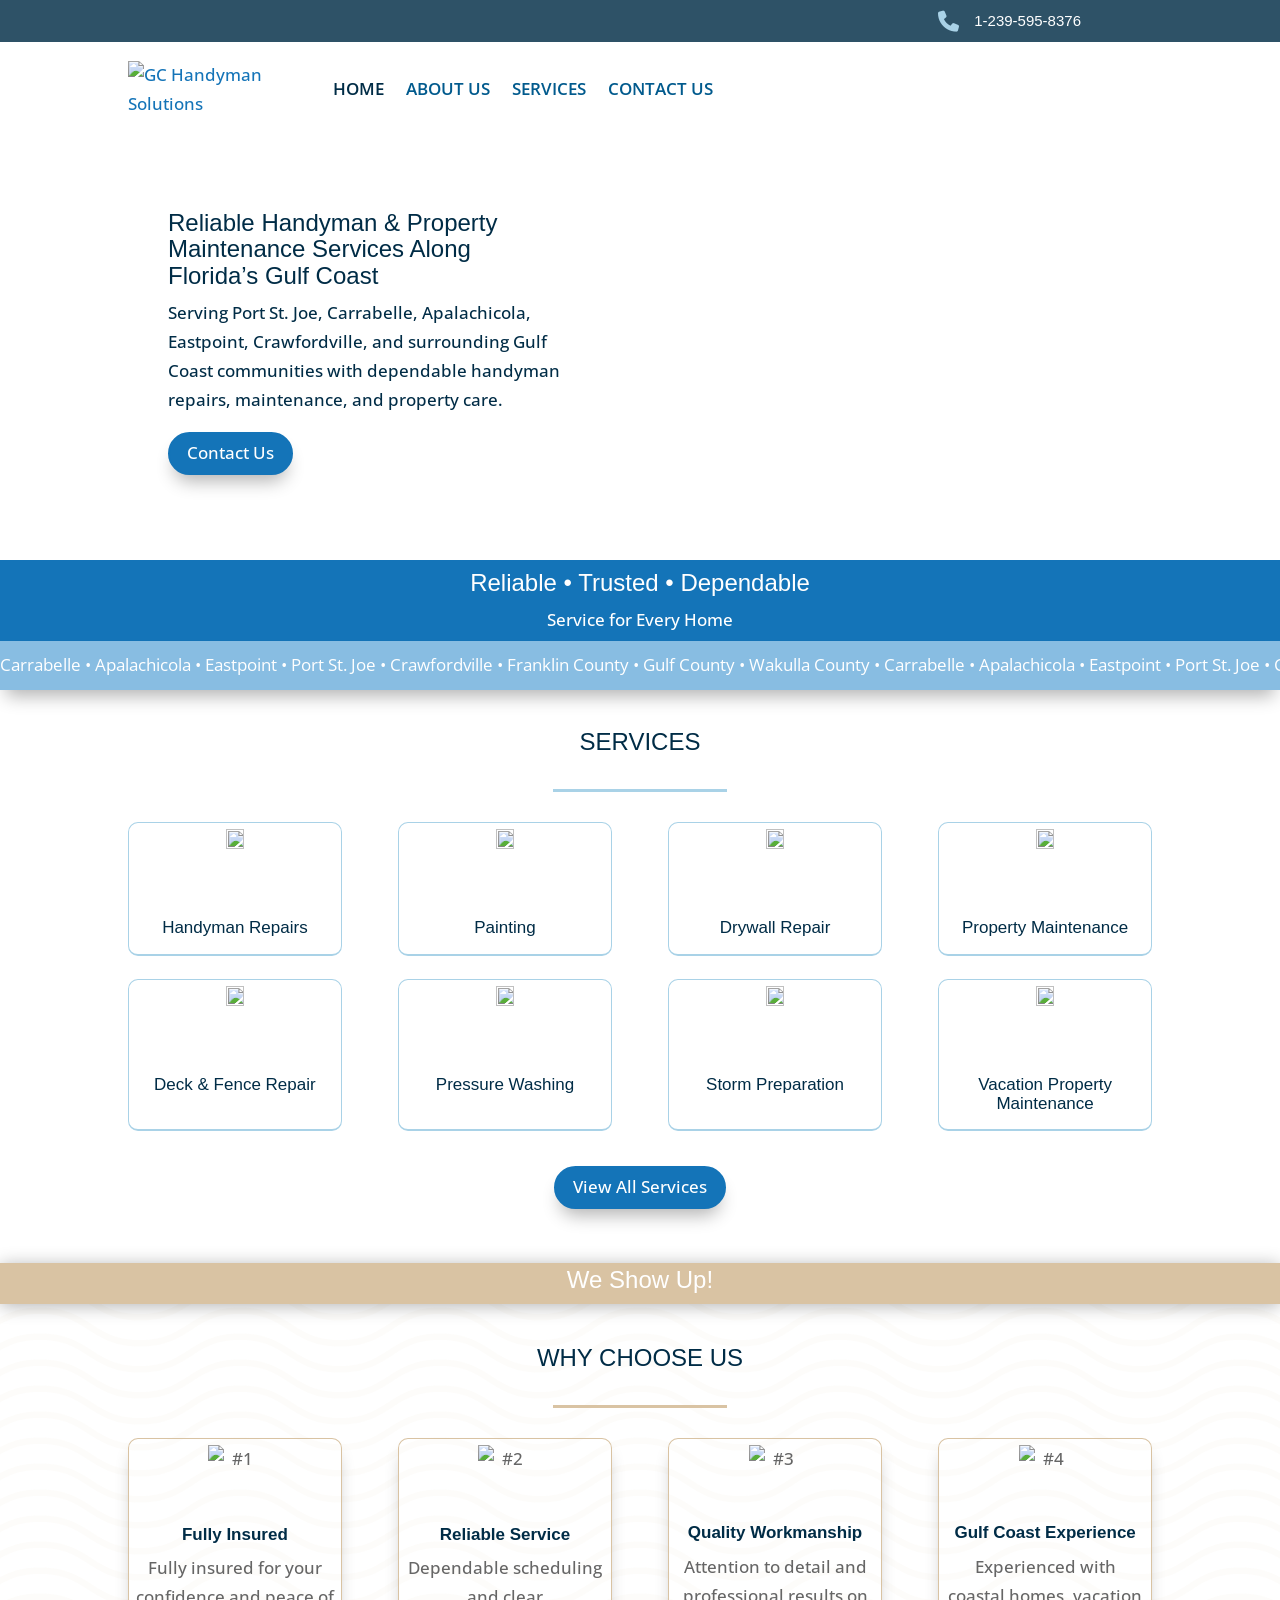
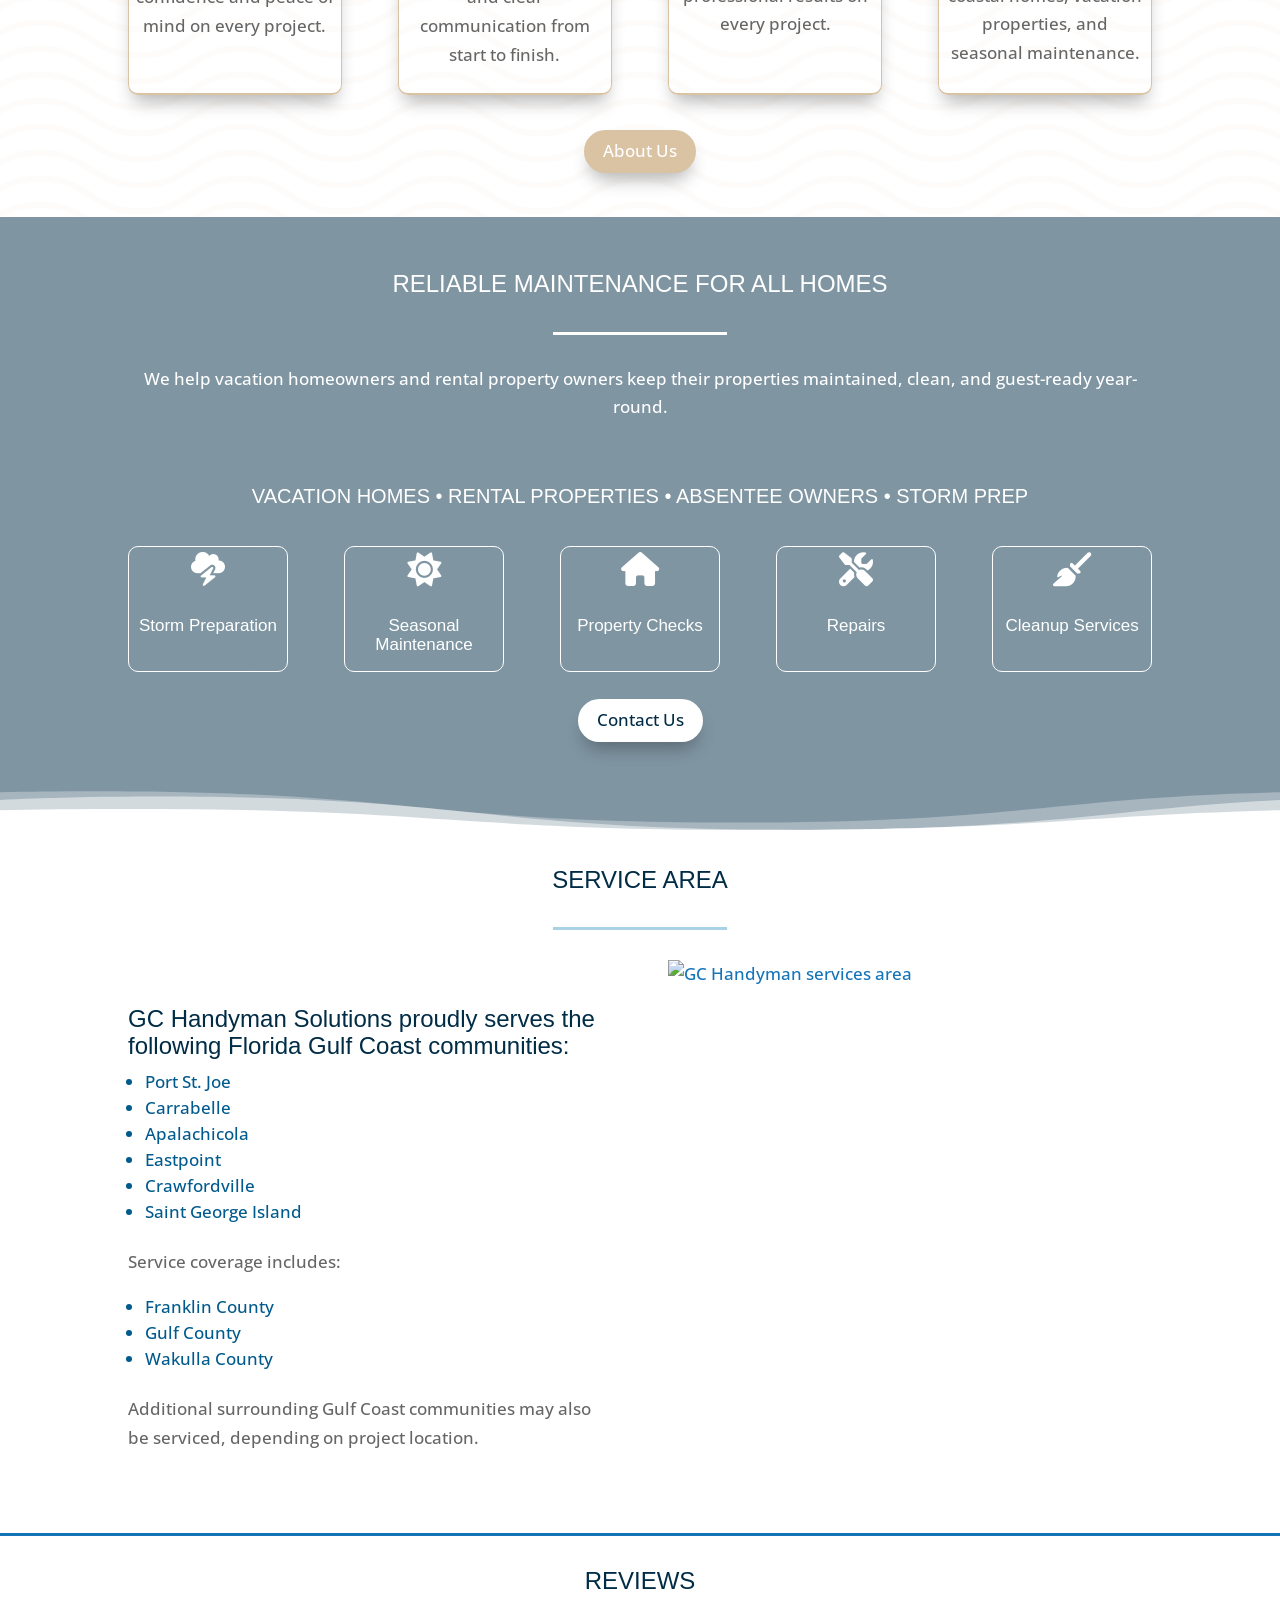
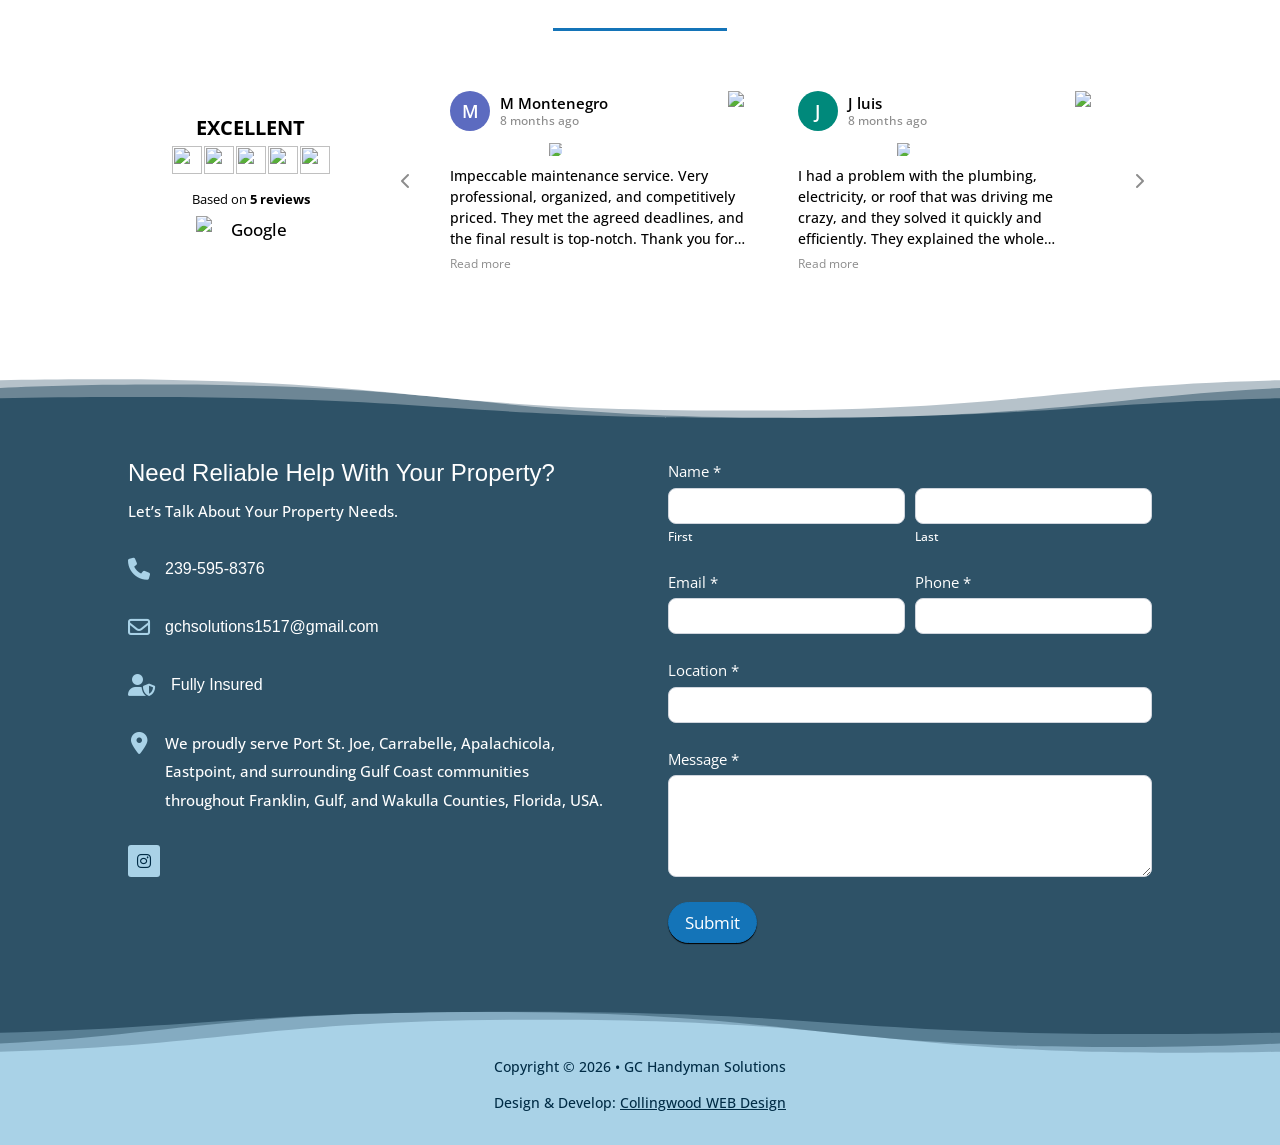
==== index.html @ f22fcc20 "Update Storm Preparation icon and copyright line Replace the poo-storm icon with a storm cloud icon " ====
<!DOCTYPE html>
<html lang="en-US">
<head>
  <meta charset="UTF-8">
  <meta name="viewport" content="width=device-width, initial-scale=1">
  <title>GC Handy Man Solutions Gulf Coast | Reliable • Trusted • Dependable • Service for Every Home</title>
  <meta name="description" content="Reliable handyman and property maintenance services along Florida's Gulf Coast. Serving Port St. Joe, Carrabelle, Apalachicola, Eastpoint, Crawfordville and surrounding communities.">

  <link rel="icon" href="https://media.cwd-cdn.com/gc-handyman-solutions/images/favicon-32.jpg" sizes="32x32">
  <link rel="icon" href="https://media.cwd-cdn.com/gc-handyman-solutions/images/favicon-192.jpg" sizes="192x192">
  <link rel="apple-touch-icon" href="https://media.cwd-cdn.com/gc-handyman-solutions/images/favicon-180.jpg">

  <link rel="preconnect" href="https://fonts.googleapis.com">
  <link rel="preconnect" href="https://fonts.gstatic.com" crossorigin>
  <link rel="stylesheet" href="https://fonts.googleapis.com/css2?family=Open+Sans:wght@400;500;600;700&display=swap">
  <link rel="stylesheet" href="https://cdnjs.cloudflare.com/ajax/libs/font-awesome/6.5.2/css/all.min.css" crossorigin="anonymous" referrerpolicy="no-referrer">
  <link rel="stylesheet" href="css/styles.css">
</head>
<body>

  <!-- Top bar -->
  <div class="top-bar">
    <div class="container top-bar__row">
      <a class="top-bar__phone" href="tel:+12395958376">
        <i class="fa-solid fa-phone" aria-hidden="true"></i>
        <span>1-239-595-8376</span>
      </a>
    </div>
  </div>

  <!-- Main header -->
  <header class="site-header" id="site-header">
    <div class="container site-header__row">
      <div class="site-header__logo">
        <a href="./"><img src="https://media.cwd-cdn.com/gc-handyman-solutions/images/logo.png" width="701" height="226" alt="GC Handyman Solutions"></a>
      </div>
      <nav class="main-nav" aria-label="Main">
        <ul>
          <li class="current"><a href="./" aria-current="page">HOME</a></li>
          <li><a href="about-us">ABOUT US</a></li>
          <li><a href="services">SERVICES</a></li>
          <li><a href="contact-us">CONTACT US</a></li>
        </ul>
      </nav>
      <button class="menu-toggle" id="menu-toggle" aria-label="Open menu" aria-expanded="false" aria-controls="mobile-menu">
        <span></span><span></span><span></span>
      </button>
    </div>
    <nav class="mobile-menu" id="mobile-menu" aria-label="Mobile">
      <ul>
        <li class="current"><a href="./" aria-current="page">HOME</a></li>
        <li><a href="about-us">ABOUT US</a></li>
        <li><a href="services">SERVICES</a></li>
        <li><a href="contact-us">CONTACT US</a></li>
      </ul>
    </nav>
  </header>

  <main>

    <!-- Hero -->
    <section class="hero">
      <div class="container">
        <div class="hero__box">
          <h1>Reliable Handyman &amp; Property Maintenance Services Along Florida’s Gulf Coast</h1>
          <p class="hide-phone">Serving Port St. Joe, Carrabelle, Apalachicola, Eastpoint, Crawfordville, and surrounding Gulf Coast communities with dependable handyman repairs, maintenance, and property care.</p>
          <p class="show-phone">Serving Port St. Joe, Carrabelle, Apalachicola, Eastpoint, Crawfordville, and surrounding Gulf Coast communities.</p>
          <a class="btn btn--blue" href="contact-us">Contact Us</a>
        </div>
      </div>
    </section>

    <!-- Tagline strip -->
    <section class="tagline">
      <div class="container">
        <h2 class="hide-phone">Reliable • Trusted • Dependable</h2>
        <h2 class="show-phone">Reliable • Trusted<br>Dependable</h2>
        <p>Service for Every Home</p>
      </div>
    </section>

    <!-- Scrolling service areas -->
    <div class="marquee" aria-label="Service areas">
      <div class="marquee__track">
        <span>Carrabelle • Apalachicola • Eastpoint • Port St. Joe • Crawfordville • Franklin County • Gulf County • Wakulla County • Carrabelle • Apalachicola • Eastpoint • Port St. Joe • Crawfordville • Franklin County • Gulf County • Wakulla County • Carrabelle • Apalachicola • Eastpoint • Port St. Joe • Crawfordville • Franklin County • Gulf County • Wakulla County </span>
      </div>
    </div>

    <!-- Services -->
    <section class="services">
      <div class="container">
        <h2 class="section-title">SERVICES</h2>
        <div class="divider divider--light-blue"></div>

        <div class="card-grid card-grid--4">
          <div class="card card--blue">
            <img class="card__icon reveal" src="https://media.cwd-cdn.com/gc-handyman-solutions/images/icon-handyman-repairs.jpg" width="190" height="190" alt="" loading="lazy">
            <h3>Handyman Repairs</h3>
          </div>
          <div class="card card--blue">
            <img class="card__icon reveal" src="https://media.cwd-cdn.com/gc-handyman-solutions/images/icon-painting.jpg" width="190" height="190" alt="" loading="lazy">
            <h3>Painting</h3>
          </div>
          <div class="card card--blue">
            <img class="card__icon reveal" src="https://media.cwd-cdn.com/gc-handyman-solutions/images/icon-drywall-repair.jpg" width="190" height="190" alt="" loading="lazy">
            <h3>Drywall Repair</h3>
          </div>
          <div class="card card--blue">
            <img class="card__icon reveal" src="https://media.cwd-cdn.com/gc-handyman-solutions/images/icon-property-maintenance.jpg" width="190" height="190" alt="" loading="lazy">
            <h3>Property Maintenance</h3>
          </div>
        </div>

        <div class="card-grid card-grid--4 card-grid--second">
          <div class="card card--blue">
            <img class="card__icon reveal" src="https://media.cwd-cdn.com/gc-handyman-solutions/images/icon-deck-fence.jpg" width="190" height="190" alt="" loading="lazy">
            <h3>Deck &amp; Fence Repair</h3>
          </div>
          <div class="card card--blue">
            <img class="card__icon reveal" src="https://media.cwd-cdn.com/gc-handyman-solutions/images/icon-pressure-washing.jpg" width="190" height="190" alt="" loading="lazy">
            <h3>Pressure Washing</h3>
          </div>
          <div class="card card--blue">
            <img class="card__icon reveal" src="https://media.cwd-cdn.com/gc-handyman-solutions/images/icon-storm-prep.jpg" width="190" height="190" alt="" loading="lazy">
            <h3>Storm Preparation</h3>
          </div>
          <div class="card card--blue">
            <img class="card__icon reveal" src="https://media.cwd-cdn.com/gc-handyman-solutions/images/icon-vacation-property.jpg" width="190" height="190" alt="" loading="lazy">
            <h3>Vacation Property Maintenance</h3>
          </div>
        </div>

        <div class="btn-row">
          <a class="btn btn--blue" href="services">View All Services</a>
        </div>
      </div>
    </section>

    <!-- We Show Up bar -->
    <section class="show-up">
      <h2>We Show Up!</h2>
    </section>

    <!-- Why choose us -->
    <section class="why">
      <div class="container">
        <h2 class="section-title">WHY CHOOSE US</h2>
        <div class="divider divider--tan"></div>

        <div class="card-grid card-grid--4">
          <div class="card card--tan">
            <img class="card__number reveal" src="https://media.cwd-cdn.com/gc-handyman-solutions/images/why-1.png" width="370" height="347" alt="#1" loading="lazy">
            <h3>Fully Insured</h3>
            <p>Fully insured for your confidence and peace of mind on every project.</p>
          </div>
          <div class="card card--tan">
            <img class="card__number reveal" src="https://media.cwd-cdn.com/gc-handyman-solutions/images/why-2.png" width="370" height="347" alt="#2" loading="lazy">
            <h3>Reliable Service</h3>
            <p>Dependable scheduling and clear communication from start to finish.</p>
          </div>
          <div class="card card--tan">
            <img class="card__number card__number--sm reveal" src="https://media.cwd-cdn.com/gc-handyman-solutions/images/why-3.png" width="370" height="347" alt="#3" loading="lazy">
            <h3>Quality Workmanship</h3>
            <p>Attention to detail and professional results on every project.</p>
          </div>
          <div class="card card--tan">
            <img class="card__number card__number--sm reveal" src="https://media.cwd-cdn.com/gc-handyman-solutions/images/why-4.png" width="370" height="347" alt="#4" loading="lazy">
            <h3>Gulf Coast Experience</h3>
            <p>Experienced with coastal homes, vacation properties, and seasonal maintenance.</p>
          </div>
        </div>

        <div class="btn-row">
          <a class="btn btn--tan" href="about-us">About Us</a>
        </div>
      </div>
    </section>

    <!-- Reliable maintenance -->
    <section class="maintenance">
      <div class="container">
        <h2 class="section-title">Reliable Maintenance for ALL HOMES</h2>
        <div class="divider divider--white"></div>
        <p class="maintenance__intro">We help vacation homeowners and rental property owners keep their properties maintained, clean, and guest-ready year-round.</p>
        <h3 class="maintenance__sub">vacation homes • rental properties • absentee owners • storm prep</h3>

        <div class="card-grid card-grid--maint">
          <div class="card card--white">
            <i class="fa-solid fa-cloud-bolt reveal" aria-hidden="true"></i>
            <h4>Storm Preparation</h4>
          </div>
          <div class="card card--white">
            <i class="fa-solid fa-sun reveal" aria-hidden="true"></i>
            <h4>Seasonal Maintenance</h4>
          </div>
          <div class="card card--white">
            <i class="fa-solid fa-house reveal" aria-hidden="true"></i>
            <h4>Property Checks</h4>
          </div>
          <div class="card card--white">
            <i class="fa-solid fa-screwdriver-wrench reveal" aria-hidden="true"></i>
            <h4>Repairs</h4>
          </div>
          <div class="card card--white">
            <i class="fa-solid fa-broom reveal" aria-hidden="true"></i>
            <h4>Cleanup Services</h4>
          </div>
          <div class="card card--white card--tablet-only">
            <i class="fa-regular fa-star reveal" aria-hidden="true"></i>
            <h4>Reliable Service</h4>
          </div>
        </div>

        <div class="btn-row">
          <a class="btn btn--white" href="contact-us">Contact Us</a>
        </div>
      </div>
      <div class="wave wave--maintenance" aria-hidden="true"></div>
    </section>

    <!-- Service area -->
    <section class="service-area">
      <div class="container">
        <h2 class="section-title">SERVICE AREA</h2>
        <div class="divider divider--light-blue"></div>

        <div class="service-area__row">
          <div class="service-area__text">
            <h2>GC Handyman Solutions proudly serves the following Florida Gulf Coast communities:</h2>
            <ul>
              <li>Port St. Joe</li>
              <li>Carrabelle</li>
              <li>Apalachicola</li>
              <li>Eastpoint</li>
              <li>Crawfordville</li>
              <li>Saint George Island</li>
            </ul>
            <p>Service coverage includes:</p>
            <ul>
              <li>Franklin County</li>
              <li>Gulf County</li>
              <li>Wakulla County</li>
            </ul>
            <p>Additional surrounding Gulf Coast communities may also be serviced, depending on project location.</p>
          </div>
          <div class="service-area__map">
            <a href="https://media.cwd-cdn.com/gc-handyman-solutions/images/service-area-map.jpg" class="lightbox-link" title="GC Handyman services area">
              <img src="https://media.cwd-cdn.com/gc-handyman-solutions/images/service-area-map.jpg" width="1170" height="1344" alt="GC Handyman services area" loading="lazy">
            </a>
          </div>
        </div>
      </div>
    </section>

    <!-- Reviews -->
    <section class="reviews">
      <div class="container">
        <h2 class="section-title">REVIEWS</h2>
        <div class="divider divider--blue"></div>

        <div class="reviews__widget">
          <div class="reviews__summary">
            <strong class="reviews__rating">EXCELLENT</strong>
            <div class="stars stars--lg" aria-label="5 out of 5 stars">
              <img src="https://media.cwd-cdn.com/gc-handyman-solutions/images/reviews/star.svg" alt=""><img src="https://media.cwd-cdn.com/gc-handyman-solutions/images/reviews/star.svg" alt=""><img src="https://media.cwd-cdn.com/gc-handyman-solutions/images/reviews/star.svg" alt=""><img src="https://media.cwd-cdn.com/gc-handyman-solutions/images/reviews/star.svg" alt=""><img src="https://media.cwd-cdn.com/gc-handyman-solutions/images/reviews/star.svg" alt="">
            </div>
            <span class="reviews__count">Based on <strong>5 reviews</strong></span>
            <img class="reviews__google" src="https://media.cwd-cdn.com/gc-handyman-solutions/images/reviews/google-logo.svg" width="110" height="35" alt="Google">
          </div>

          <div class="reviews__slider">
            <button class="reviews__arrow reviews__arrow--prev" type="button" aria-label="Previous review"><i class="fa-solid fa-chevron-left" aria-hidden="true"></i></button>
            <div class="reviews__viewport">
              <div class="reviews__track">

                <article class="review">
                  <header class="review__head">
                    <span class="review__avatar" style="background:#5c6bc0">M</span>
                    <div class="review__who">
                      <span class="review__name">M Montenegro</span>
                      <span class="review__date">8 months ago</span>
                    </div>
                    <img class="review__platform" src="https://media.cwd-cdn.com/gc-handyman-solutions/images/reviews/google-icon.svg" width="20" height="20" alt="Posted on Google">
                  </header>
                  <div class="review__stars">
                    <span class="stars"><img src="https://media.cwd-cdn.com/gc-handyman-solutions/images/reviews/star.svg" alt=""><img src="https://media.cwd-cdn.com/gc-handyman-solutions/images/reviews/star.svg" alt=""><img src="https://media.cwd-cdn.com/gc-handyman-solutions/images/reviews/star.svg" alt=""><img src="https://media.cwd-cdn.com/gc-handyman-solutions/images/reviews/star.svg" alt=""><img src="https://media.cwd-cdn.com/gc-handyman-solutions/images/reviews/star.svg" alt=""></span>
                    <img class="review__verified" src="https://media.cwd-cdn.com/gc-handyman-solutions/images/reviews/verified.svg" width="13" height="13" alt="Verified">
                  </div>
                  <p class="review__text">Impeccable maintenance service. Very professional, organized, and competitively priced. They met the agreed deadlines, and the final result is top-notch. Thank you for the great work</p>
                  <button class="review__more" type="button">Read more</button>
                </article>

                <article class="review">
                  <header class="review__head">
                    <span class="review__avatar" style="background:#00897b">J</span>
                    <div class="review__who">
                      <span class="review__name">J luis</span>
                      <span class="review__date">8 months ago</span>
                    </div>
                    <img class="review__platform" src="https://media.cwd-cdn.com/gc-handyman-solutions/images/reviews/google-icon.svg" width="20" height="20" alt="Posted on Google">
                  </header>
                  <div class="review__stars">
                    <span class="stars"><img src="https://media.cwd-cdn.com/gc-handyman-solutions/images/reviews/star.svg" alt=""><img src="https://media.cwd-cdn.com/gc-handyman-solutions/images/reviews/star.svg" alt=""><img src="https://media.cwd-cdn.com/gc-handyman-solutions/images/reviews/star.svg" alt=""><img src="https://media.cwd-cdn.com/gc-handyman-solutions/images/reviews/star.svg" alt=""><img src="https://media.cwd-cdn.com/gc-handyman-solutions/images/reviews/star.svg" alt=""></span>
                    <img class="review__verified" src="https://media.cwd-cdn.com/gc-handyman-solutions/images/reviews/verified.svg" width="13" height="13" alt="Verified">
                  </div>
                  <p class="review__text">I had a problem with the plumbing, electricity, or roof that was driving me crazy, and they solved it quickly and efficiently. They explained the whole process clearly, and the quote was very honest. It's a pleasure dealing with such resourceful professionals. Highly recommended if you're looking for peace of mind and excellent results.</p>
                  <button class="review__more" type="button">Read more</button>
                </article>

                <article class="review">
                  <header class="review__head">
                    <span class="review__avatar" style="background:#e53935">J</span>
                    <div class="review__who">
                      <span class="review__name">J A</span>
                      <span class="review__date">8 months ago</span>
                    </div>
                    <img class="review__platform" src="https://media.cwd-cdn.com/gc-handyman-solutions/images/reviews/google-icon.svg" width="20" height="20" alt="Posted on Google">
                  </header>
                  <div class="review__stars">
                    <span class="stars"><img src="https://media.cwd-cdn.com/gc-handyman-solutions/images/reviews/star.svg" alt=""><img src="https://media.cwd-cdn.com/gc-handyman-solutions/images/reviews/star.svg" alt=""><img src="https://media.cwd-cdn.com/gc-handyman-solutions/images/reviews/star.svg" alt=""><img src="https://media.cwd-cdn.com/gc-handyman-solutions/images/reviews/star.svg" alt=""><img src="https://media.cwd-cdn.com/gc-handyman-solutions/images/reviews/star.svg" alt=""></span>
                    <img class="review__verified" src="https://media.cwd-cdn.com/gc-handyman-solutions/images/reviews/verified.svg" width="13" height="13" alt="Verified">
                  </div>
                  <p class="review__text">My name is Julio GC Handyman Solutions Naples did my bathroom and the kitchen and let me tell you these guys are awesome they are pretty fair honest people very polite and they work ethics are excellent</p>
                  <button class="review__more" type="button">Read more</button>
                </article>

                <article class="review">
                  <header class="review__head">
                    <span class="review__avatar" style="background:#f4511e">P</span>
                    <div class="review__who">
                      <span class="review__name">P Pilotti</span>
                      <span class="review__date">8 months ago</span>
                    </div>
                    <img class="review__platform" src="https://media.cwd-cdn.com/gc-handyman-solutions/images/reviews/google-icon.svg" width="20" height="20" alt="Posted on Google">
                  </header>
                  <div class="review__stars">
                    <span class="stars"><img src="https://media.cwd-cdn.com/gc-handyman-solutions/images/reviews/star.svg" alt=""><img src="https://media.cwd-cdn.com/gc-handyman-solutions/images/reviews/star.svg" alt=""><img src="https://media.cwd-cdn.com/gc-handyman-solutions/images/reviews/star.svg" alt=""><img src="https://media.cwd-cdn.com/gc-handyman-solutions/images/reviews/star.svg" alt=""><img src="https://media.cwd-cdn.com/gc-handyman-solutions/images/reviews/star.svg" alt=""></span>
                    <img class="review__verified" src="https://media.cwd-cdn.com/gc-handyman-solutions/images/reviews/verified.svg" width="13" height="13" alt="Verified">
                  </div>
                  <p class="review__text">Excellent workmanship, Honest and reliable I would definitely recommend .</p>
                  <button class="review__more" type="button">Read more</button>
                </article>

                <article class="review">
                  <header class="review__head">
                    <span class="review__avatar" style="background:#8e24aa">M</span>
                    <div class="review__who">
                      <span class="review__name">M Brassard</span>
                      <span class="review__date">8 months ago</span>
                    </div>
                    <img class="review__platform" src="https://media.cwd-cdn.com/gc-handyman-solutions/images/reviews/google-icon.svg" width="20" height="20" alt="Posted on Google">
                  </header>
                  <div class="review__stars">
                    <span class="stars"><img src="https://media.cwd-cdn.com/gc-handyman-solutions/images/reviews/star.svg" alt=""><img src="https://media.cwd-cdn.com/gc-handyman-solutions/images/reviews/star.svg" alt=""><img src="https://media.cwd-cdn.com/gc-handyman-solutions/images/reviews/star.svg" alt=""><img src="https://media.cwd-cdn.com/gc-handyman-solutions/images/reviews/star.svg" alt=""><img src="https://media.cwd-cdn.com/gc-handyman-solutions/images/reviews/star.svg" alt=""></span>
                    <img class="review__verified" src="https://media.cwd-cdn.com/gc-handyman-solutions/images/reviews/verified.svg" width="13" height="13" alt="Verified">
                  </div>
                  <p class="review__text">GC Handyman Solutions did an excellent job installing our new doors and replacing several light fixtures. Professional,  on time, and offered great prices, for high-quality work - highly recommend!!!</p>
                  <button class="review__more" type="button">Read more</button>
                </article>

              </div>
            </div>
            <button class="reviews__arrow reviews__arrow--next" type="button" aria-label="Next review"><i class="fa-solid fa-chevron-right" aria-hidden="true"></i></button>
          </div>
        </div>
      </div>
    </section>

  </main>

  <!-- Footer -->
  <footer class="site-footer">
    <div class="wave wave--footer-top" aria-hidden="true"></div>
    <div class="container site-footer__row">
      <div class="site-footer__info">
        <h2>Need Reliable Help With Your Property?</h2>
        <p class="site-footer__lead">Let’s Talk About Your Property Needs.</p>

        <ul class="contact-list">
          <li>
            <i class="fa-solid fa-phone" aria-hidden="true"></i>
            <h4><a href="tel:+12395958376">239-595-8376</a></h4>
          </li>
          <li>
            <i class="fa-regular fa-envelope" aria-hidden="true"></i>
            <h4><a href="mailto:gchsolutions1517@gmail.com">gchsolutions1517@gmail.com</a></h4>
          </li>
          <li>
            <i class="fa-solid fa-user-shield" aria-hidden="true"></i>
            <h4>Fully Insured</h4>
          </li>
          <li class="contact-list__text">
            <i class="fa-solid fa-location-dot" aria-hidden="true"></i>
            <p>We proudly serve Port St. Joe, Carrabelle, Apalachicola, Eastpoint, and surrounding Gulf Coast communities throughout Franklin, Gulf, and Wakulla Counties, Florida, USA.</p>
          </li>
        </ul>

        <a class="social-icon" href="https://www.instagram.com/gchandymansolutions/" target="_blank" rel="noopener" aria-label="Follow GC Handyman Solutions on Instagram">
          <i class="fa-brands fa-instagram" aria-hidden="true"></i>
        </a>
      </div>

      <div class="site-footer__form">
        <form id="contact-form" class="contact-form">
          <div class="form-field form-field--full">
            <span class="form-label">Name <span class="req">*</span></span>
            <div class="form-split">
              <label>
                <input name="First Name" type="text" autocomplete="given-name" required>
                <span class="form-sub">First</span>
              </label>
              <label>
                <input name="Last Name" type="text" autocomplete="family-name" required>
                <span class="form-sub">Last</span>
              </label>
            </div>
          </div>

          <div class="form-split">
            <label class="form-field">
              <span class="form-label">Email <span class="req">*</span></span>
              <input name="Email" type="email" autocomplete="email" required>
            </label>
            <label class="form-field">
              <span class="form-label">Phone <span class="req">*</span></span>
              <input name="Phone" type="tel" autocomplete="tel" required>
            </label>
          </div>

          <label class="form-field form-field--full">
            <span class="form-label">Location <span class="req">*</span></span>
            <input name="Location" type="text" required>
          </label>

          <label class="form-field form-field--full">
            <span class="form-label">Message <span class="req">*</span></span>
            <textarea name="Message" rows="5" required></textarea>
          </label>

          <input
            type="text"
            name="website"
            data-cwd-honeypot
            tabindex="-1"
            autocomplete="off"
            style="position:absolute;left:-9999px;opacity:0;height:0;width:0"
            aria-hidden="true"
          >

          <button type="submit" class="form-submit">Submit</button>
          <p class="form-status" data-cwd-contact-status role="status" aria-live="polite"></p>
        </form>
      </div>
    </div>
  </footer>

  <div class="footer-bottom">
    <div class="wave wave--footer-bottom" aria-hidden="true"></div>
    <div class="container">
      <p class="footer-bottom__copy">Copyright © <span id="copyright-year">2026</span> • GC Handyman Solutions</p>
      <p class="footer-bottom__credit">Design &amp; Develop: <a href="https://www.collingwoodwebdesign.com/" target="_blank" rel="noopener">Collingwood WEB Design</a></p>
    </div>
  </div>

  <button class="scroll-top" id="scroll-top" type="button" aria-label="Back to top"><i class="fa-solid fa-chevron-up" aria-hidden="true"></i></button>

  <div class="lightbox" id="lightbox" hidden>
    <button class="lightbox__close" type="button" aria-label="Close">&times;</button>
    <img src="" alt="">
  </div>

  <script src="js/main.js"></script>
  <script src="https://web-production-54a6d.up.railway.app/static/cwd-contact.js"></script>
</body>
</html>
---- css/styles.css ----
/* GC Handyman Solutions — Home */

:root {
  --navy: #002c46;
  --slate: #2e5267;
  --blue: #1474b8;
  --link-blue: #015a8d;
  --sky: #66bce8;
  --marquee: #88bde2;
  --light-blue: #a9d2e7;
  --tan: #d9c3a3;
  --text: #666666;
  --white: #ffffff;
  --heading-font: Arial, Helvetica, sans-serif;
  --body-font: "Open Sans", Arial, sans-serif;
  --btn-shadow: 0 12px 18px -6px rgba(0, 0, 0, 0.3);
}

*,
*::before,
*::after {
  box-sizing: border-box;
}

html {
  scroll-behavior: smooth;
}

body {
  margin: 0;
  font-family: var(--body-font);
  font-size: 17px;
  font-weight: 500;
  line-height: 1.7;
  color: var(--text);
  background: var(--white);
  -webkit-font-smoothing: antialiased;
}

img {
  max-width: 100%;
  height: auto;
  display: block;
}

a {
  color: var(--blue);
  text-decoration: none;
}

h1, h2, h3, h4 {
  font-family: var(--heading-font);
  font-weight: 400;
  line-height: 1.1;
  color: var(--navy);
  margin: 0;
  padding-bottom: 10px;
}

p {
  margin: 0;
}

.container {
  width: 80%;
  max-width: 1080px;
  margin: 0 auto;
}

.show-phone {
  display: none;
}

/* ---------- Buttons ---------- */

.btn {
  display: inline-block;
  position: relative;
  font-family: var(--body-font);
  font-size: 17px;
  font-weight: 500;
  line-height: 1.7;
  padding: 0.3em 1em;
  border: 2px solid transparent;
  border-radius: 30px;
  box-shadow: var(--btn-shadow);
  transition: all 300ms ease;
}

.btn::after {
  content: "\f105";
  font-family: "Font Awesome 6 Free";
  font-weight: 900;
  position: absolute;
  top: 50%;
  right: 0.7em;
  transform: translateY(-50%);
  opacity: 0;
  transition: all 300ms ease;
}

.btn:hover {
  padding: 0.3em 2em 0.3em 0.7em;
}

.btn:hover::after {
  opacity: 1;
}

.btn--blue {
  color: var(--white);
  background: var(--blue);
  border-color: var(--blue);
}

.btn--tan {
  color: var(--white);
  background: var(--tan);
  border-color: var(--tan);
}

.btn--white {
  color: var(--navy);
  background: var(--white);
  border-color: var(--white);
}

.btn-row {
  text-align: center;
}

/* ---------- Section headings ---------- */

.section-title {
  font-size: 24px;
  text-align: center;
}

.divider {
  width: 17%;
  margin: 24px auto 30px;
  border-top: 3px solid;
}

.divider--light-blue { border-color: var(--light-blue); }
.divider--tan { border-color: var(--tan); }
.divider--white { border-color: var(--white); }
.divider--blue { border-color: var(--blue); }

/* ---------- Top bar ---------- */

.top-bar {
  background: var(--slate);
}

.top-bar__row {
  display: grid;
  grid-template-columns: repeat(4, 1fr);
  column-gap: 5.5%;
  padding: 8px 0;
}

.top-bar__phone {
  grid-column: 4;
  display: flex;
  align-items: center;
  gap: 15px;
  font-family: var(--heading-font);
  font-size: 15px;
  line-height: 1.1;
  color: var(--white);
  min-height: 26px;
}

.top-bar__phone i {
  font-size: 21px;
  color: var(--light-blue);
  width: 21px;
  text-align: center;
}

/* ---------- Main header ---------- */

.site-header {
  position: sticky;
  top: 0;
  z-index: 100;
  background: var(--white);
  margin-top: 10px;
  transition: box-shadow 300ms ease;
}

.site-header.is-stuck {
  box-shadow: 0 0 7px rgba(0, 0, 0, 0.1);
}

.site-header__row {
  display: flex;
  align-items: center;
  min-height: 76px;
  padding-bottom: 7px;
}

.site-header__logo {
  width: 20%;
  padding-right: 30px;
  flex-shrink: 0;
}

.site-header__logo img {
  width: 100%;
  max-width: 186px;
}

.main-nav ul {
  display: flex;
  list-style: none;
  margin: 0;
  padding: 0;
}

.main-nav li {
  padding-right: 22px;
}

.main-nav a {
  display: block;
  padding: 23px 0;
  font-family: var(--body-font);
  font-size: 17px;
  font-weight: 600;
  color: var(--link-blue);
  transition: opacity 0.4s ease;
}

.main-nav a:hover {
  opacity: 0.7;
}

.main-nav .current a {
  color: var(--navy);
}

.menu-toggle {
  display: none;
  margin-left: auto;
  width: 34px;
  height: 30px;
  padding: 4px 2px;
  border: 0;
  background: none;
  cursor: pointer;
  flex-direction: column;
  justify-content: space-between;
}

.menu-toggle span {
  display: block;
  height: 3px;
  border-radius: 2px;
  background: var(--blue);
}

.mobile-menu {
  display: none;
}

/* ---------- Hero ---------- */

.hero {
  position: relative;
  min-height: 426px;
  padding: 36px 0 63px;
  background: url("https://media.cwd-cdn.com/gc-handyman-solutions/images/hero.jpg") center top / cover no-repeat;
}

.hero__box {
  width: calc(47.25% - 14px);
  min-height: 317px;
  padding: 40px 31px 9px 40px;
  background: rgba(255, 255, 255, 0.5);
}

.hero__box h1 {
  font-size: 24px;
  color: var(--navy);
}

.hero__box p {
  color: var(--navy);
}

.hero__box .btn {
  margin-top: 17px;
}

/* ---------- Tagline strip ---------- */

.tagline {
  background: var(--blue);
  padding: 10px 0 6px;
  text-align: center;
}

.tagline h2 {
  font-size: 24px;
  color: var(--white);
}

.tagline p {
  color: var(--white);
}

/* ---------- Marquee ---------- */

.marquee {
  position: relative;
  z-index: 10;
  overflow: hidden;
  width: 100%;
  background: var(--marquee);
  padding: 10px 0;
  box-shadow: var(--btn-shadow);
}

.marquee__track {
  display: flex;
  width: max-content;
  will-change: transform;
  animation: marquee 30s linear infinite;
}

.marquee__track span {
  white-space: nowrap;
  padding-right: 3rem;
  font-weight: 400;
  color: var(--white);
  font-size: 17px;
}

.marquee:hover .marquee__track {
  animation-play-state: paused;
}

@keyframes marquee {
  0% { transform: translateX(0); }
  100% { transform: translateX(-50%); }
}

@media (prefers-reduced-motion: reduce) {
  .marquee__track { animation: none; }
}

/* ---------- Cards ---------- */

.card-grid {
  display: grid;
  column-gap: 5.5%;
  row-gap: 30px;
}

.card-grid--4 {
  grid-template-columns: repeat(4, 1fr);
}

.card {
  border-radius: 10px;
  padding: 6px;
  text-align: center;
  overflow: hidden;
}

.card h3 {
  font-size: 17px;
  color: var(--navy);
}

.card--blue {
  border: 1px solid var(--light-blue);
  border-bottom-width: 2px;
}

.card--tan {
  border: 1px solid var(--tan);
  border-bottom-width: 2px;
  box-shadow: var(--btn-shadow);
}

.card--white {
  border: 1px solid var(--white);
}

.card__icon {
  width: 30%;
  max-width: 63px;
  margin: 0 auto 30px;
}

.card__number {
  width: 27%;
  margin: 0 auto 30px;
}

.card__number--sm {
  width: 26%;
}

/* Scroll-in animation for card icons */
.reveal {
  opacity: 0;
  transform: translateY(-10%);
  transition: opacity 0.6s ease, transform 0.6s ease;
}

.reveal.is-visible {
  opacity: 1;
  transform: none;
}

/* ---------- Services ---------- */

.services {
  padding: 39px 0 54px;
}

.services .card-grid--second {
  margin-top: 23px;
}

.services .btn-row {
  margin-top: 35px;
}

/* ---------- We Show Up ---------- */

.show-up {
  position: relative;
  z-index: 10;
  background: var(--tan);
  box-shadow: 0 2px 18px 0 rgba(0, 0, 0, 0.3);
  padding: 4px 0 0;
  text-align: center;
}

.show-up h2 {
  font-size: 24px;
  color: var(--white);
}

/* ---------- Why choose us ---------- */

.why {
  padding: 41px 0 44px;
  background-color: var(--white);
  background-image: url("data:image/svg+xml,%3Csvg fill='rgba(243,234,220,0.14)' height='26px' width='200px' viewBox='0 0 200 26' preserveAspectRatio='none' xmlns='http://www.w3.org/2000/svg'%3E%3Cpath d='M33.77,0C25.09,3.81,14.57,6.5,0,6.5V0ZM200,6.5V0H166.23C174.91,3.81,185.43,6.5,200,6.5ZM133.77,0H100c24,0,35.79,7.64,48.23,15.73a125,125,0,0,0,18,10.27H200c-24,0-35.79-7.64-48.23-15.73A125,125,0,0,0,133.77,0ZM100,0H66.23a125,125,0,0,0-18,10.27C35.79,18.36,24,26,0,26H33.77a125,125,0,0,0,18-10.27C64.21,7.64,76,0,100,0ZM66.23,26h67.54c-8.68-3.81-19.2-6.5-33.77-6.5S74.91,22.19,66.23,26Z'/%3E%3C/svg%3E");
  background-position: center;
}

.why .card h3 {
  font-weight: 600;
}

.why .card p {
  padding-bottom: 17px;
}

.why .btn-row {
  margin-top: 35px;
}

/* ---------- Reliable maintenance ---------- */

.maintenance {
  position: relative;
  padding: 54px 0 101px;
  background:
    linear-gradient(180deg, rgba(0, 44, 70, 0.5) 0%, rgba(0, 44, 70, 0.5) 98%),
    url("https://media.cwd-cdn.com/gc-handyman-solutions/images/maintenance-bg.jpg") center / cover no-repeat;
  text-align: center;
}

.maintenance .section-title {
  text-transform: uppercase;
  color: var(--white);
}

.maintenance__intro {
  color: var(--white);
  padding-bottom: 17px;
}

.maintenance__sub {
  font-size: 20px;
  text-transform: uppercase;
  color: var(--white);
  margin-top: 46px;
}

.card-grid--maint {
  grid-template-columns: repeat(5, 1fr);
  margin-top: 29px;
}

.card--white i {
  display: block;
  font-size: 34px;
  line-height: 1;
  color: var(--white);
  margin: 0 0 30px;
}

.card--white h4 {
  font-size: 17px;
  color: var(--white);
}

.card--tablet-only {
  display: none;
}

.maintenance .btn-row {
  margin-top: 27px;
}

.wave {
  position: absolute;
  left: 0;
  width: 100%;
  pointer-events: none;
  background-repeat: no-repeat;
}

.wave--maintenance {
  bottom: 0;
  height: 52px;
  background-size: 100% 52px;
  background-image: url("data:image/svg+xml,%3Csvg width='100%25' height='100px' viewBox='0 0 1280 140' preserveAspectRatio='none' xmlns='http://www.w3.org/2000/svg'%3E%3Cg fill='%23ffffff'%3E%3Cpath d='M1280 3.4C1050.59 18 1019.4 84.89 734.42 84.89c-320 0-320-84.3-640-84.3C59.4.59 28.2 1.6 0 3.4V140h1280z' fill-opacity='.3'/%3E%3Cpath d='M0 24.31c43.46-5.69 94.56-9.25 158.42-9.25 320 0 320 89.24 640 89.24 256.13 0 307.28-57.16 481.58-80V140H0z' fill-opacity='.5'/%3E%3Cpath d='M1280 51.76c-201 12.49-242.43 53.4-513.58 53.4-320 0-320-57-640-57-48.85.01-90.21 1.35-126.42 3.6V140h1280z'/%3E%3C/g%3E%3C/svg%3E");
}

/* ---------- Service area ---------- */

.service-area {
  padding: 24px 0 0;
}

.service-area__row {
  display: grid;
  grid-template-columns: 1fr 1fr;
  column-gap: 5.5%;
  align-items: center;
  padding-bottom: 17px;
}

.service-area__text h2 {
  font-size: 24px;
  color: var(--navy);
}

.service-area__text ul {
  list-style: disc;
  margin: 0;
  padding: 0 0 23px 17px;
  line-height: 26px;
}

.service-area__text li {
  color: var(--link-blue);
}

.service-area__text p {
  padding-bottom: 17px;
}

.service-area__map img {
  width: 100%;
  cursor: zoom-in;
}

/* ---------- Reviews ---------- */

.reviews {
  border-top: 3px solid var(--blue);
  padding: 32px 0 91px;
}

.reviews .divider {
  margin-bottom: 45px;
}

.reviews__widget {
  display: flex;
  align-items: center;
  gap: 20px;
  font-family: var(--body-font);
}

.reviews__summary {
  flex: 0 0 245px;
  text-align: center;
  color: #000;
}

.reviews__rating {
  display: block;
  font-size: 20px;
  font-weight: 700;
  line-height: 1.4;
  margin-bottom: 4px;
}

.stars {
  display: inline-flex;
  gap: 2px;
}

.stars img {
  width: 17px;
  height: 16px;
}

.stars--lg img {
  width: 30px;
  height: 28px;
}

.reviews__count {
  display: block;
  font-size: 13px;
  font-weight: 400;
  line-height: 1.6;
  margin-top: 6px;
}

.reviews__google {
  width: 110px;
  margin: 6px auto 0;
}

.reviews__slider {
  flex: 1;
  min-width: 0;
  display: flex;
  align-items: center;
  gap: 6px;
}

.reviews__viewport {
  flex: 1;
  overflow: hidden;
}

.reviews__track {
  display: flex;
  transition: transform 0.5s ease;
}

.review {
  flex: 0 0 50%;
  padding: 15px 25px;
  font-size: 14px;
  line-height: 1.5;
  color: #000;
}

.review__head {
  display: flex;
  align-items: center;
  gap: 10px;
  margin-bottom: 10px;
}

.review__avatar {
  flex: 0 0 40px;
  width: 40px;
  height: 40px;
  border-radius: 50%;
  display: flex;
  align-items: center;
  justify-content: center;
  color: var(--white);
  font-size: 18px;
  font-weight: 600;
}

.review__who {
  flex: 1;
  min-width: 0;
}

.review__name {
  display: block;
  font-size: 15px;
  font-weight: 600;
  line-height: 1.3;
}

.review__date {
  display: block;
  font-size: 12px;
  color: #8c8c8c;
  line-height: 1.3;
}

.review__platform {
  width: 20px;
  height: 20px;
  align-self: flex-start;
}

.review__stars {
  display: flex;
  align-items: center;
  gap: 6px;
  margin-bottom: 8px;
}

.review__verified {
  width: 13px;
  height: 13px;
}

.review__text {
  display: -webkit-box;
  -webkit-line-clamp: 4;
  -webkit-box-orient: vertical;
  overflow: hidden;
}

.review.is-expanded .review__text {
  display: block;
}

.review__more {
  display: none;
  margin-top: 6px;
  padding: 0;
  border: 0;
  background: none;
  font-family: inherit;
  font-size: 12px;
  color: #8c8c8c;
  cursor: pointer;
}

.review.has-more .review__more {
  display: inline-block;
}

.reviews__arrow {
  flex: 0 0 26px;
  height: 40px;
  border: 0;
  background: none;
  color: #8c8c8c;
  font-size: 16px;
  cursor: pointer;
}

.reviews__arrow:hover {
  color: #333;
}

/* ---------- Footer ---------- */

.site-footer {
  position: relative;
  background: var(--slate);
  padding: 81px 0 9px;
  color: var(--white);
}

.wave--footer-top {
  top: 0;
  height: 52px;
  background-size: 100% 52px;
  background-image: url("data:image/svg+xml,%3Csvg width='100%25' height='100px' viewBox='0 0 1280 140' preserveAspectRatio='none' xmlns='http://www.w3.org/2000/svg'%3E%3Cg fill='%23FFFFFF'%3E%3Cpath d='M0 51.76c36.21-2.25 77.57-3.58 126.42-3.58 320 0 320 57 640 57 271.15 0 312.58-40.91 513.58-53.4V0H0z' fill-opacity='.3'/%3E%3Cpath d='M0 24.31c43.46-5.69 94.56-9.25 158.42-9.25 320 0 320 89.24 640 89.24 256.13 0 307.28-57.16 481.58-80V0H0z' fill-opacity='.5'/%3E%3Cpath d='M0 0v3.4C28.2 1.6 59.4.59 94.42.59c320 0 320 84.3 640 84.3 285 0 316.17-66.85 545.58-81.49V0z'/%3E%3C/g%3E%3C/svg%3E");
}

.site-footer__row {
  display: grid;
  grid-template-columns: 1fr 1fr;
  column-gap: 5.5%;
  padding-bottom: 5px;
}

.site-footer h2 {
  font-size: 24px;
  color: var(--white);
}

.site-footer__lead {
  font-size: 15px;
  line-height: 28.9px;
  color: var(--white);
  margin-bottom: 29px;
}

.contact-list {
  list-style: none;
  margin: 0;
  padding: 0;
}

.contact-list li {
  display: flex;
  align-items: center;
  gap: 15px;
  min-height: 28px;
  margin-bottom: 30px;
}

.contact-list i {
  flex: 0 0 22px;
  font-size: 22px;
  line-height: 1;
  color: var(--light-blue);
  text-align: center;
}

.contact-list h4 {
  font-size: 16px;
  color: var(--white);
  padding-bottom: 0;
}

.contact-list h4 a {
  color: var(--white);
}

.contact-list__text {
  align-items: flex-start !important;
}

.contact-list__text p {
  font-size: 15px;
  line-height: 28.9px;
  color: var(--white);
}

.contact-list__text i {
  margin-top: 3px;
}

.social-icon {
  margin-bottom: 8px;
  display: inline-flex;
  align-items: center;
  justify-content: center;
  width: 32px;
  height: 32px;
  border-radius: 3px;
  background: var(--light-blue);
  color: var(--navy);
  font-size: 16px;
  transition: opacity 0.3s ease;
}

.social-icon:hover {
  opacity: 0.8;
}

/* Contact form */

.contact-form {
  position: relative;
  padding-bottom: 41px;
  font-family: var(--body-font);
}

.form-split {
  display: grid;
  grid-template-columns: 1fr 1fr;
  column-gap: 2%;
}

.form-field {
  display: block;
  margin-bottom: 25px;
}

.form-field .form-split {
  margin-bottom: 0;
}

.form-label {
  display: block;
  font-size: 15px;
  font-weight: 400;
  line-height: 1.5;
  color: var(--white);
  padding-bottom: 5px;
}

.req {
  color: var(--white);
}

.contact-form input,
.contact-form textarea {
  display: block;
  width: 100%;
  height: 36px;
  padding: 4px 12px;
  border: 1px solid #d0d5dd;
  border-radius: 8px;
  background: var(--white);
  font-family: var(--body-font);
  font-size: 14px;
  color: #1d2939;
}

.contact-form textarea {
  height: 102px;
  resize: vertical;
}

.contact-form input:focus,
.contact-form textarea:focus {
  outline: none;
  border-color: var(--blue);
  box-shadow: 0 0 0 3px rgba(20, 116, 184, 0.25);
}

.form-sub {
  display: block;
  font-size: 12px;
  line-height: 1.5;
  color: var(--white);
  padding-top: 4px;
}

.form-submit {
  padding: 8px 16px;
  border: 1px solid var(--blue);
  border-radius: 30px;
  background: var(--blue);
  color: var(--white);
  font-family: var(--body-font);
  font-size: 17px;
  font-weight: 400;
  box-shadow: 0 1px 1px 0 #000;
  cursor: pointer;
  transition: background 0.3s ease;
}

.form-submit:hover {
  background: #105f97;
}

.form-status {
  margin-top: 12px;
  font-size: 15px;
  color: var(--white);
}

.form-status:empty {
  display: none;
}

/* Footer bottom */

.footer-bottom {
  position: relative;
  background: var(--light-blue);
  padding: 55px 0 27px;
  text-align: center;
  font-size: 14px;
  line-height: 28.9px;
  color: var(--navy);
}

.wave--footer-bottom {
  top: -1px;
  height: 56px;
  background-size: 100% 55px;
  transform: scale(-1, -1);
  background-image: url("data:image/svg+xml,%3Csvg width='100%25' height='100px' viewBox='0 0 1280 140' preserveAspectRatio='none' xmlns='http://www.w3.org/2000/svg'%3E%3Cg fill='%232e5267'%3E%3Cpath d='M1280 3.4C1050.59 18 1019.4 84.89 734.42 84.89c-320 0-320-84.3-640-84.3C59.4.59 28.2 1.6 0 3.4V140h1280z' fill-opacity='.3'/%3E%3Cpath d='M0 24.31c43.46-5.69 94.56-9.25 158.42-9.25 320 0 320 89.24 640 89.24 256.13 0 307.28-57.16 481.58-80V140H0z' fill-opacity='.5'/%3E%3Cpath d='M1280 51.76c-201 12.49-242.43 53.4-513.58 53.4-320 0-320-57-640-57-48.85.01-90.21 1.35-126.42 3.6V140h1280z'/%3E%3C/g%3E%3C/svg%3E");
}

.footer-bottom__copy {
  margin-bottom: 7px;
}

.footer-bottom a {
  color: var(--navy);
  text-decoration: underline;
}

/* ---------- Scroll to top ---------- */

.scroll-top {
  position: fixed;
  right: 0;
  bottom: 125px;
  z-index: 200;
  width: 30px;
  height: 36px;
  border: 0;
  border-radius: 5px 0 0 5px;
  background: rgba(0, 0, 0, 0.4);
  color: var(--white);
  font-size: 15px;
  cursor: pointer;
  opacity: 0;
  visibility: hidden;
  transition: opacity 0.4s ease, visibility 0.4s ease;
}

.scroll-top.is-visible {
  opacity: 1;
  visibility: visible;
}

/* ---------- Lightbox ---------- */

.lightbox {
  position: fixed;
  inset: 0;
  z-index: 1000;
  display: flex;
  align-items: center;
  justify-content: center;
  padding: 40px;
  background: rgba(0, 0, 0, 0.85);
  cursor: zoom-out;
}

.lightbox[hidden] {
  display: none;
}

.lightbox img {
  max-width: 100%;
  max-height: 100%;
  width: auto;
}

.lightbox__close {
  position: absolute;
  top: 12px;
  right: 20px;
  border: 0;
  background: none;
  color: var(--white);
  font-size: 40px;
  line-height: 1;
  cursor: pointer;
}

/* ---------- Tablet (980px and below) ---------- */

@media (max-width: 980px) {
  .top-bar__row {
    grid-template-columns: 1fr;
  }

  .top-bar__phone {
    grid-column: 1;
  }

  .site-header__row {
    min-height: 0;
    padding: 10px 0 7px;
  }

  .site-header__logo {
    width: 37%;
  }

  .site-header__logo img {
    max-width: none;
  }

  .main-nav {
    display: none;
  }

  .menu-toggle {
    display: flex;
  }

  .mobile-menu.is-open {
    display: block;
  }

  .mobile-menu {
    position: absolute;
    left: 0;
    right: 0;
    top: 100%;
    width: 80%;
    margin: 0 auto;
    background: var(--white);
    border-top: 3px solid var(--blue);
    box-shadow: 0 2px 5px rgba(0, 0, 0, 0.1);
    padding: 5%;
  }

  .mobile-menu ul {
    list-style: none;
    margin: 0;
    padding: 0;
  }

  .mobile-menu a {
    display: block;
    padding: 10px 5%;
    border-bottom: 1px solid rgba(0, 0, 0, 0.03);
    font-weight: 600;
    color: var(--link-blue);
  }

  .mobile-menu .current a {
    color: var(--navy);
    background: rgba(0, 0, 0, 0.03);
  }

  .hero__box {
    width: auto;
    max-width: 60%;
  }

  .card-grid--4 {
    grid-template-columns: repeat(2, 1fr);
  }

  .card-grid--maint {
    grid-template-columns: repeat(3, 1fr);
  }

  .card--tablet-only {
    display: block;
  }

  .service-area__row,
  .site-footer__row {
    grid-template-columns: 1fr;
    row-gap: 30px;
  }

  .service-area__map img {
    width: auto;
    margin: 0 auto;
  }

  .reviews__widget {
    flex-direction: column;
  }

  .reviews__summary {
    flex: none;
  }

  .reviews__slider {
    width: 100%;
  }
}

/* ---------- Phone (767px and below) ---------- */

@media (max-width: 767px) {
  .hide-phone {
    display: none;
  }

  .show-phone {
    display: block;
  }

  .site-header__logo {
    width: 55%;
  }

  .hero__box {
    max-width: 100%;
    background: rgba(255, 255, 255, 0.78);
    padding: 30px 25px 20px;
    min-height: 0;
  }

  .card-grid--maint {
    grid-template-columns: repeat(2, 1fr);
  }

  .review {
    flex-basis: 100%;
  }
}

@media (max-width: 479px) {
  .card-grid--4 {
    grid-template-columns: 1fr;
  }

  .form-split {
    grid-template-columns: 1fr;
  }

  .form-split .form-field,
  .form-field .form-split label {
    margin-bottom: 12px;
  }
}
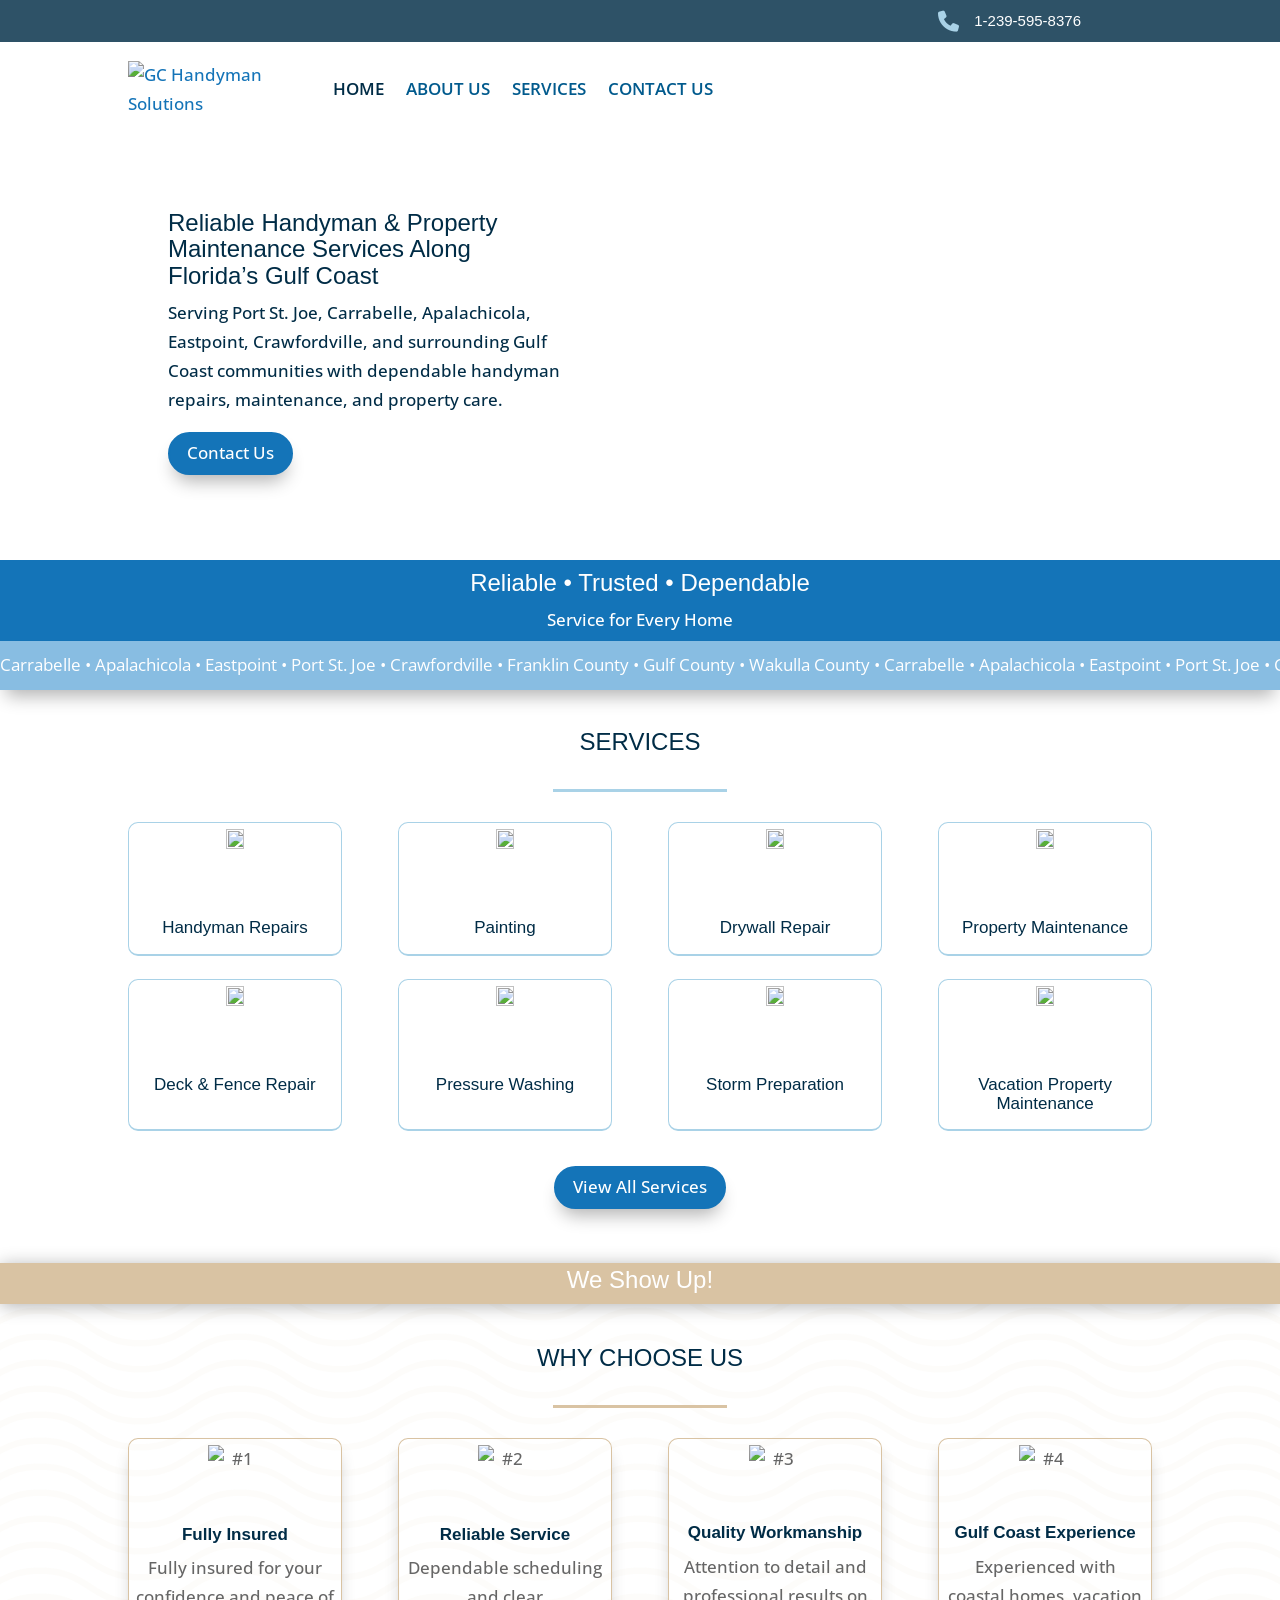
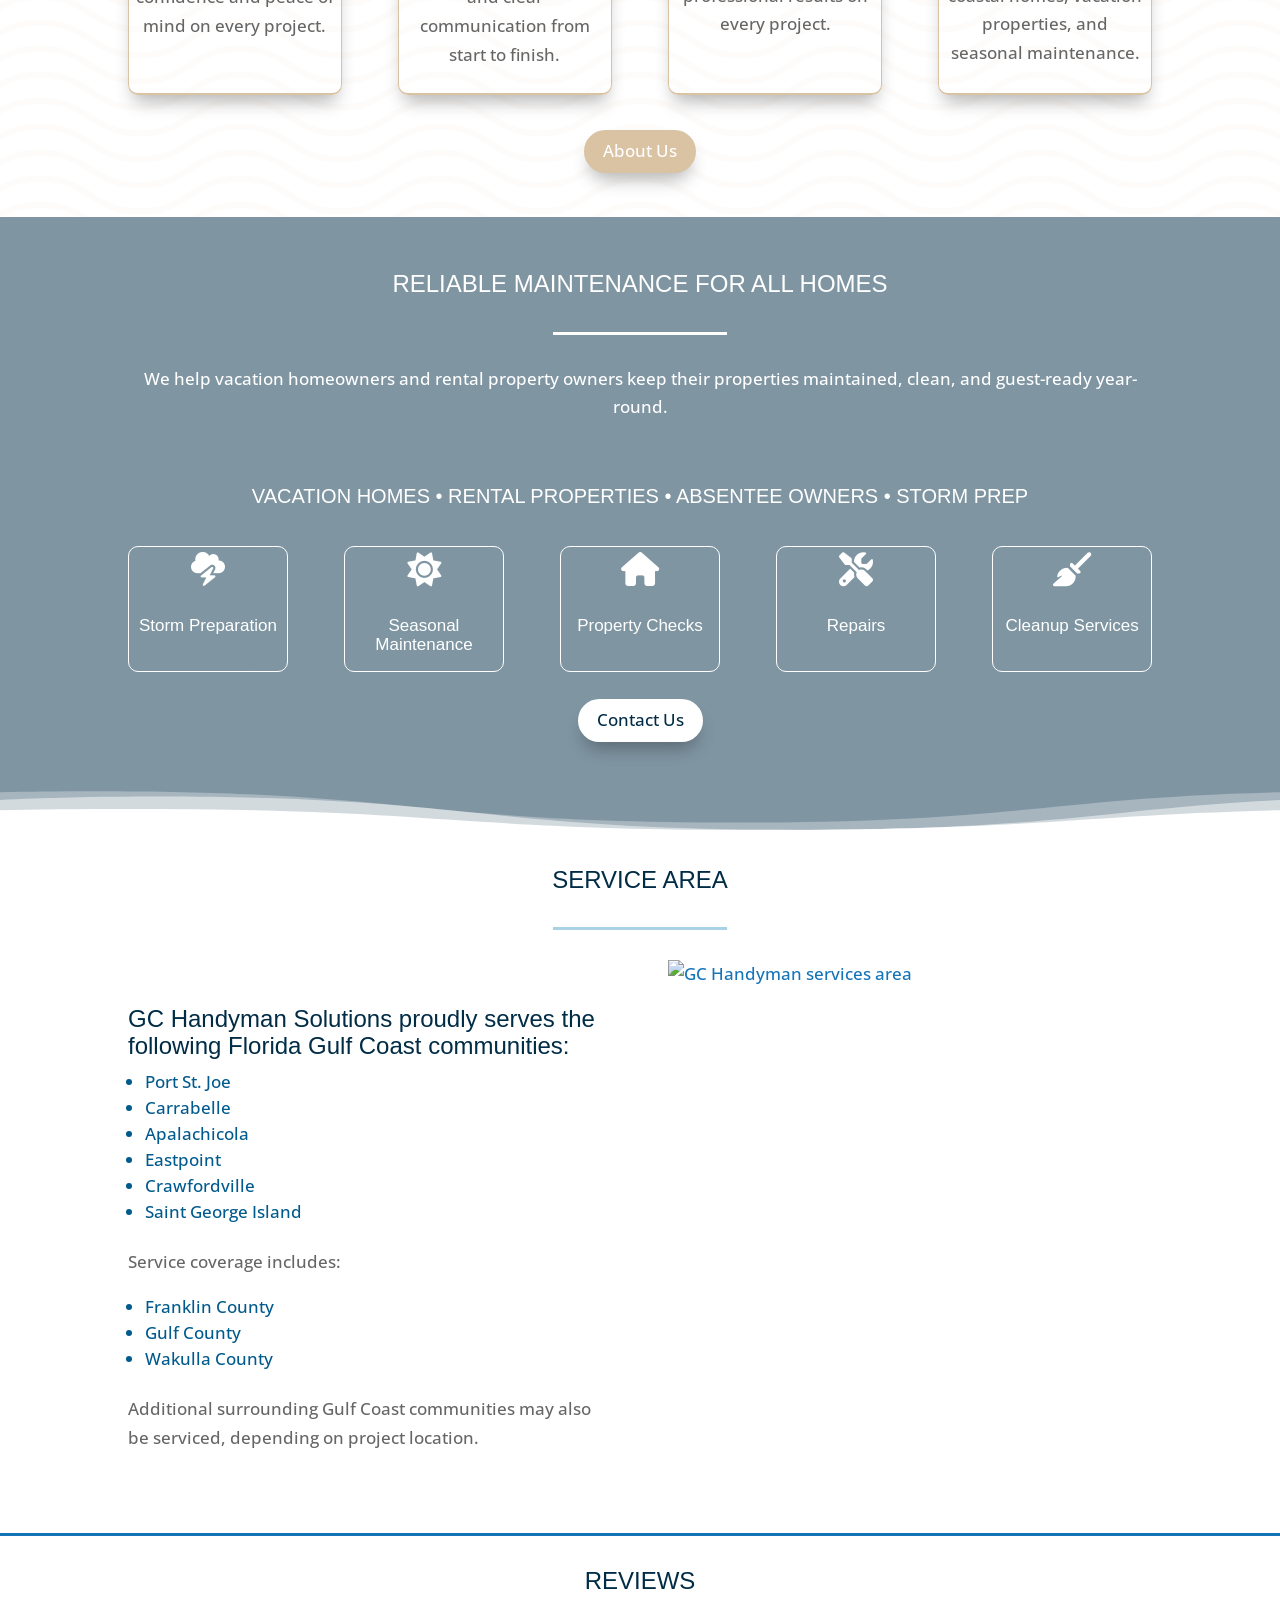
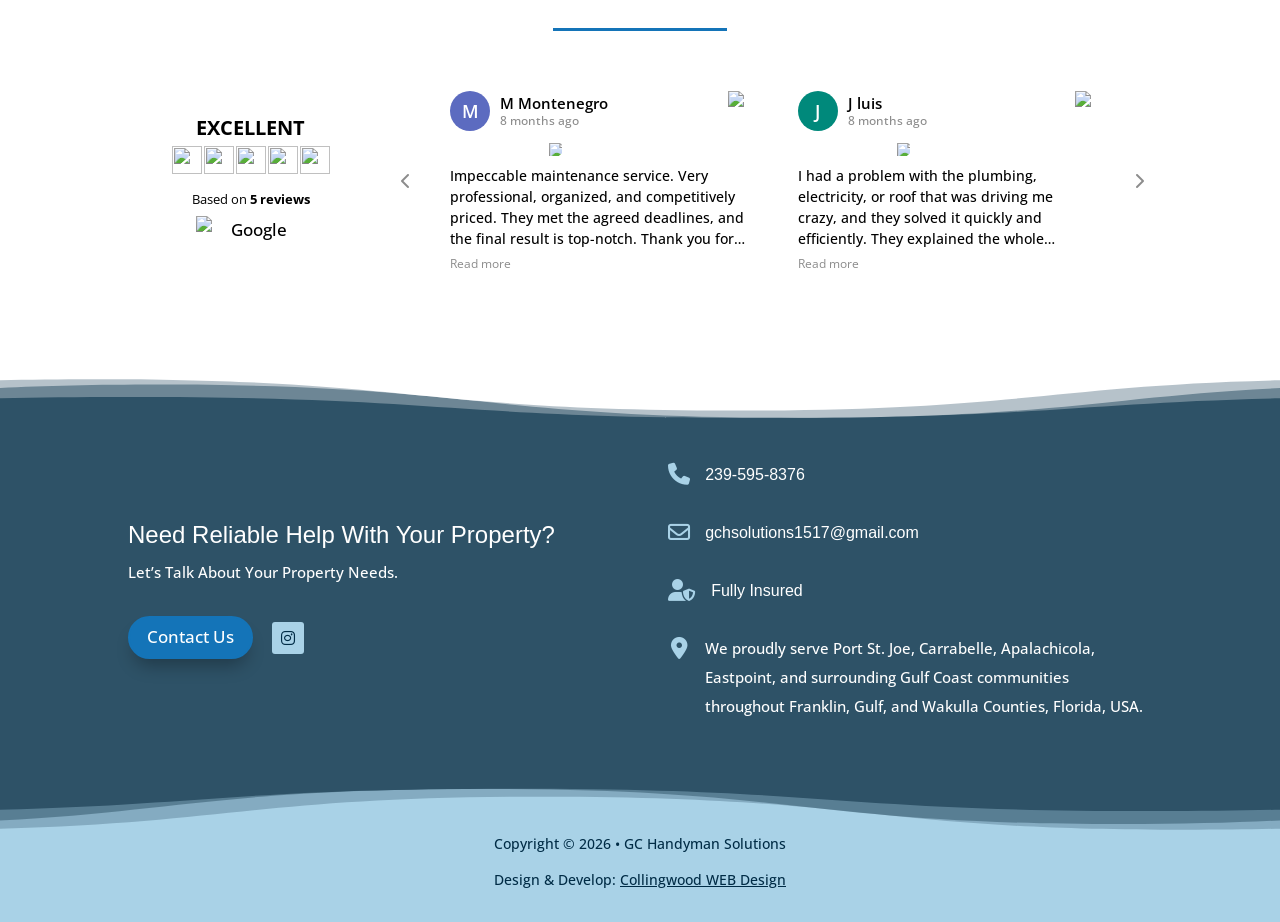
==== commit a6be0e14: "Remove footer contact form and rebalance footer layout Drops the footer form and the shared contact-" ====
--- a/index.html
+++ b/index.html
@@ -372,10 +372,16 @@
   <footer class="site-footer">
     <div class="wave wave--footer-top" aria-hidden="true"></div>
     <div class="container site-footer__row">
-      <div class="site-footer__info">
+      <div class="site-footer__intro">
         <h2>Need Reliable Help With Your Property?</h2>
         <p class="site-footer__lead">Let’s Talk About Your Property Needs.</p>
-
+        <a class="btn btn--blue" href="contact-us">Contact Us</a>
+        <a class="social-icon" href="https://www.instagram.com/gchandymansolutions/" target="_blank" rel="noopener" aria-label="Follow GC Handyman Solutions on Instagram">
+          <i class="fa-brands fa-instagram" aria-hidden="true"></i>
+        </a>
+      </div>
+
+      <div class="site-footer__info">
         <ul class="contact-list">
           <li>
             <i class="fa-solid fa-phone" aria-hidden="true"></i>
@@ -394,62 +400,6 @@
             <p>We proudly serve Port St. Joe, Carrabelle, Apalachicola, Eastpoint, and surrounding Gulf Coast communities throughout Franklin, Gulf, and Wakulla Counties, Florida, USA.</p>
           </li>
         </ul>
-
-        <a class="social-icon" href="https://www.instagram.com/gchandymansolutions/" target="_blank" rel="noopener" aria-label="Follow GC Handyman Solutions on Instagram">
-          <i class="fa-brands fa-instagram" aria-hidden="true"></i>
-        </a>
-      </div>
-
-      <div class="site-footer__form">
-        <form id="contact-form" class="contact-form">
-          <div class="form-field form-field--full">
-            <span class="form-label">Name <span class="req">*</span></span>
-            <div class="form-split">
-              <label>
-                <input name="First Name" type="text" autocomplete="given-name" required>
-                <span class="form-sub">First</span>
-              </label>
-              <label>
-                <input name="Last Name" type="text" autocomplete="family-name" required>
-                <span class="form-sub">Last</span>
-              </label>
-            </div>
-          </div>
-
-          <div class="form-split">
-            <label class="form-field">
-              <span class="form-label">Email <span class="req">*</span></span>
-              <input name="Email" type="email" autocomplete="email" required>
-            </label>
-            <label class="form-field">
-              <span class="form-label">Phone <span class="req">*</span></span>
-              <input name="Phone" type="tel" autocomplete="tel" required>
-            </label>
-          </div>
-
-          <label class="form-field form-field--full">
-            <span class="form-label">Location <span class="req">*</span></span>
-            <input name="Location" type="text" required>
-          </label>
-
-          <label class="form-field form-field--full">
-            <span class="form-label">Message <span class="req">*</span></span>
-            <textarea name="Message" rows="5" required></textarea>
-          </label>
-
-          <input
-            type="text"
-            name="website"
-            data-cwd-honeypot
-            tabindex="-1"
-            autocomplete="off"
-            style="position:absolute;left:-9999px;opacity:0;height:0;width:0"
-            aria-hidden="true"
-          >
-
-          <button type="submit" class="form-submit">Submit</button>
-          <p class="form-status" data-cwd-contact-status role="status" aria-live="polite"></p>
-        </form>
       </div>
     </div>
   </footer>
@@ -470,6 +420,5 @@
   </div>
 
   <script src="js/main.js"></script>
-  <script src="https://web-production-54a6d.up.railway.app/static/cwd-contact.js"></script>
 </body>
 </html>
--- a/css/styles.css
+++ b/css/styles.css
@@ -765,7 +765,7 @@
 .site-footer {
   position: relative;
   background: var(--slate);
-  padding: 81px 0 9px;
+  padding: 81px 0 54px;
   color: var(--white);
 }
 
@@ -780,7 +780,12 @@
   display: grid;
   grid-template-columns: 1fr 1fr;
   column-gap: 5.5%;
-  padding-bottom: 5px;
+  align-items: center;
+}
+
+.site-footer__intro .btn {
+  margin-right: 15px;
+  vertical-align: middle;
 }
 
 .site-footer h2 {
@@ -809,6 +814,10 @@
   margin-bottom: 30px;
 }
 
+.contact-list li:last-child {
+  margin-bottom: 0;
+}
+
 .contact-list i {
   flex: 0 0 22px;
   font-size: 22px;
@@ -842,8 +851,8 @@
 }
 
 .social-icon {
-  margin-bottom: 8px;
   display: inline-flex;
+  vertical-align: middle;
   align-items: center;
   justify-content: center;
   width: 32px;
@@ -857,104 +866,6 @@
 
 .social-icon:hover {
   opacity: 0.8;
-}
-
-/* Contact form */
-
-.contact-form {
-  position: relative;
-  padding-bottom: 41px;
-  font-family: var(--body-font);
-}
-
-.form-split {
-  display: grid;
-  grid-template-columns: 1fr 1fr;
-  column-gap: 2%;
-}
-
-.form-field {
-  display: block;
-  margin-bottom: 25px;
-}
-
-.form-field .form-split {
-  margin-bottom: 0;
-}
-
-.form-label {
-  display: block;
-  font-size: 15px;
-  font-weight: 400;
-  line-height: 1.5;
-  color: var(--white);
-  padding-bottom: 5px;
-}
-
-.req {
-  color: var(--white);
-}
-
-.contact-form input,
-.contact-form textarea {
-  display: block;
-  width: 100%;
-  height: 36px;
-  padding: 4px 12px;
-  border: 1px solid #d0d5dd;
-  border-radius: 8px;
-  background: var(--white);
-  font-family: var(--body-font);
-  font-size: 14px;
-  color: #1d2939;
-}
-
-.contact-form textarea {
-  height: 102px;
-  resize: vertical;
-}
-
-.contact-form input:focus,
-.contact-form textarea:focus {
-  outline: none;
-  border-color: var(--blue);
-  box-shadow: 0 0 0 3px rgba(20, 116, 184, 0.25);
-}
-
-.form-sub {
-  display: block;
-  font-size: 12px;
-  line-height: 1.5;
-  color: var(--white);
-  padding-top: 4px;
-}
-
-.form-submit {
-  padding: 8px 16px;
-  border: 1px solid var(--blue);
-  border-radius: 30px;
-  background: var(--blue);
-  color: var(--white);
-  font-family: var(--body-font);
-  font-size: 17px;
-  font-weight: 400;
-  box-shadow: 0 1px 1px 0 #000;
-  cursor: pointer;
-  transition: background 0.3s ease;
-}
-
-.form-submit:hover {
-  background: #105f97;
-}
-
-.form-status {
-  margin-top: 12px;
-  font-size: 15px;
-  color: var(--white);
-}
-
-.form-status:empty {
-  display: none;
 }
 
 /* Footer bottom */
@@ -1191,13 +1102,4 @@
   .card-grid--4 {
     grid-template-columns: 1fr;
   }
-
-  .form-split {
-    grid-template-columns: 1fr;
-  }
-
-  .form-split .form-field,
-  .form-field .form-split label {
-    margin-bottom: 12px;
-  }
-}
+}
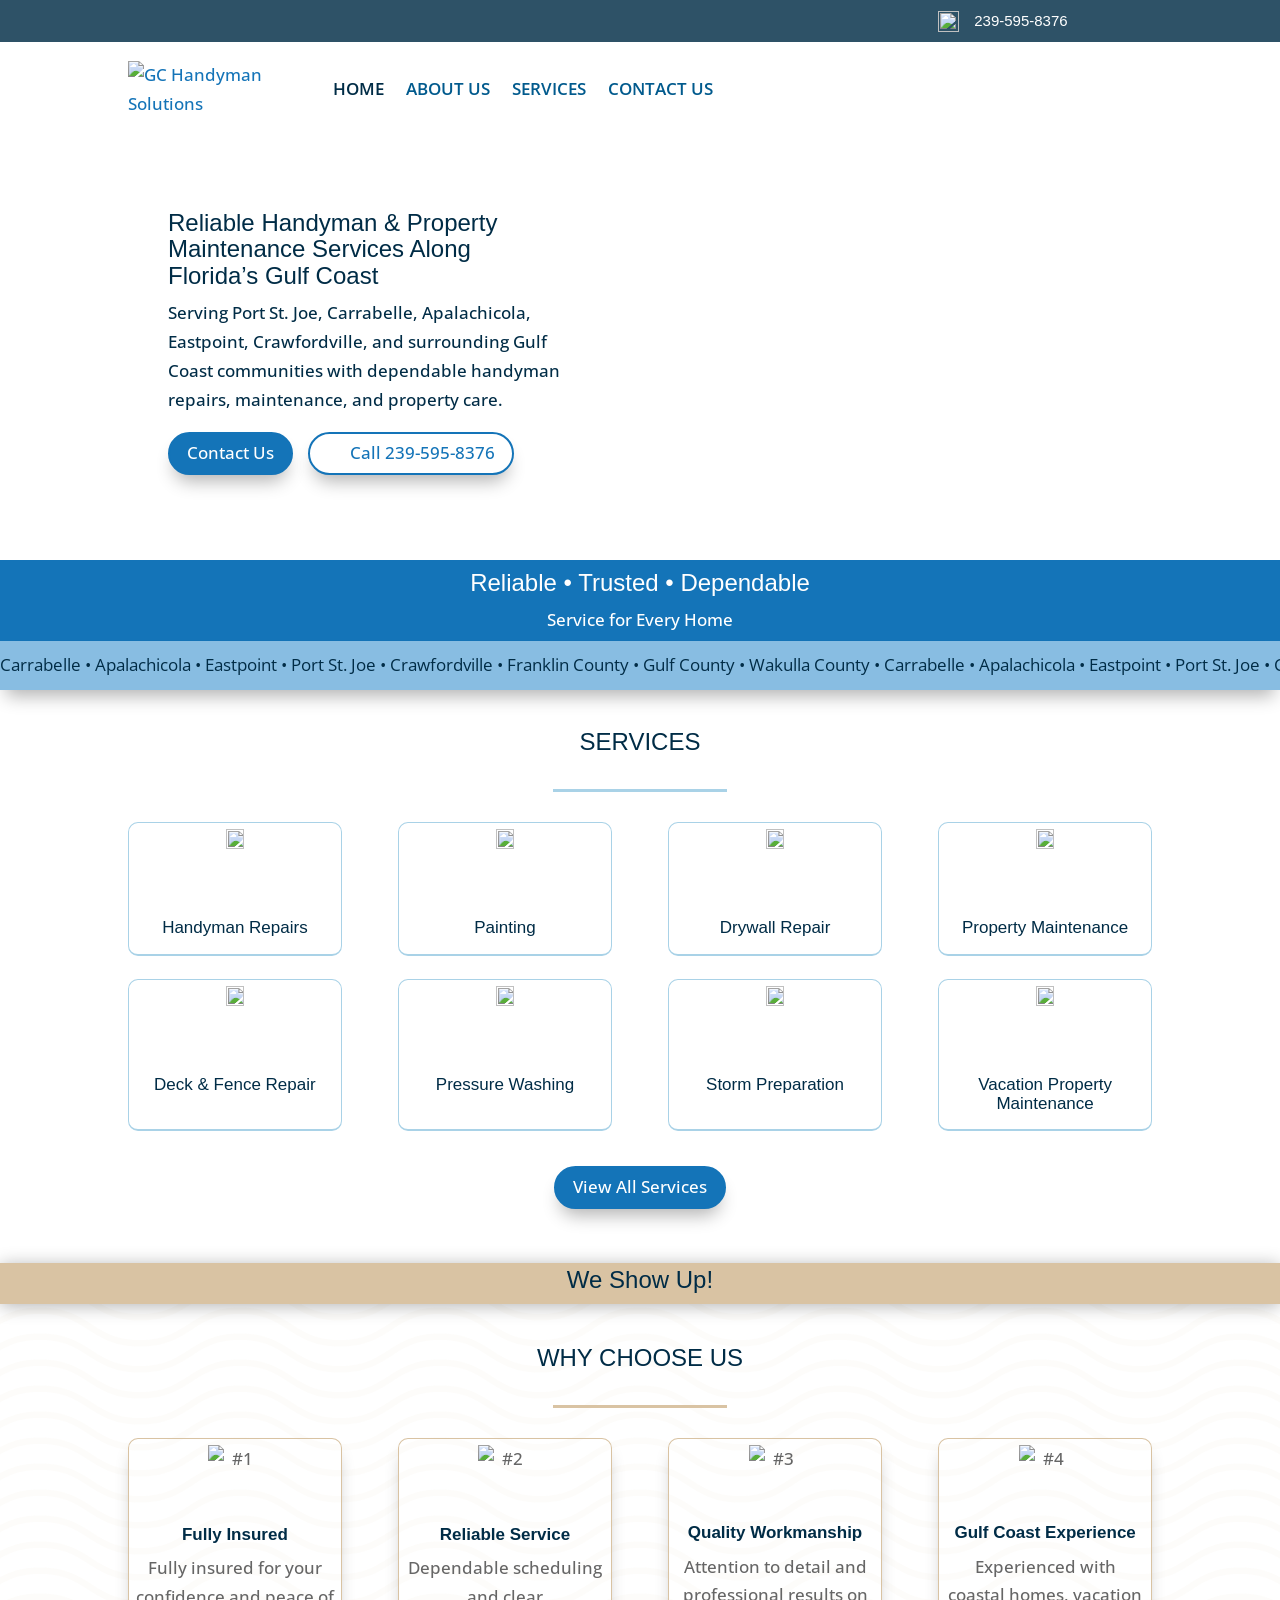
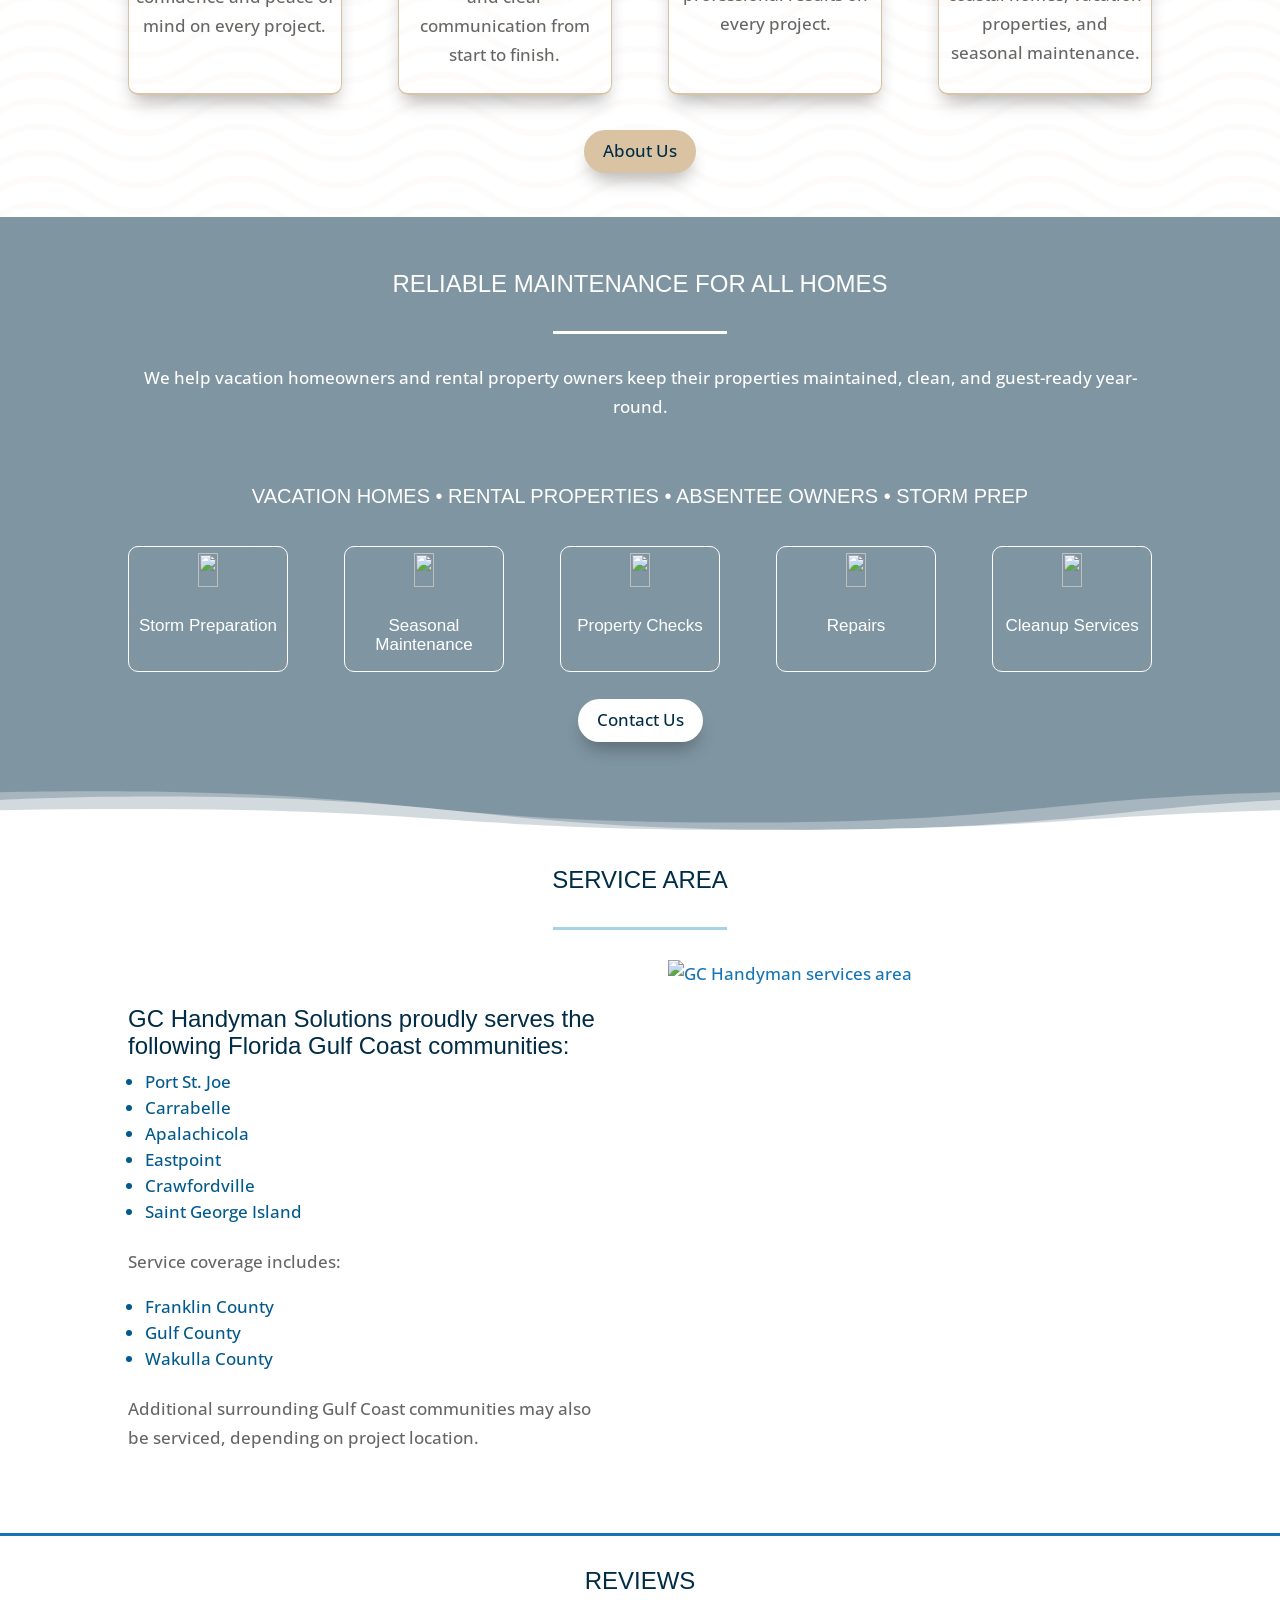
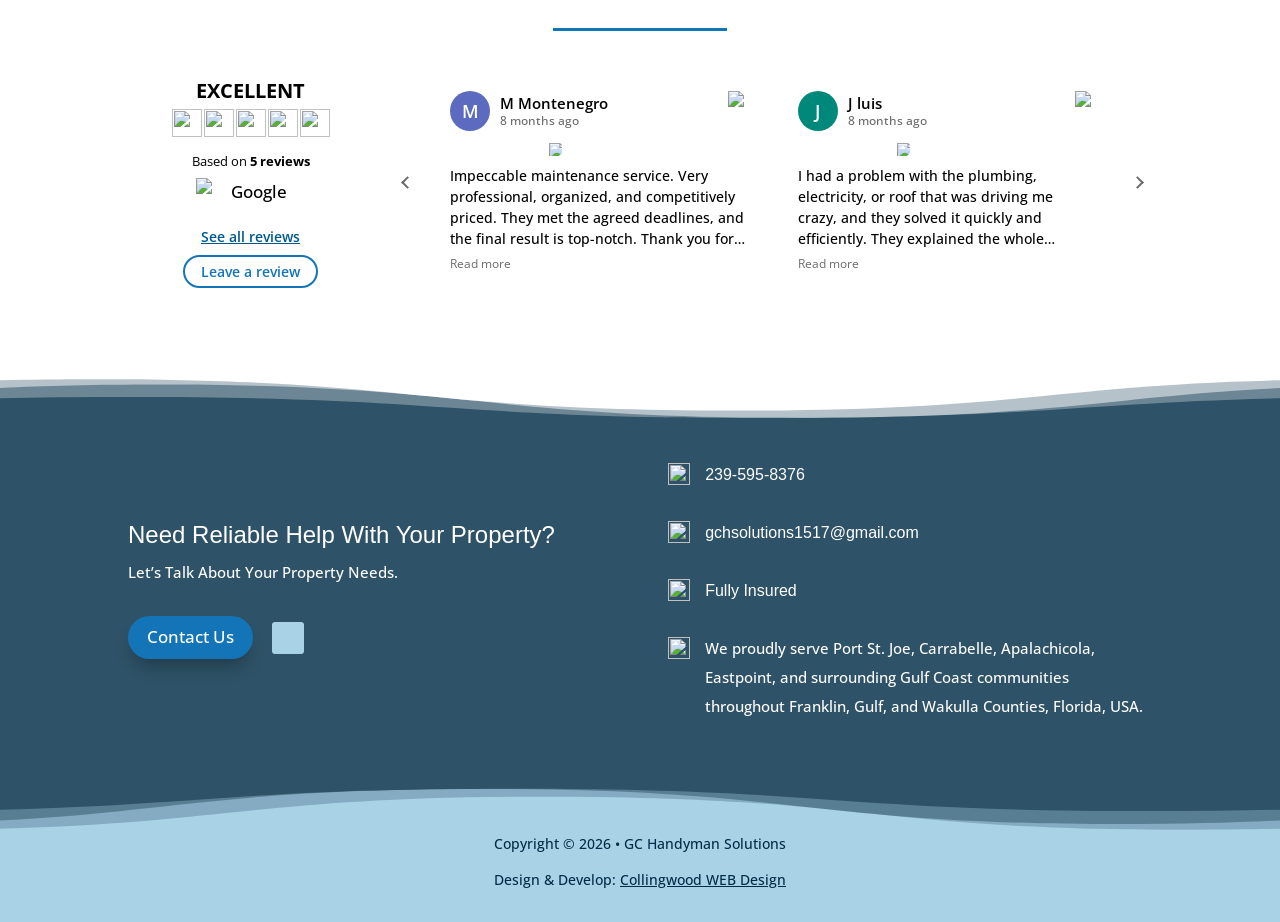
==== commit eb2564bd: "Home page improvements: WebP images, contrast, call button, review links - Serve hero, maintenance, " ====
--- a/index.html
+++ b/index.html
@@ -3,7 +3,7 @@
 <head>
   <meta charset="UTF-8">
   <meta name="viewport" content="width=device-width, initial-scale=1">
-  <title>GC Handy Man Solutions Gulf Coast | Reliable • Trusted • Dependable • Service for Every Home</title>
+  <title>GC Handyman Solutions Gulf Coast | Reliable • Trusted • Dependable • Service for Every Home</title>
   <meta name="description" content="Reliable handyman and property maintenance services along Florida's Gulf Coast. Serving Port St. Joe, Carrabelle, Apalachicola, Eastpoint, Crawfordville and surrounding communities.">
 
   <link rel="icon" href="https://media.cwd-cdn.com/gc-handyman-solutions/images/favicon-32.jpg" sizes="32x32">
@@ -13,7 +13,6 @@
   <link rel="preconnect" href="https://fonts.googleapis.com">
   <link rel="preconnect" href="https://fonts.gstatic.com" crossorigin>
   <link rel="stylesheet" href="https://fonts.googleapis.com/css2?family=Open+Sans:wght@400;500;600;700&display=swap">
-  <link rel="stylesheet" href="https://cdnjs.cloudflare.com/ajax/libs/font-awesome/6.5.2/css/all.min.css" crossorigin="anonymous" referrerpolicy="no-referrer">
   <link rel="stylesheet" href="css/styles.css">
 </head>
 <body>
@@ -22,8 +21,8 @@
   <div class="top-bar">
     <div class="container top-bar__row">
       <a class="top-bar__phone" href="tel:+12395958376">
-        <i class="fa-solid fa-phone" aria-hidden="true"></i>
-        <span>1-239-595-8376</span>
+        <img src="https://media.cwd-cdn.com/gc-handyman-solutions/images/icons/phone-light-blue.svg" width="21" height="21" alt="">
+        <span>239-595-8376</span>
       </a>
     </div>
   </div>
@@ -65,7 +64,10 @@
           <h1>Reliable Handyman &amp; Property Maintenance Services Along Florida’s Gulf Coast</h1>
           <p class="hide-phone">Serving Port St. Joe, Carrabelle, Apalachicola, Eastpoint, Crawfordville, and surrounding Gulf Coast communities with dependable handyman repairs, maintenance, and property care.</p>
           <p class="show-phone">Serving Port St. Joe, Carrabelle, Apalachicola, Eastpoint, Crawfordville, and surrounding Gulf Coast communities.</p>
-          <a class="btn btn--blue" href="contact-us">Contact Us</a>
+          <div class="hero__actions">
+            <a class="btn btn--blue" href="contact-us">Contact Us</a>
+            <a class="btn btn--call" href="tel:+12395958376"><img src="https://media.cwd-cdn.com/gc-handyman-solutions/images/icons/phone-blue.svg" width="15" height="15" alt="">Call 239-595-8376</a>
+          </div>
         </div>
       </div>
     </section>
@@ -93,41 +95,41 @@
         <div class="divider divider--light-blue"></div>
 
         <div class="card-grid card-grid--4">
-          <div class="card card--blue">
-            <img class="card__icon reveal" src="https://media.cwd-cdn.com/gc-handyman-solutions/images/icon-handyman-repairs.jpg" width="190" height="190" alt="" loading="lazy">
+          <a class="card card--blue card--link" href="services#handyman-repairs">
+            <img class="card__icon reveal" src="https://media.cwd-cdn.com/gc-handyman-solutions/images/icon-handyman-repairs.webp" width="128" height="128" alt="" loading="lazy">
             <h3>Handyman Repairs</h3>
-          </div>
-          <div class="card card--blue">
-            <img class="card__icon reveal" src="https://media.cwd-cdn.com/gc-handyman-solutions/images/icon-painting.jpg" width="190" height="190" alt="" loading="lazy">
+          </a>
+          <a class="card card--blue card--link" href="services#painting">
+            <img class="card__icon reveal" src="https://media.cwd-cdn.com/gc-handyman-solutions/images/icon-painting.webp" width="128" height="128" alt="" loading="lazy">
             <h3>Painting</h3>
-          </div>
-          <div class="card card--blue">
-            <img class="card__icon reveal" src="https://media.cwd-cdn.com/gc-handyman-solutions/images/icon-drywall-repair.jpg" width="190" height="190" alt="" loading="lazy">
+          </a>
+          <a class="card card--blue card--link" href="services#drywall-repair">
+            <img class="card__icon reveal" src="https://media.cwd-cdn.com/gc-handyman-solutions/images/icon-drywall-repair.webp" width="128" height="128" alt="" loading="lazy">
             <h3>Drywall Repair</h3>
-          </div>
-          <div class="card card--blue">
-            <img class="card__icon reveal" src="https://media.cwd-cdn.com/gc-handyman-solutions/images/icon-property-maintenance.jpg" width="190" height="190" alt="" loading="lazy">
+          </a>
+          <a class="card card--blue card--link" href="services#property-maintenance">
+            <img class="card__icon reveal" src="https://media.cwd-cdn.com/gc-handyman-solutions/images/icon-property-maintenance.webp" width="128" height="128" alt="" loading="lazy">
             <h3>Property Maintenance</h3>
-          </div>
+          </a>
         </div>
 
         <div class="card-grid card-grid--4 card-grid--second">
-          <div class="card card--blue">
-            <img class="card__icon reveal" src="https://media.cwd-cdn.com/gc-handyman-solutions/images/icon-deck-fence.jpg" width="190" height="190" alt="" loading="lazy">
+          <a class="card card--blue card--link" href="services#deck-fence-repair">
+            <img class="card__icon reveal" src="https://media.cwd-cdn.com/gc-handyman-solutions/images/icon-deck-fence.webp" width="128" height="128" alt="" loading="lazy">
             <h3>Deck &amp; Fence Repair</h3>
-          </div>
-          <div class="card card--blue">
-            <img class="card__icon reveal" src="https://media.cwd-cdn.com/gc-handyman-solutions/images/icon-pressure-washing.jpg" width="190" height="190" alt="" loading="lazy">
+          </a>
+          <a class="card card--blue card--link" href="services#pressure-washing">
+            <img class="card__icon reveal" src="https://media.cwd-cdn.com/gc-handyman-solutions/images/icon-pressure-washing.webp" width="128" height="128" alt="" loading="lazy">
             <h3>Pressure Washing</h3>
-          </div>
-          <div class="card card--blue">
-            <img class="card__icon reveal" src="https://media.cwd-cdn.com/gc-handyman-solutions/images/icon-storm-prep.jpg" width="190" height="190" alt="" loading="lazy">
+          </a>
+          <a class="card card--blue card--link" href="services#storm-preparation">
+            <img class="card__icon reveal" src="https://media.cwd-cdn.com/gc-handyman-solutions/images/icon-storm-prep.webp" width="128" height="128" alt="" loading="lazy">
             <h3>Storm Preparation</h3>
-          </div>
-          <div class="card card--blue">
-            <img class="card__icon reveal" src="https://media.cwd-cdn.com/gc-handyman-solutions/images/icon-vacation-property.jpg" width="190" height="190" alt="" loading="lazy">
+          </a>
+          <a class="card card--blue card--link" href="services#vacation-property-maintenance">
+            <img class="card__icon reveal" src="https://media.cwd-cdn.com/gc-handyman-solutions/images/icon-vacation-property.webp" width="128" height="128" alt="" loading="lazy">
             <h3>Vacation Property Maintenance</h3>
-          </div>
+          </a>
         </div>
 
         <div class="btn-row">
@@ -149,22 +151,22 @@
 
         <div class="card-grid card-grid--4">
           <div class="card card--tan">
-            <img class="card__number reveal" src="https://media.cwd-cdn.com/gc-handyman-solutions/images/why-1.png" width="370" height="347" alt="#1" loading="lazy">
+            <img class="card__number reveal" src="https://media.cwd-cdn.com/gc-handyman-solutions/images/why-1.webp" width="128" height="120" alt="#1" loading="lazy">
             <h3>Fully Insured</h3>
             <p>Fully insured for your confidence and peace of mind on every project.</p>
           </div>
           <div class="card card--tan">
-            <img class="card__number reveal" src="https://media.cwd-cdn.com/gc-handyman-solutions/images/why-2.png" width="370" height="347" alt="#2" loading="lazy">
+            <img class="card__number reveal" src="https://media.cwd-cdn.com/gc-handyman-solutions/images/why-2.webp" width="128" height="120" alt="#2" loading="lazy">
             <h3>Reliable Service</h3>
             <p>Dependable scheduling and clear communication from start to finish.</p>
           </div>
           <div class="card card--tan">
-            <img class="card__number card__number--sm reveal" src="https://media.cwd-cdn.com/gc-handyman-solutions/images/why-3.png" width="370" height="347" alt="#3" loading="lazy">
+            <img class="card__number card__number--sm reveal" src="https://media.cwd-cdn.com/gc-handyman-solutions/images/why-3.webp" width="128" height="120" alt="#3" loading="lazy">
             <h3>Quality Workmanship</h3>
             <p>Attention to detail and professional results on every project.</p>
           </div>
           <div class="card card--tan">
-            <img class="card__number card__number--sm reveal" src="https://media.cwd-cdn.com/gc-handyman-solutions/images/why-4.png" width="370" height="347" alt="#4" loading="lazy">
+            <img class="card__number card__number--sm reveal" src="https://media.cwd-cdn.com/gc-handyman-solutions/images/why-4.webp" width="128" height="120" alt="#4" loading="lazy">
             <h3>Gulf Coast Experience</h3>
             <p>Experienced with coastal homes, vacation properties, and seasonal maintenance.</p>
           </div>
@@ -186,27 +188,27 @@
 
         <div class="card-grid card-grid--maint">
           <div class="card card--white">
-            <i class="fa-solid fa-cloud-bolt reveal" aria-hidden="true"></i>
+            <img class="card__glyph reveal" src="https://media.cwd-cdn.com/gc-handyman-solutions/images/icons/cloud-bolt-white.svg" width="34" height="34" alt="">
             <h4>Storm Preparation</h4>
           </div>
           <div class="card card--white">
-            <i class="fa-solid fa-sun reveal" aria-hidden="true"></i>
+            <img class="card__glyph reveal" src="https://media.cwd-cdn.com/gc-handyman-solutions/images/icons/sun-white.svg" width="34" height="34" alt="">
             <h4>Seasonal Maintenance</h4>
           </div>
           <div class="card card--white">
-            <i class="fa-solid fa-house reveal" aria-hidden="true"></i>
+            <img class="card__glyph reveal" src="https://media.cwd-cdn.com/gc-handyman-solutions/images/icons/house-white.svg" width="34" height="34" alt="">
             <h4>Property Checks</h4>
           </div>
           <div class="card card--white">
-            <i class="fa-solid fa-screwdriver-wrench reveal" aria-hidden="true"></i>
+            <img class="card__glyph reveal" src="https://media.cwd-cdn.com/gc-handyman-solutions/images/icons/tools-white.svg" width="34" height="34" alt="">
             <h4>Repairs</h4>
           </div>
           <div class="card card--white">
-            <i class="fa-solid fa-broom reveal" aria-hidden="true"></i>
+            <img class="card__glyph reveal" src="https://media.cwd-cdn.com/gc-handyman-solutions/images/icons/broom-white.svg" width="34" height="34" alt="">
             <h4>Cleanup Services</h4>
           </div>
           <div class="card card--white card--tablet-only">
-            <i class="fa-regular fa-star reveal" aria-hidden="true"></i>
+            <img class="card__glyph reveal" src="https://media.cwd-cdn.com/gc-handyman-solutions/images/icons/star-white.svg" width="34" height="34" alt="">
             <h4>Reliable Service</h4>
           </div>
         </div>
@@ -244,8 +246,8 @@
             <p>Additional surrounding Gulf Coast communities may also be serviced, depending on project location.</p>
           </div>
           <div class="service-area__map">
-            <a href="https://media.cwd-cdn.com/gc-handyman-solutions/images/service-area-map.jpg" class="lightbox-link" title="GC Handyman services area">
-              <img src="https://media.cwd-cdn.com/gc-handyman-solutions/images/service-area-map.jpg" width="1170" height="1344" alt="GC Handyman services area" loading="lazy">
+            <a href="https://media.cwd-cdn.com/gc-handyman-solutions/images/service-area-map.webp" class="lightbox-link" title="GC Handyman services area">
+              <img src="https://media.cwd-cdn.com/gc-handyman-solutions/images/service-area-map.webp" width="1020" height="1172" alt="GC Handyman services area" loading="lazy">
             </a>
           </div>
         </div>
@@ -266,10 +268,14 @@
             </div>
             <span class="reviews__count">Based on <strong>5 reviews</strong></span>
             <img class="reviews__google" src="https://media.cwd-cdn.com/gc-handyman-solutions/images/reviews/google-logo.svg" width="110" height="35" alt="Google">
+            <div class="reviews__links">
+              <a href="https://www.google.com/maps/place/?q=place_id:ChIJZ3lsOB2p2QURaEzjManUs_E" target="_blank" rel="noopener">See all reviews</a>
+              <a class="reviews__write" href="https://search.google.com/local/writereview?placeid=ChIJZ3lsOB2p2QURaEzjManUs_E" target="_blank" rel="noopener">Leave a review</a>
+            </div>
           </div>
 
           <div class="reviews__slider">
-            <button class="reviews__arrow reviews__arrow--prev" type="button" aria-label="Previous review"><i class="fa-solid fa-chevron-left" aria-hidden="true"></i></button>
+            <button class="reviews__arrow reviews__arrow--prev" type="button" aria-label="Previous review"><span class="chevron chevron--left" aria-hidden="true"></span></button>
             <div class="reviews__viewport">
               <div class="reviews__track">
 
@@ -360,7 +366,7 @@
 
               </div>
             </div>
-            <button class="reviews__arrow reviews__arrow--next" type="button" aria-label="Next review"><i class="fa-solid fa-chevron-right" aria-hidden="true"></i></button>
+            <button class="reviews__arrow reviews__arrow--next" type="button" aria-label="Next review"><span class="chevron chevron--right" aria-hidden="true"></span></button>
           </div>
         </div>
       </div>
@@ -377,26 +383,26 @@
         <p class="site-footer__lead">Let’s Talk About Your Property Needs.</p>
         <a class="btn btn--blue" href="contact-us">Contact Us</a>
         <a class="social-icon" href="https://www.instagram.com/gchandymansolutions/" target="_blank" rel="noopener" aria-label="Follow GC Handyman Solutions on Instagram">
-          <i class="fa-brands fa-instagram" aria-hidden="true"></i>
+          <img src="https://media.cwd-cdn.com/gc-handyman-solutions/images/icons/instagram-navy.svg" width="16" height="16" alt="">
         </a>
       </div>
 
       <div class="site-footer__info">
         <ul class="contact-list">
           <li>
-            <i class="fa-solid fa-phone" aria-hidden="true"></i>
+            <img class="contact-list__icon" src="https://media.cwd-cdn.com/gc-handyman-solutions/images/icons/phone-light-blue.svg" width="22" height="22" alt="">
             <h4><a href="tel:+12395958376">239-595-8376</a></h4>
           </li>
           <li>
-            <i class="fa-regular fa-envelope" aria-hidden="true"></i>
+            <img class="contact-list__icon" src="https://media.cwd-cdn.com/gc-handyman-solutions/images/icons/envelope-light-blue.svg" width="22" height="22" alt="">
             <h4><a href="mailto:gchsolutions1517@gmail.com">gchsolutions1517@gmail.com</a></h4>
           </li>
           <li>
-            <i class="fa-solid fa-user-shield" aria-hidden="true"></i>
+            <img class="contact-list__icon" src="https://media.cwd-cdn.com/gc-handyman-solutions/images/icons/user-shield-light-blue.svg" width="22" height="22" alt="">
             <h4>Fully Insured</h4>
           </li>
           <li class="contact-list__text">
-            <i class="fa-solid fa-location-dot" aria-hidden="true"></i>
+            <img class="contact-list__icon" src="https://media.cwd-cdn.com/gc-handyman-solutions/images/icons/location-light-blue.svg" width="22" height="22" alt="">
             <p>We proudly serve Port St. Joe, Carrabelle, Apalachicola, Eastpoint, and surrounding Gulf Coast communities throughout Franklin, Gulf, and Wakulla Counties, Florida, USA.</p>
           </li>
         </ul>
@@ -412,7 +418,7 @@
     </div>
   </div>
 
-  <button class="scroll-top" id="scroll-top" type="button" aria-label="Back to top"><i class="fa-solid fa-chevron-up" aria-hidden="true"></i></button>
+  <button class="scroll-top" id="scroll-top" type="button" aria-label="Back to top"><span class="chevron chevron--up" aria-hidden="true"></span></button>
 
   <div class="lightbox" id="lightbox" hidden>
     <button class="lightbox__close" type="button" aria-label="Close">&times;</button>
--- a/css/styles.css
+++ b/css/styles.css
@@ -88,13 +88,15 @@
 }
 
 .btn::after {
-  content: "\f105";
-  font-family: "Font Awesome 6 Free";
-  font-weight: 900;
+  content: "";
   position: absolute;
   top: 50%;
-  right: 0.7em;
-  transform: translateY(-50%);
+  right: 0.95em;
+  width: 0.4em;
+  height: 0.4em;
+  border-top: 2px solid currentColor;
+  border-right: 2px solid currentColor;
+  transform: translateY(-50%) rotate(45deg);
   opacity: 0;
   transition: all 300ms ease;
 }
@@ -114,7 +116,7 @@
 }
 
 .btn--tan {
-  color: var(--white);
+  color: var(--navy);
   background: var(--tan);
   border-color: var(--tan);
 }
@@ -123,6 +125,20 @@
   color: var(--navy);
   background: var(--white);
   border-color: var(--white);
+}
+
+.btn--call {
+  display: inline-flex;
+  align-items: center;
+  gap: 8px;
+  color: var(--blue);
+  background: var(--white);
+  border-color: var(--blue);
+}
+
+.btn--call img {
+  width: 15px;
+  height: 15px;
 }
 
 .btn-row {
@@ -172,11 +188,9 @@
   min-height: 26px;
 }
 
-.top-bar__phone i {
-  font-size: 21px;
-  color: var(--light-blue);
+.top-bar__phone img {
   width: 21px;
-  text-align: center;
+  height: 21px;
 }
 
 /* ---------- Main header ---------- */
@@ -271,7 +285,7 @@
   position: relative;
   min-height: 426px;
   padding: 36px 0 63px;
-  background: url("https://media.cwd-cdn.com/gc-handyman-solutions/images/hero.jpg") center top / cover no-repeat;
+  background: url("https://media.cwd-cdn.com/gc-handyman-solutions/images/hero.webp") center top / cover no-repeat;
 }
 
 .hero__box {
@@ -290,7 +304,10 @@
   color: var(--navy);
 }
 
-.hero__box .btn {
+.hero__actions {
+  display: flex;
+  flex-wrap: wrap;
+  gap: 12px 15px;
   margin-top: 17px;
 }
 
@@ -334,7 +351,7 @@
   white-space: nowrap;
   padding-right: 3rem;
   font-weight: 400;
-  color: var(--white);
+  color: var(--navy);
   font-size: 17px;
 }
 
@@ -378,6 +395,19 @@
 .card--blue {
   border: 1px solid var(--light-blue);
   border-bottom-width: 2px;
+}
+
+.card--link {
+  display: block;
+  color: inherit;
+  transition: transform 300ms ease, box-shadow 300ms ease, border-color 300ms ease;
+}
+
+.card--link:hover,
+.card--link:focus-visible {
+  transform: translateY(-4px);
+  border-color: var(--blue);
+  box-shadow: var(--btn-shadow);
 }
 
 .card--tan {
@@ -444,7 +474,7 @@
 
 .show-up h2 {
   font-size: 24px;
-  color: var(--white);
+  color: var(--navy);
 }
 
 /* ---------- Why choose us ---------- */
@@ -475,7 +505,7 @@
   padding: 54px 0 101px;
   background:
     linear-gradient(180deg, rgba(0, 44, 70, 0.5) 0%, rgba(0, 44, 70, 0.5) 98%),
-    url("https://media.cwd-cdn.com/gc-handyman-solutions/images/maintenance-bg.jpg") center / cover no-repeat;
+    url("https://media.cwd-cdn.com/gc-handyman-solutions/images/maintenance-bg.webp") center / cover no-repeat;
   text-align: center;
 }
 
@@ -501,12 +531,10 @@
   margin-top: 29px;
 }
 
-.card--white i {
-  display: block;
-  font-size: 34px;
-  line-height: 1;
-  color: var(--white);
-  margin: 0 0 30px;
+.card__glyph {
+  width: auto;
+  height: 34px;
+  margin: 0 auto 30px;
 }
 
 .card--white h4 {
@@ -636,6 +664,36 @@
   margin: 6px auto 0;
 }
 
+.reviews__links {
+  display: flex;
+  flex-direction: column;
+  align-items: center;
+  gap: 8px;
+  margin-top: 14px;
+  font-size: 14px;
+  font-weight: 600;
+  line-height: 1.4;
+}
+
+.reviews__links a {
+  color: var(--link-blue);
+  text-decoration: underline;
+}
+
+.reviews__links .reviews__write {
+  padding: 5px 16px;
+  border: 2px solid var(--blue);
+  border-radius: 30px;
+  color: var(--blue);
+  text-decoration: none;
+  transition: all 300ms ease;
+}
+
+.reviews__links .reviews__write:hover {
+  color: var(--white);
+  background: var(--blue);
+}
+
 .reviews__slider {
   flex: 1;
   min-width: 0;
@@ -697,7 +755,7 @@
 .review__date {
   display: block;
   font-size: 12px;
-  color: #8c8c8c;
+  color: #6b6b6b;
   line-height: 1.3;
 }
 
@@ -738,7 +796,7 @@
   background: none;
   font-family: inherit;
   font-size: 12px;
-  color: #8c8c8c;
+  color: #6b6b6b;
   cursor: pointer;
 }
 
@@ -751,8 +809,7 @@
   height: 40px;
   border: 0;
   background: none;
-  color: #8c8c8c;
-  font-size: 16px;
+  color: #6b6b6b;
   cursor: pointer;
 }
 
@@ -818,12 +875,11 @@
   margin-bottom: 0;
 }
 
-.contact-list i {
+.contact-list__icon {
   flex: 0 0 22px;
-  font-size: 22px;
-  line-height: 1;
-  color: var(--light-blue);
-  text-align: center;
+  width: 22px;
+  height: 22px;
+  object-fit: contain;
 }
 
 .contact-list h4 {
@@ -846,7 +902,7 @@
   color: var(--white);
 }
 
-.contact-list__text i {
+.contact-list__text .contact-list__icon {
   margin-top: 3px;
 }
 
@@ -859,9 +915,12 @@
   height: 32px;
   border-radius: 3px;
   background: var(--light-blue);
-  color: var(--navy);
-  font-size: 16px;
   transition: opacity 0.3s ease;
+}
+
+.social-icon img {
+  width: 16px;
+  height: 16px;
 }
 
 .social-icon:hover {
@@ -910,7 +969,6 @@
   border-radius: 5px 0 0 5px;
   background: rgba(0, 0, 0, 0.4);
   color: var(--white);
-  font-size: 15px;
   cursor: pointer;
   opacity: 0;
   visibility: hidden;
@@ -921,6 +979,20 @@
   opacity: 1;
   visibility: visible;
 }
+
+/* ---------- Chevrons ---------- */
+
+.chevron {
+  display: inline-block;
+  width: 9px;
+  height: 9px;
+  border-top: 2px solid currentColor;
+  border-right: 2px solid currentColor;
+}
+
+.chevron--right { transform: rotate(45deg); margin-right: 3px; }
+.chevron--left { transform: rotate(-135deg); margin-left: 3px; }
+.chevron--up { transform: rotate(-45deg); margin-top: 4px; }
 
 /* ---------- Lightbox ---------- */
 
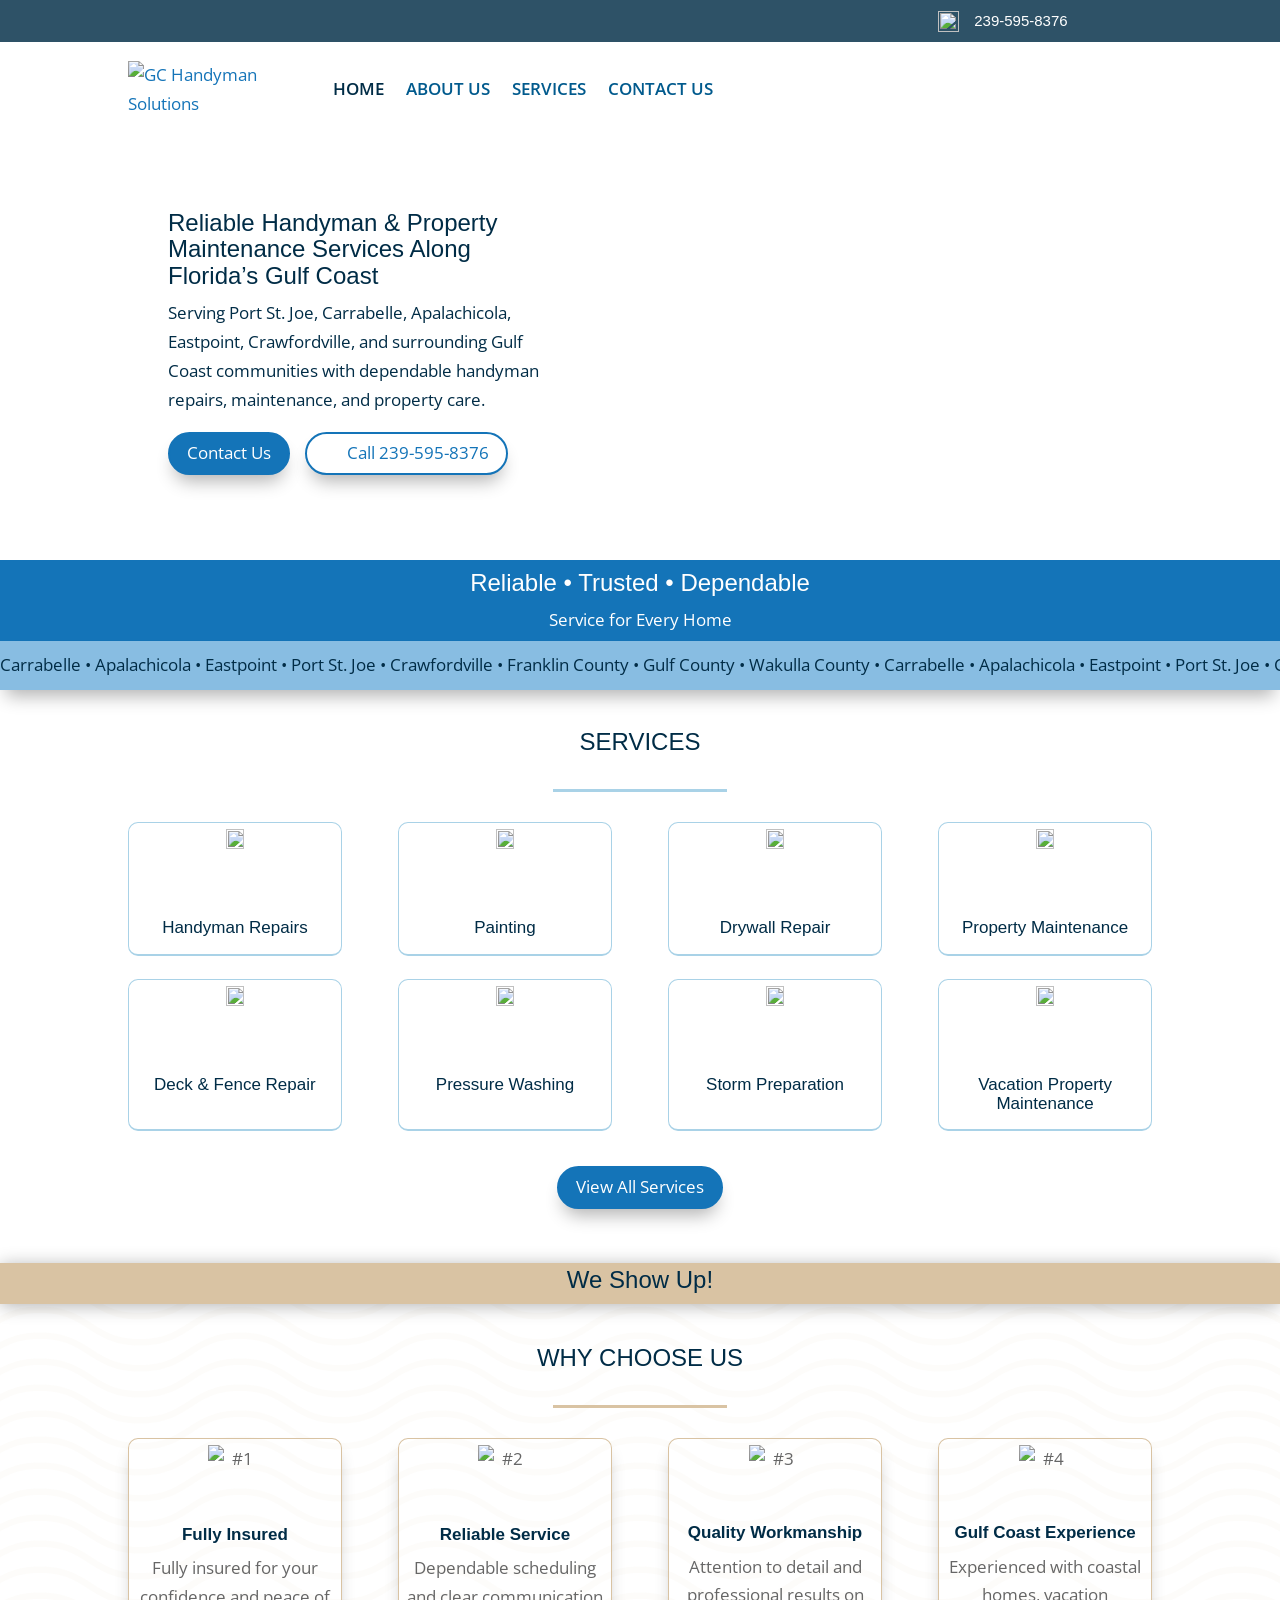
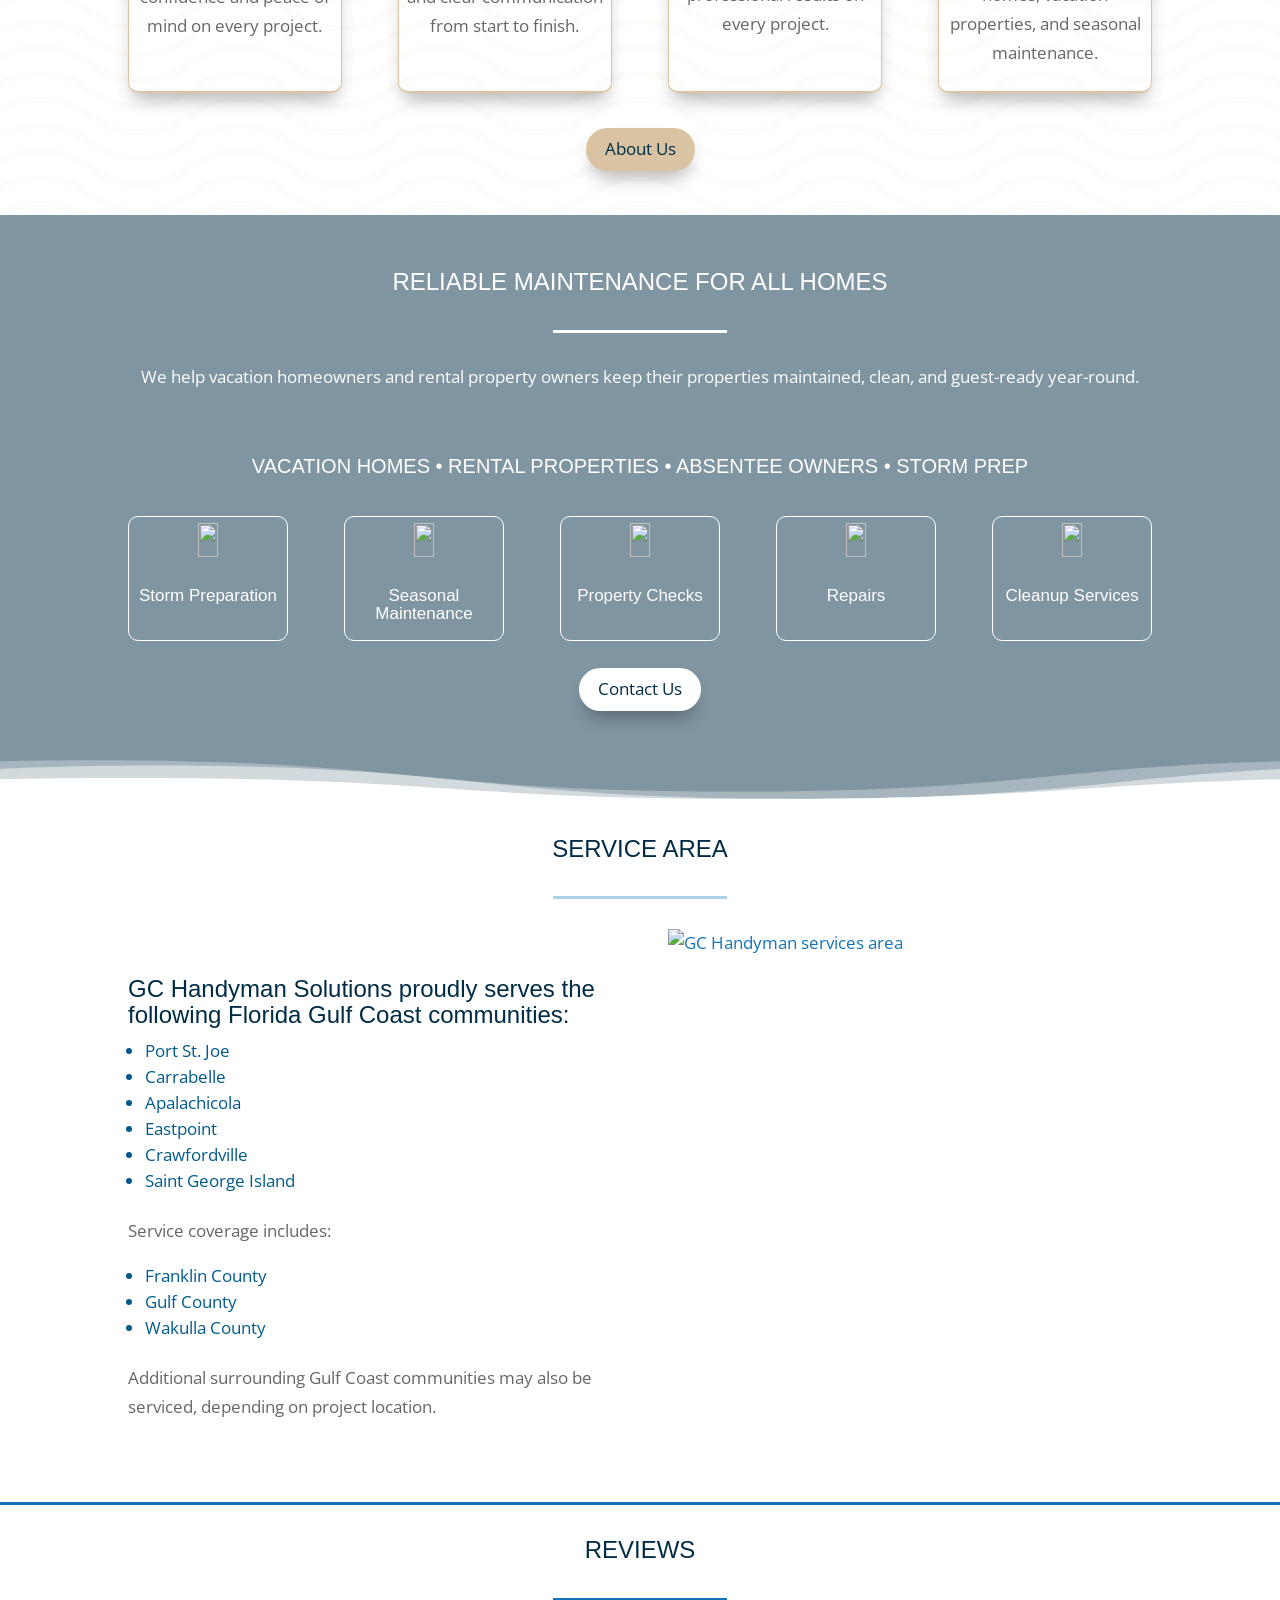
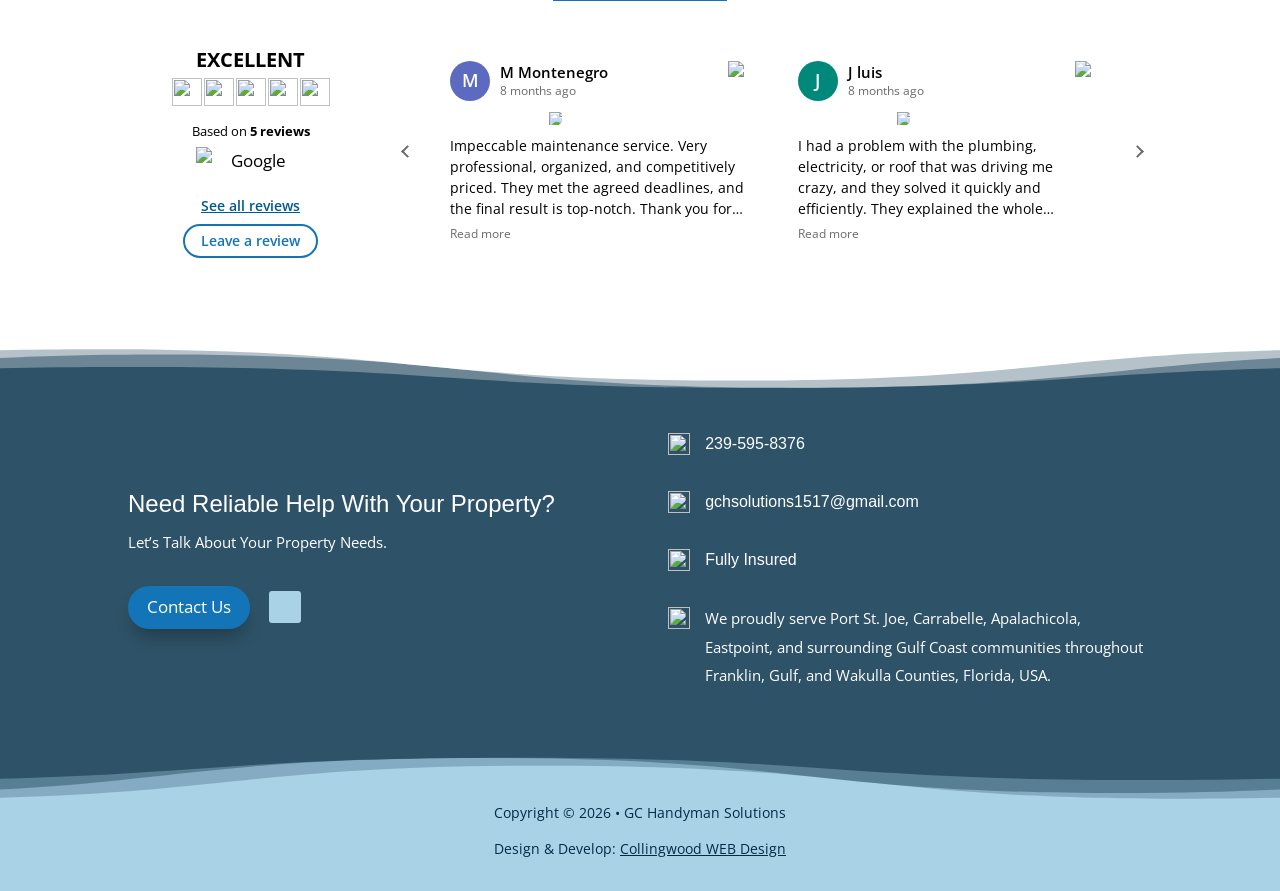
==== commit 4a5ca6f5: "Build About Us page - Add about-us.html copied from the live About Us page: beach hero with Call Now" ====
--- a/index.html
+++ b/index.html
@@ -12,7 +12,7 @@
 
   <link rel="preconnect" href="https://fonts.googleapis.com">
   <link rel="preconnect" href="https://fonts.gstatic.com" crossorigin>
-  <link rel="stylesheet" href="https://fonts.googleapis.com/css2?family=Open+Sans:wght@400;500;600;700&display=swap">
+  <link rel="stylesheet" href="https://fonts.googleapis.com/css2?family=Open+Sans:wght@400;600;700&display=swap">
   <link rel="stylesheet" href="css/styles.css">
 </head>
 <body>
--- a/css/styles.css
+++ b/css/styles.css
@@ -30,7 +30,7 @@
   margin: 0;
   font-family: var(--body-font);
   font-size: 17px;
-  font-weight: 500;
+  font-weight: 400;
   line-height: 1.7;
   color: var(--text);
   background: var(--white);
@@ -78,7 +78,7 @@
   position: relative;
   font-family: var(--body-font);
   font-size: 17px;
-  font-weight: 500;
+  font-weight: 400;
   line-height: 1.7;
   padding: 0.3em 1em;
   border: 2px solid transparent;
@@ -311,6 +311,23 @@
   margin-top: 17px;
 }
 
+.hero--about {
+  min-height: 0;
+  padding: 36px 0 146px;
+  background-image: url("https://media.cwd-cdn.com/gc-handyman-solutions/images/about-hero.webp");
+  background-position: right bottom;
+}
+
+.hero--about .hero__box {
+  width: 47.25%;
+  min-height: 0;
+  padding: 40px 31px 40px 40px;
+}
+
+.hero--about .hero__actions {
+  margin-top: 21px;
+}
+
 /* ---------- Tagline strip ---------- */
 
 .tagline {
@@ -602,6 +619,20 @@
 .service-area__map img {
   width: 100%;
   cursor: zoom-in;
+}
+
+/* ---------- About ---------- */
+
+.about {
+  padding: 24px 0 6px;
+}
+
+.about .divider {
+  margin: 25px auto 58px;
+}
+
+.about__text {
+  text-align: center;
 }
 
 /* ---------- Reviews ---------- */
@@ -1042,8 +1073,8 @@
   }
 
   .site-header__row {
-    min-height: 0;
-    padding: 10px 0 7px;
+    min-height: 88px;
+    padding: 0 0 6px;
   }
 
   .site-header__logo {
@@ -1098,9 +1129,14 @@
     background: rgba(0, 0, 0, 0.03);
   }
 
-  .hero__box {
+  .hero__box,
+  .hero--about .hero__box {
     width: auto;
     max-width: 60%;
+  }
+
+  .hero--about {
+    padding-bottom: 40px;
   }
 
   .card-grid--4 {
@@ -1161,6 +1197,11 @@
     min-height: 0;
   }
 
+  .hero--about .hero__box {
+    max-width: 100%;
+    padding: 40px 31px 40px 40px;
+  }
+
   .card-grid--maint {
     grid-template-columns: repeat(2, 1fr);
   }
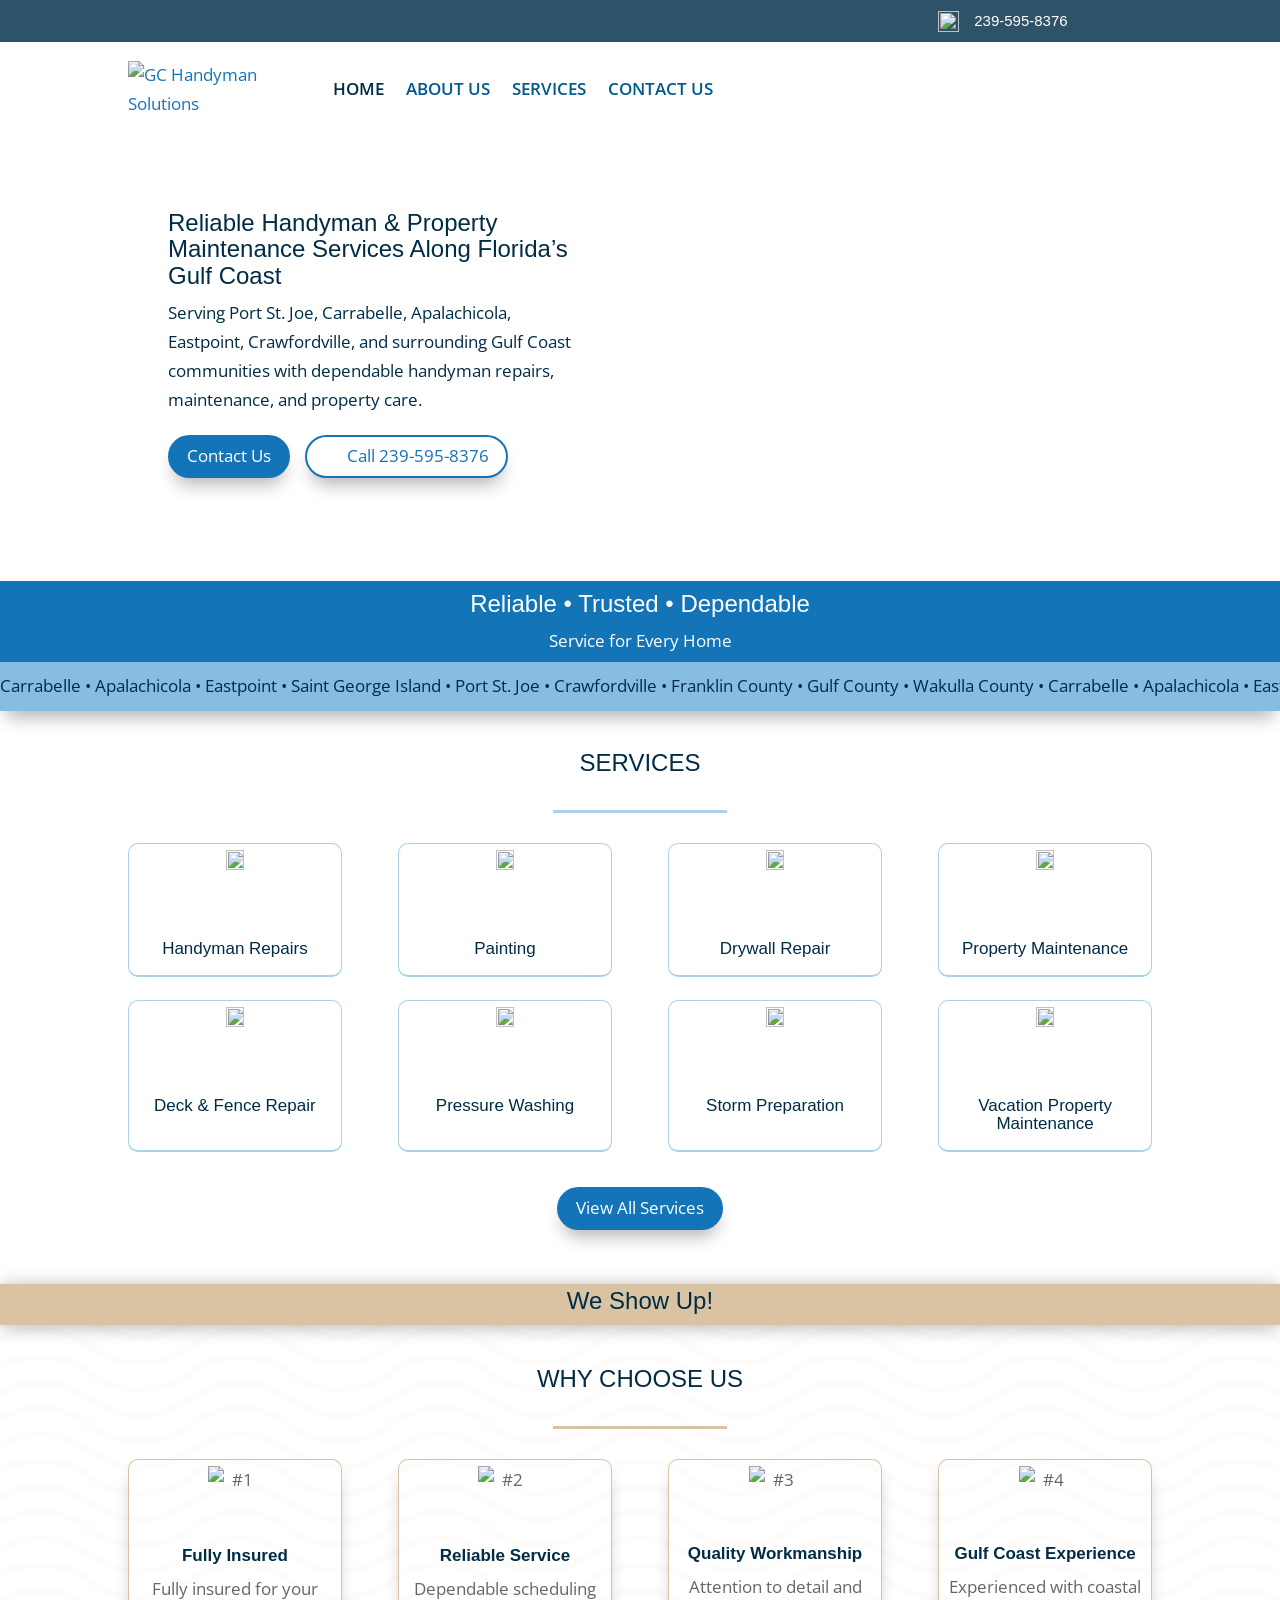
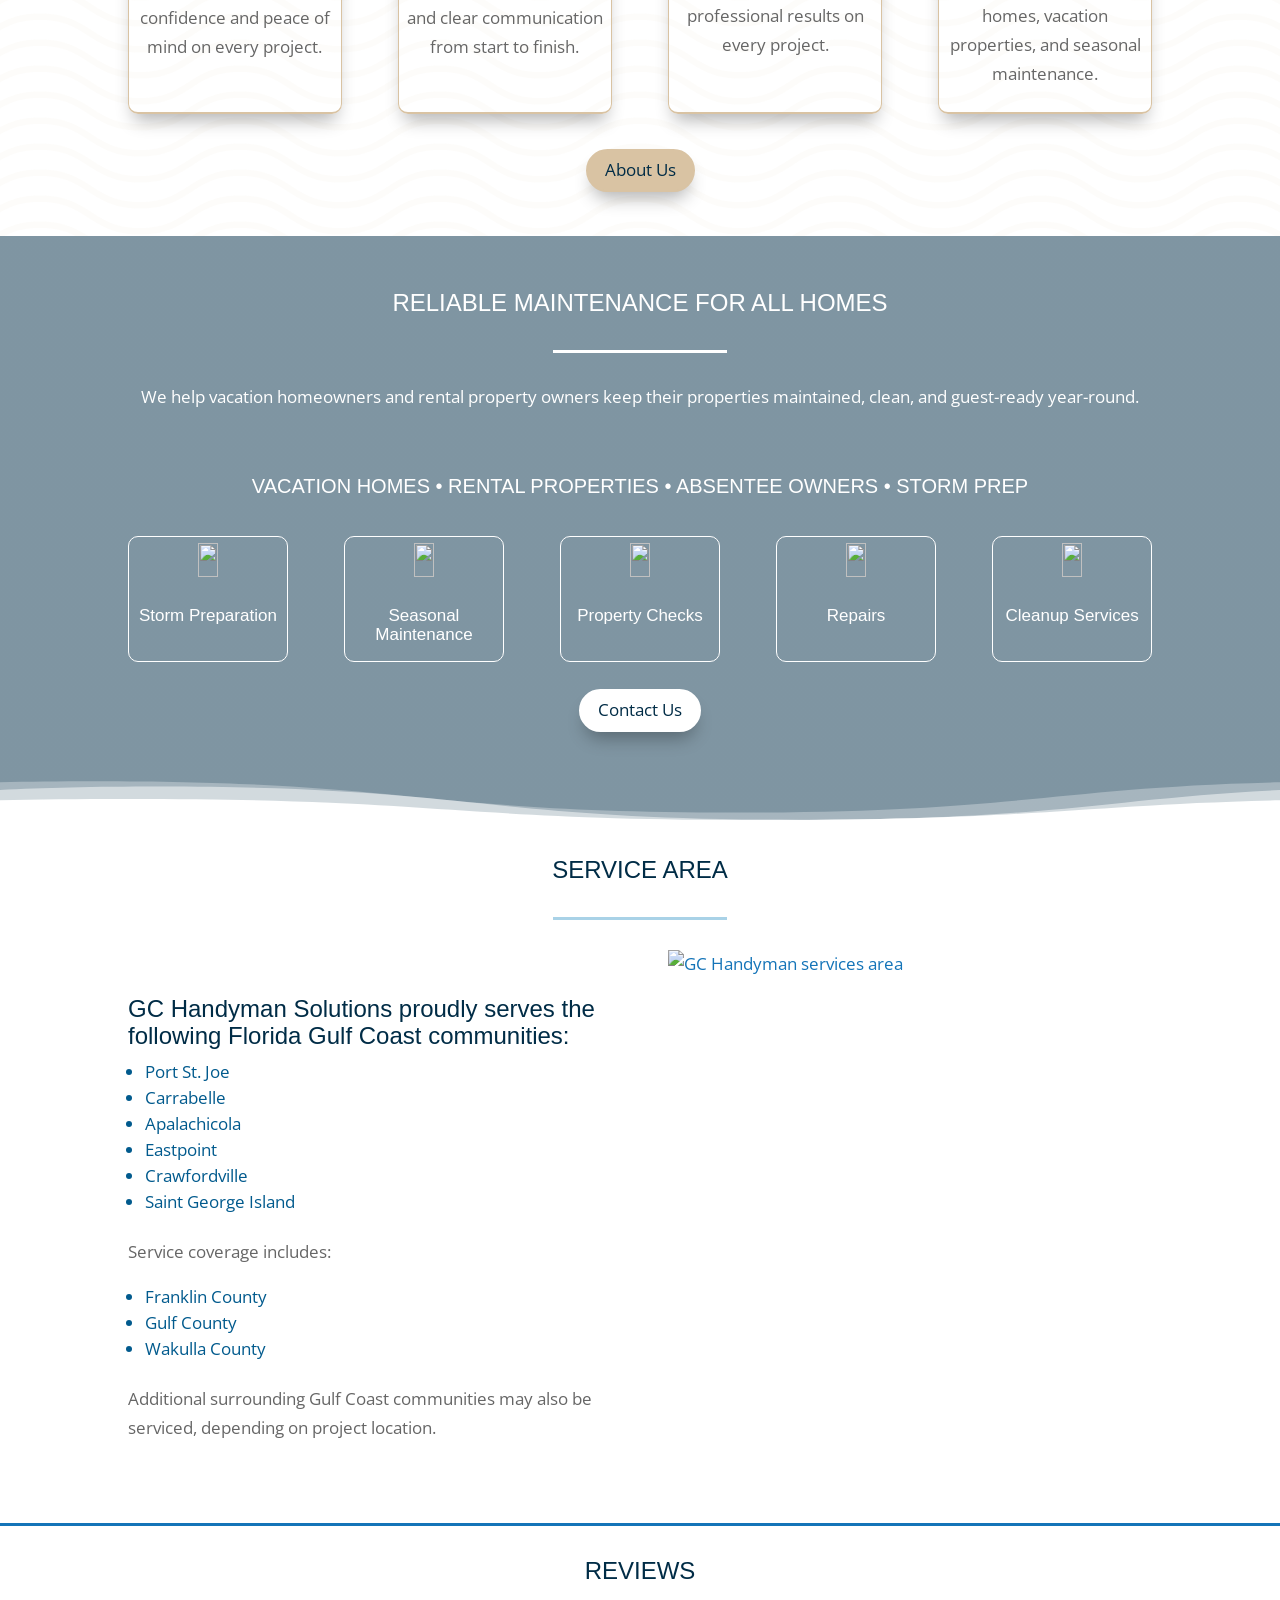
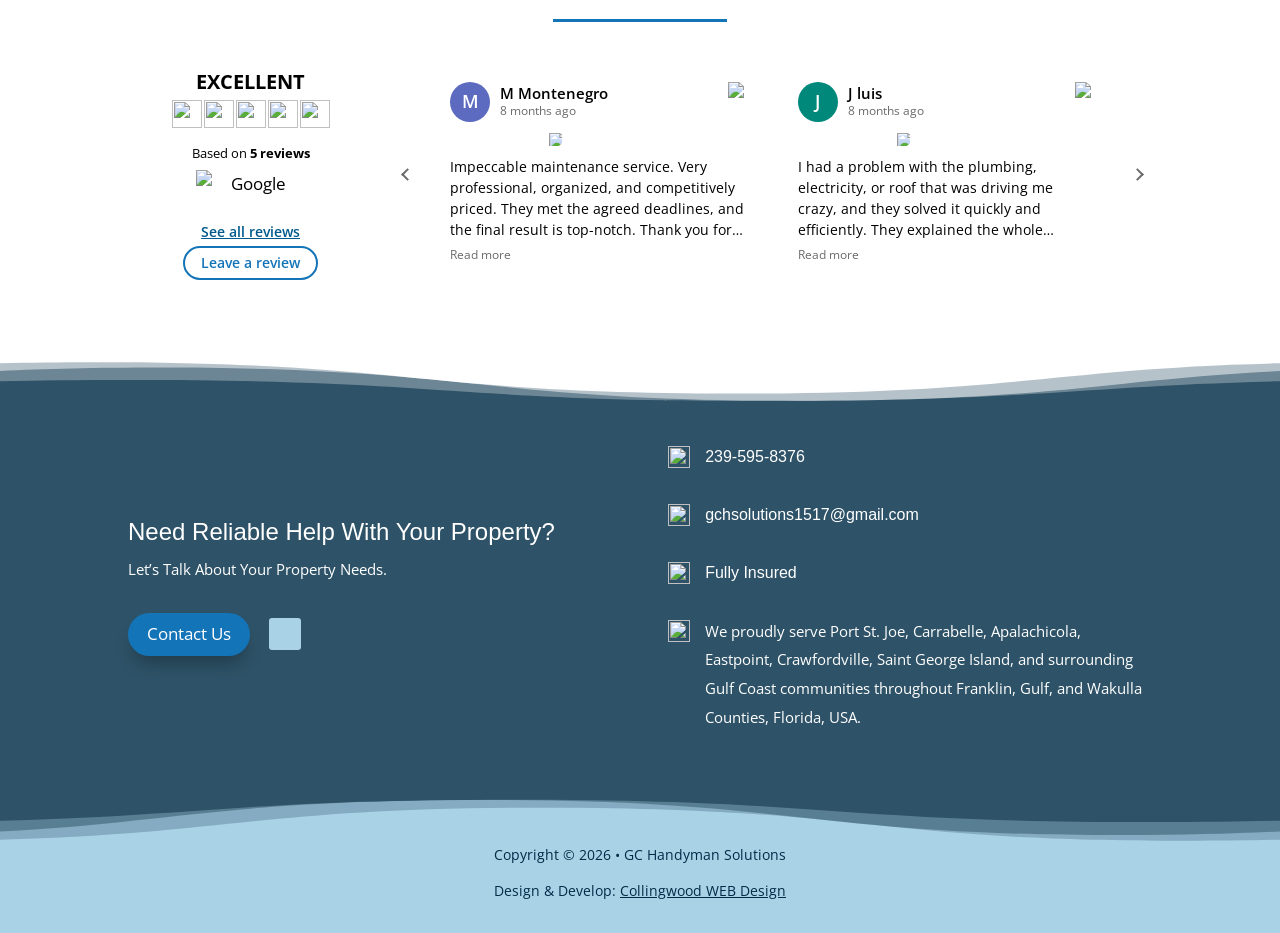
==== commit 8d8ea366: "Site-wide consistency and spacing review fixes - About: paragraph spacing, closing View All Services" ====
--- a/index.html
+++ b/index.html
@@ -84,7 +84,8 @@
     <!-- Scrolling service areas -->
     <div class="marquee" aria-label="Service areas">
       <div class="marquee__track">
-        <span>Carrabelle • Apalachicola • Eastpoint • Port St. Joe • Crawfordville • Franklin County • Gulf County • Wakulla County • Carrabelle • Apalachicola • Eastpoint • Port St. Joe • Crawfordville • Franklin County • Gulf County • Wakulla County • Carrabelle • Apalachicola • Eastpoint • Port St. Joe • Crawfordville • Franklin County • Gulf County • Wakulla County </span>
+        <span>Carrabelle • Apalachicola • Eastpoint • Saint George Island • Port St. Joe • Crawfordville • Franklin County • Gulf County • Wakulla County • Carrabelle • Apalachicola • Eastpoint • Saint George Island • Port St. Joe • Crawfordville • Franklin County • Gulf County • Wakulla County •&nbsp;</span>
+        <span aria-hidden="true">Carrabelle • Apalachicola • Eastpoint • Saint George Island • Port St. Joe • Crawfordville • Franklin County • Gulf County • Wakulla County • Carrabelle • Apalachicola • Eastpoint • Saint George Island • Port St. Joe • Crawfordville • Franklin County • Gulf County • Wakulla County •&nbsp;</span>
       </div>
     </div>
 
@@ -95,38 +96,38 @@
         <div class="divider divider--light-blue"></div>
 
         <div class="card-grid card-grid--4">
-          <a class="card card--blue card--link" href="services#handyman-repairs">
+          <a class="card card--blue card--link" href="services#repairs-maintenance">
             <img class="card__icon reveal" src="https://media.cwd-cdn.com/gc-handyman-solutions/images/icon-handyman-repairs.webp" width="128" height="128" alt="" loading="lazy">
             <h3>Handyman Repairs</h3>
           </a>
-          <a class="card card--blue card--link" href="services#painting">
+          <a class="card card--blue card--link" href="services#interior-repairs">
             <img class="card__icon reveal" src="https://media.cwd-cdn.com/gc-handyman-solutions/images/icon-painting.webp" width="128" height="128" alt="" loading="lazy">
             <h3>Painting</h3>
           </a>
-          <a class="card card--blue card--link" href="services#drywall-repair">
+          <a class="card card--blue card--link" href="services#interior-repairs">
             <img class="card__icon reveal" src="https://media.cwd-cdn.com/gc-handyman-solutions/images/icon-drywall-repair.webp" width="128" height="128" alt="" loading="lazy">
             <h3>Drywall Repair</h3>
           </a>
-          <a class="card card--blue card--link" href="services#property-maintenance">
+          <a class="card card--blue card--link" href="services#repairs-maintenance">
             <img class="card__icon reveal" src="https://media.cwd-cdn.com/gc-handyman-solutions/images/icon-property-maintenance.webp" width="128" height="128" alt="" loading="lazy">
             <h3>Property Maintenance</h3>
           </a>
         </div>
 
         <div class="card-grid card-grid--4 card-grid--second">
-          <a class="card card--blue card--link" href="services#deck-fence-repair">
+          <a class="card card--blue card--link" href="services#exterior-services">
             <img class="card__icon reveal" src="https://media.cwd-cdn.com/gc-handyman-solutions/images/icon-deck-fence.webp" width="128" height="128" alt="" loading="lazy">
             <h3>Deck &amp; Fence Repair</h3>
           </a>
-          <a class="card card--blue card--link" href="services#pressure-washing">
+          <a class="card card--blue card--link" href="services#exterior-services">
             <img class="card__icon reveal" src="https://media.cwd-cdn.com/gc-handyman-solutions/images/icon-pressure-washing.webp" width="128" height="128" alt="" loading="lazy">
             <h3>Pressure Washing</h3>
           </a>
-          <a class="card card--blue card--link" href="services#storm-preparation">
+          <a class="card card--blue card--link" href="services#vacation-rental">
             <img class="card__icon reveal" src="https://media.cwd-cdn.com/gc-handyman-solutions/images/icon-storm-prep.webp" width="128" height="128" alt="" loading="lazy">
             <h3>Storm Preparation</h3>
           </a>
-          <a class="card card--blue card--link" href="services#vacation-property-maintenance">
+          <a class="card card--blue card--link" href="services#vacation-rental">
             <img class="card__icon reveal" src="https://media.cwd-cdn.com/gc-handyman-solutions/images/icon-vacation-property.webp" width="128" height="128" alt="" loading="lazy">
             <h3>Vacation Property Maintenance</h3>
           </a>
@@ -391,19 +392,19 @@
         <ul class="contact-list">
           <li>
             <img class="contact-list__icon" src="https://media.cwd-cdn.com/gc-handyman-solutions/images/icons/phone-light-blue.svg" width="22" height="22" alt="">
-            <h4><a href="tel:+12395958376">239-595-8376</a></h4>
+            <h3><a href="tel:+12395958376">239-595-8376</a></h3>
           </li>
           <li>
             <img class="contact-list__icon" src="https://media.cwd-cdn.com/gc-handyman-solutions/images/icons/envelope-light-blue.svg" width="22" height="22" alt="">
-            <h4><a href="mailto:gchsolutions1517@gmail.com">gchsolutions1517@gmail.com</a></h4>
+            <h3><a href="mailto:gchsolutions1517@gmail.com">gchsolutions1517@gmail.com</a></h3>
           </li>
           <li>
             <img class="contact-list__icon" src="https://media.cwd-cdn.com/gc-handyman-solutions/images/icons/user-shield-light-blue.svg" width="22" height="22" alt="">
-            <h4>Fully Insured</h4>
+            <h3>Fully Insured</h3>
           </li>
           <li class="contact-list__text">
             <img class="contact-list__icon" src="https://media.cwd-cdn.com/gc-handyman-solutions/images/icons/location-light-blue.svg" width="22" height="22" alt="">
-            <p>We proudly serve Port St. Joe, Carrabelle, Apalachicola, Eastpoint, and surrounding Gulf Coast communities throughout Franklin, Gulf, and Wakulla Counties, Florida, USA.</p>
+            <p>We proudly serve Port St. Joe, Carrabelle, Apalachicola, Eastpoint, Crawfordville, Saint George Island, and surrounding Gulf Coast communities throughout Franklin, Gulf, and Wakulla Counties, Florida, USA.</p>
           </li>
         </ul>
       </div>
--- a/css/styles.css
+++ b/css/styles.css
@@ -67,7 +67,8 @@
   margin: 0 auto;
 }
 
-.show-phone {
+.show-phone,
+.show-tablet {
   display: none;
 }
 
@@ -150,6 +151,7 @@
 .section-title {
   font-size: 24px;
   text-align: center;
+  text-transform: uppercase;
 }
 
 .divider {
@@ -289,9 +291,8 @@
 }
 
 .hero__box {
-  width: calc(47.25% - 14px);
-  min-height: 317px;
-  padding: 40px 31px 9px 40px;
+  width: 47.25%;
+  padding: 40px 31px 40px 40px;
   background: rgba(255, 255, 255, 0.5);
 }
 
@@ -308,24 +309,31 @@
   display: flex;
   flex-wrap: wrap;
   gap: 12px 15px;
-  margin-top: 17px;
-}
-
-.hero--about {
+  margin-top: 20px;
+}
+
+.hero--page {
   min-height: 0;
   padding: 36px 0 146px;
+}
+
+.hero--about {
   background-image: url("https://media.cwd-cdn.com/gc-handyman-solutions/images/about-hero.webp");
   background-position: right bottom;
 }
 
-.hero--about .hero__box {
-  width: 47.25%;
-  min-height: 0;
-  padding: 40px 31px 40px 40px;
-}
-
-.hero--about .hero__actions {
-  margin-top: 21px;
+.hero--services {
+  background-image: url("https://media.cwd-cdn.com/gc-handyman-solutions/images/services-hero.webp");
+  background-position: right top;
+}
+
+.hero--services .hero__box {
+  background: rgba(255, 255, 255, 0.37);
+}
+
+.hero--contact {
+  background-image: url("https://media.cwd-cdn.com/gc-handyman-solutions/images/contact-hero.webp");
+  background-position: right center;
 }
 
 /* ---------- Tagline strip ---------- */
@@ -361,12 +369,11 @@
   display: flex;
   width: max-content;
   will-change: transform;
-  animation: marquee 30s linear infinite;
+  animation: marquee 40s linear infinite;
 }
 
 .marquee__track span {
   white-space: nowrap;
-  padding-right: 3rem;
   font-weight: 400;
   color: var(--navy);
   font-size: 17px;
@@ -527,7 +534,6 @@
 }
 
 .maintenance .section-title {
-  text-transform: uppercase;
   color: var(--white);
 }
 
@@ -624,7 +630,7 @@
 /* ---------- About ---------- */
 
 .about {
-  padding: 24px 0 6px;
+  padding: 24px 0 80px;
 }
 
 .about .divider {
@@ -635,11 +641,240 @@
   text-align: center;
 }
 
+.about__text p + p {
+  margin-top: 17px;
+}
+
+.about__cta {
+  margin-top: 35px;
+}
+
+/* ---------- Services page ---------- */
+
+.svc {
+  padding: 32px 0 67px;
+}
+
+.svc .divider {
+  margin: 26px auto 35px;
+}
+
+.svc__intro {
+  text-align: center;
+}
+
+.svc-grid {
+  display: grid;
+  grid-template-columns: 1fr 1fr;
+  column-gap: 5.5%;
+  row-gap: 30px;
+  margin-top: 20px;
+}
+
+.svc__intro + .svc-grid {
+  margin-top: 36px;
+}
+
+.svc-card {
+  border: 1px solid var(--light-blue);
+  border-bottom-width: 2px;
+  border-radius: 10px;
+  padding: 6px;
+  text-align: center;
+  overflow: hidden;
+  scroll-margin-top: 110px;
+}
+
+.svc-card h3 {
+  font-size: 19px;
+  color: var(--blue);
+}
+
+.svc-card ul {
+  margin: 0;
+  padding: 0 0 23px 17px;
+  list-style: disc inside;
+  line-height: 26px;
+  color: var(--blue);
+}
+
+.svc__cta {
+  margin-top: 57px;
+}
+
+.service-area__intro {
+  margin-bottom: 39px;
+  text-align: center;
+}
+
+.service-area--services .divider {
+  margin: 26px auto 58px;
+}
+
+.service-area--services .service-area__row {
+  padding-bottom: 80px;
+}
+
+.service-area--services .service-area__text ul {
+  padding-bottom: 17px;
+}
+
+.service-area--services .service-area__text p:last-child {
+  padding-bottom: 0;
+}
+
+/* ---------- Contact page ---------- */
+
+.help {
+  padding: 49px 0 60px;
+}
+
+.help .divider {
+  margin: 26px auto 56px;
+}
+
+.help__text {
+  text-align: center;
+}
+
+.help__cta {
+  margin-top: 74px;
+}
+
+.contact {
+  padding: 49px 0 80px;
+  scroll-margin-top: 90px;
+}
+
+.contact .divider {
+  margin: 26px auto 50px;
+}
+
+.contact__row {
+  display: grid;
+  grid-template-columns: 5fr 7fr;
+  column-gap: 5.5%;
+  row-gap: 40px;
+  align-items: start;
+}
+
+.contact__details {
+  padding: 28px 24px;
+  border: 1px solid var(--light-blue);
+  border-bottom-width: 2px;
+  border-radius: 10px;
+}
+
+.contact__details h3 {
+  font-size: 20px;
+  color: var(--blue);
+}
+
+.contact-details {
+  list-style: none;
+  margin: 24px 0 0;
+  padding: 0;
+  font-size: 16px;
+}
+
+.contact-details li {
+  display: flex;
+  align-items: flex-start;
+  gap: 12px;
+  margin-bottom: 18px;
+  line-height: 1.5;
+}
+
+.contact-details li:last-child {
+  margin-bottom: 0;
+}
+
+.contact-details img {
+  flex: 0 0 20px;
+  width: 20px;
+  height: 20px;
+  margin-top: 3px;
+  object-fit: contain;
+}
+
+.contact-details a {
+  min-width: 0;
+  color: var(--link-blue);
+  overflow-wrap: anywhere;
+}
+
+.contact-details a[href^="mailto:"] {
+  overflow-wrap: normal;
+}
+
+.contact-form__grid {
+  display: grid;
+  grid-template-columns: 1fr 1fr;
+  gap: 20px;
+}
+
+.contact-form label {
+  display: flex;
+  flex-direction: column;
+  gap: 6px;
+  font-size: 15px;
+  font-weight: 600;
+  color: var(--navy);
+}
+
+.contact-form__full {
+  grid-column: 1 / -1;
+}
+
+.contact-form input,
+.contact-form select,
+.contact-form textarea {
+  width: 100%;
+  padding: 10px 14px;
+  border: 1px solid #c9d6de;
+  border-radius: 6px;
+  background: var(--white);
+  font-family: var(--body-font);
+  font-size: 16px;
+  font-weight: 400;
+  color: var(--text);
+  transition: border-color 0.2s ease, box-shadow 0.2s ease;
+}
+
+.contact-form textarea {
+  resize: vertical;
+  min-height: 140px;
+}
+
+.contact-form input:focus,
+.contact-form select:focus,
+.contact-form textarea:focus {
+  outline: none;
+  border-color: var(--blue);
+  box-shadow: 0 0 0 3px rgba(20, 116, 184, 0.15);
+}
+
+.contact-form button {
+  margin-top: 24px;
+  vertical-align: top;
+  cursor: pointer;
+}
+
+.contact-form__status {
+  margin-top: 14px;
+  font-size: 15px;
+  color: var(--navy);
+}
+
+.contact-form__status:empty {
+  display: none;
+}
+
 /* ---------- Reviews ---------- */
 
 .reviews {
   border-top: 3px solid var(--blue);
-  padding: 32px 0 91px;
+  padding: 32px 0 80px;
 }
 
 .reviews .divider {
@@ -699,7 +934,7 @@
   display: flex;
   flex-direction: column;
   align-items: center;
-  gap: 8px;
+  gap: 2px;
   margin-top: 14px;
   font-size: 14px;
   font-weight: 600;
@@ -707,6 +942,7 @@
 }
 
 .reviews__links a {
+  padding: 3px 0;
   color: var(--link-blue);
   text-decoration: underline;
 }
@@ -821,8 +1057,8 @@
 
 .review__more {
   display: none;
-  margin-top: 6px;
-  padding: 0;
+  margin-top: 2px;
+  padding: 4px 0;
   border: 0;
   background: none;
   font-family: inherit;
@@ -913,13 +1149,14 @@
   object-fit: contain;
 }
 
-.contact-list h4 {
+.contact-list h3 {
   font-size: 16px;
   color: var(--white);
   padding-bottom: 0;
 }
 
-.contact-list h4 a {
+.contact-list h3 a {
+  padding: 6px 0;
   color: var(--white);
 }
 
@@ -983,6 +1220,7 @@
 }
 
 .footer-bottom a {
+  padding: 4px 0;
   color: var(--navy);
   text-decoration: underline;
 }
@@ -1129,14 +1367,46 @@
     background: rgba(0, 0, 0, 0.03);
   }
 
-  .hero__box,
-  .hero--about .hero__box {
+  .hero__box {
     width: auto;
     max-width: 60%;
   }
 
-  .hero--about {
+  .hero,
+  .hero--page {
     padding-bottom: 40px;
+  }
+
+  .hide-tablet {
+    display: none;
+  }
+
+  .show-tablet {
+    display: block;
+  }
+
+  .svc-grid {
+    grid-template-columns: 1fr;
+  }
+
+  .svc {
+    padding-top: 28px;
+  }
+
+  .service-area--services {
+    padding-top: 20px;
+  }
+
+  .contact__row {
+    grid-template-columns: 1fr;
+  }
+
+  .help .divider {
+    margin-bottom: 59px;
+  }
+
+  .help__cta {
+    margin-top: 76px;
   }
 
   .card-grid--4 {
@@ -1178,7 +1448,8 @@
 /* ---------- Phone (767px and below) ---------- */
 
 @media (max-width: 767px) {
-  .hide-phone {
+  .hide-phone,
+  .show-tablet {
     display: none;
   }
 
@@ -1190,16 +1461,19 @@
     width: 55%;
   }
 
-  .hero__box {
+  .hero__box,
+  .hero--services .hero__box {
     max-width: 100%;
     background: rgba(255, 255, 255, 0.78);
-    padding: 30px 25px 20px;
-    min-height: 0;
-  }
-
-  .hero--about .hero__box {
-    max-width: 100%;
-    padding: 40px 31px 40px 40px;
+    padding: 30px 25px;
+  }
+
+  .contact-form__grid {
+    grid-template-columns: 1fr;
+  }
+
+  .contact__details {
+    padding: 24px 20px;
   }
 
   .card-grid--maint {
@@ -1215,4 +1489,8 @@
   .card-grid--4 {
     grid-template-columns: 1fr;
   }
-}
+
+  .contact-details a[href^="mailto:"] {
+    overflow-wrap: anywhere;
+  }
+}
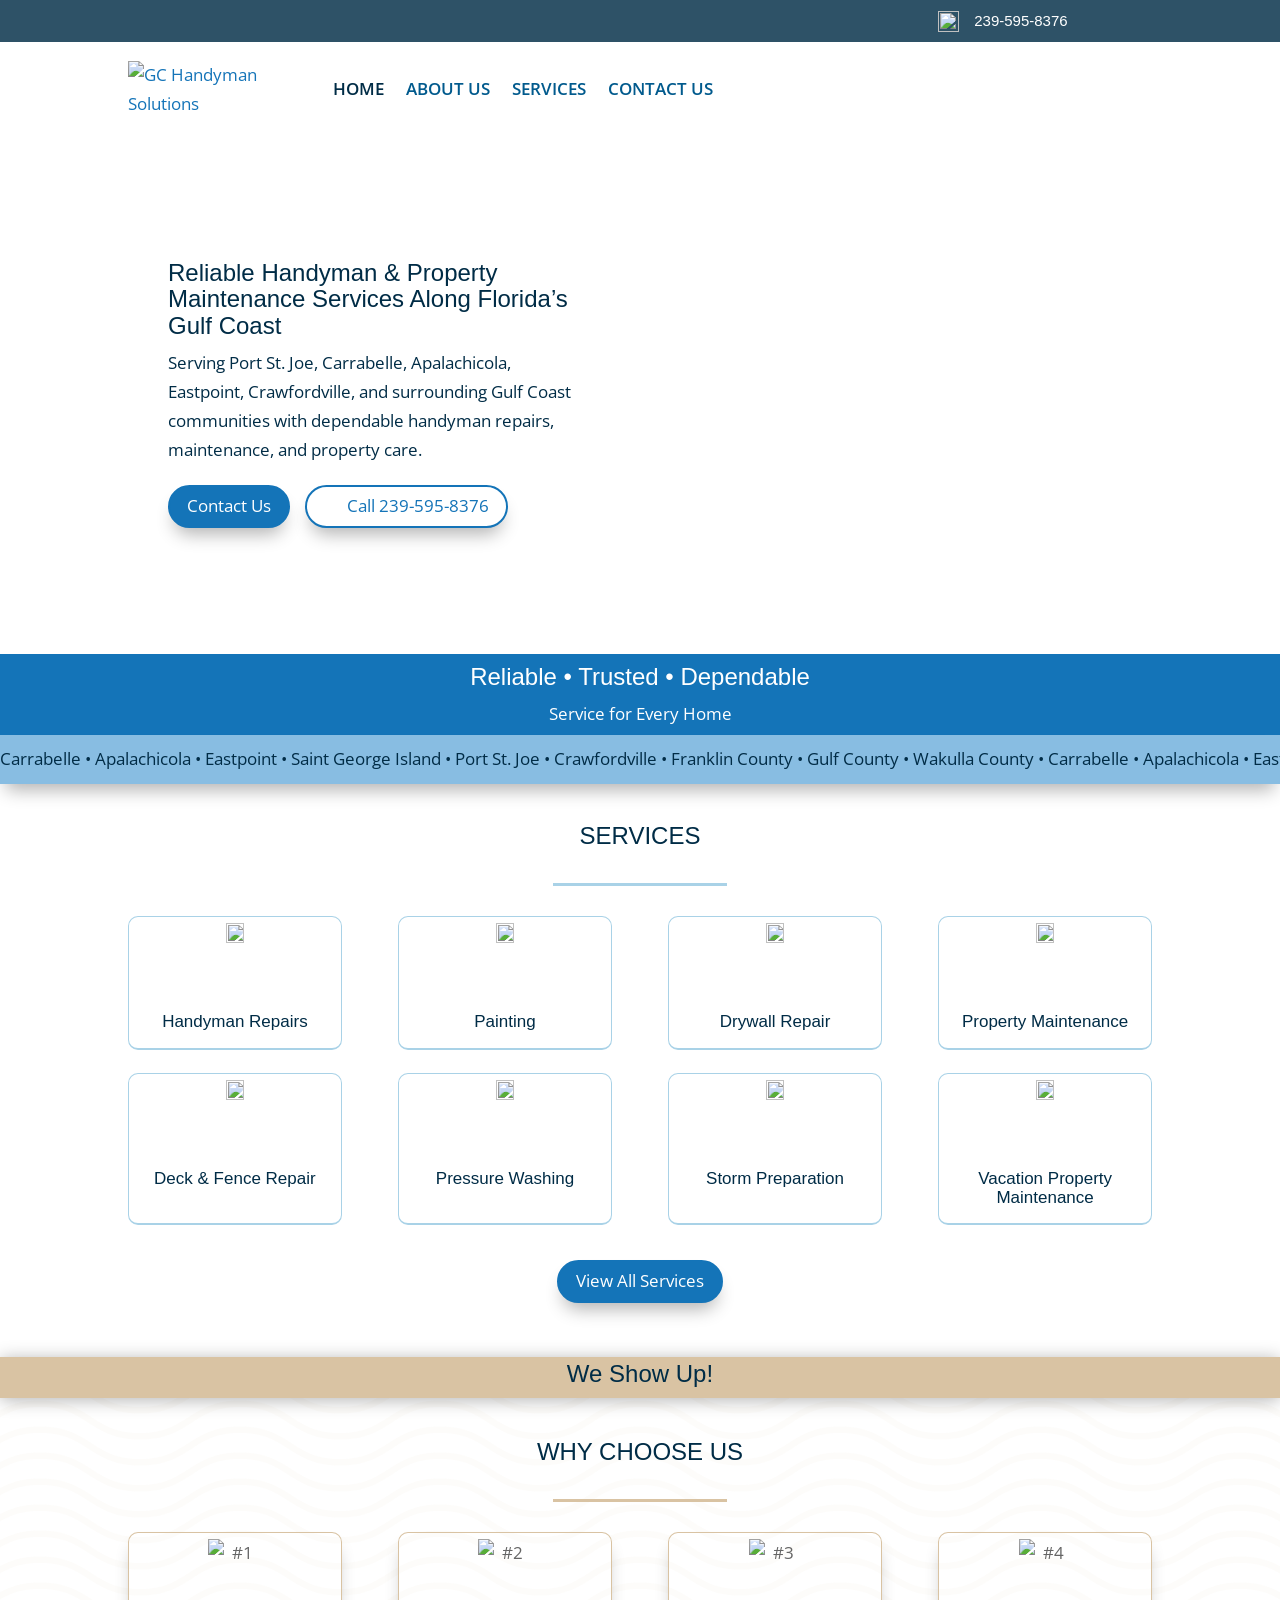
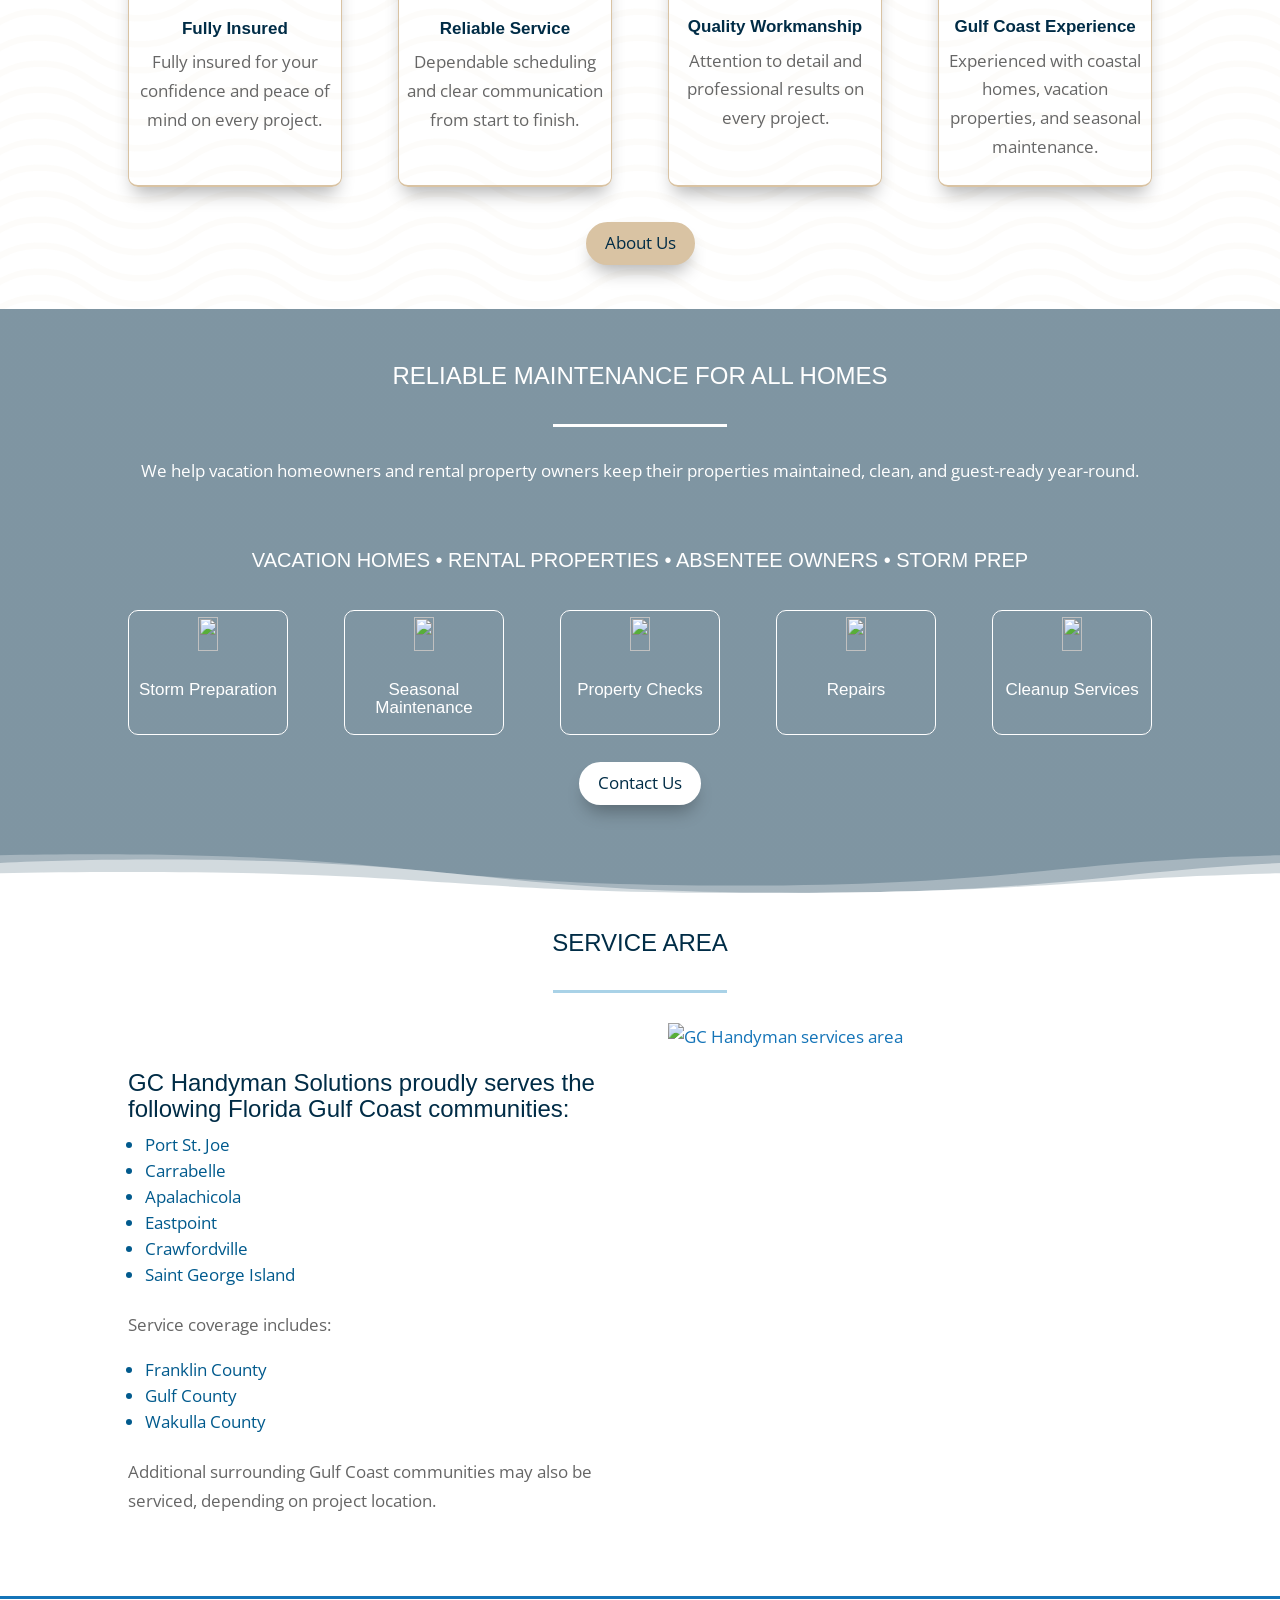
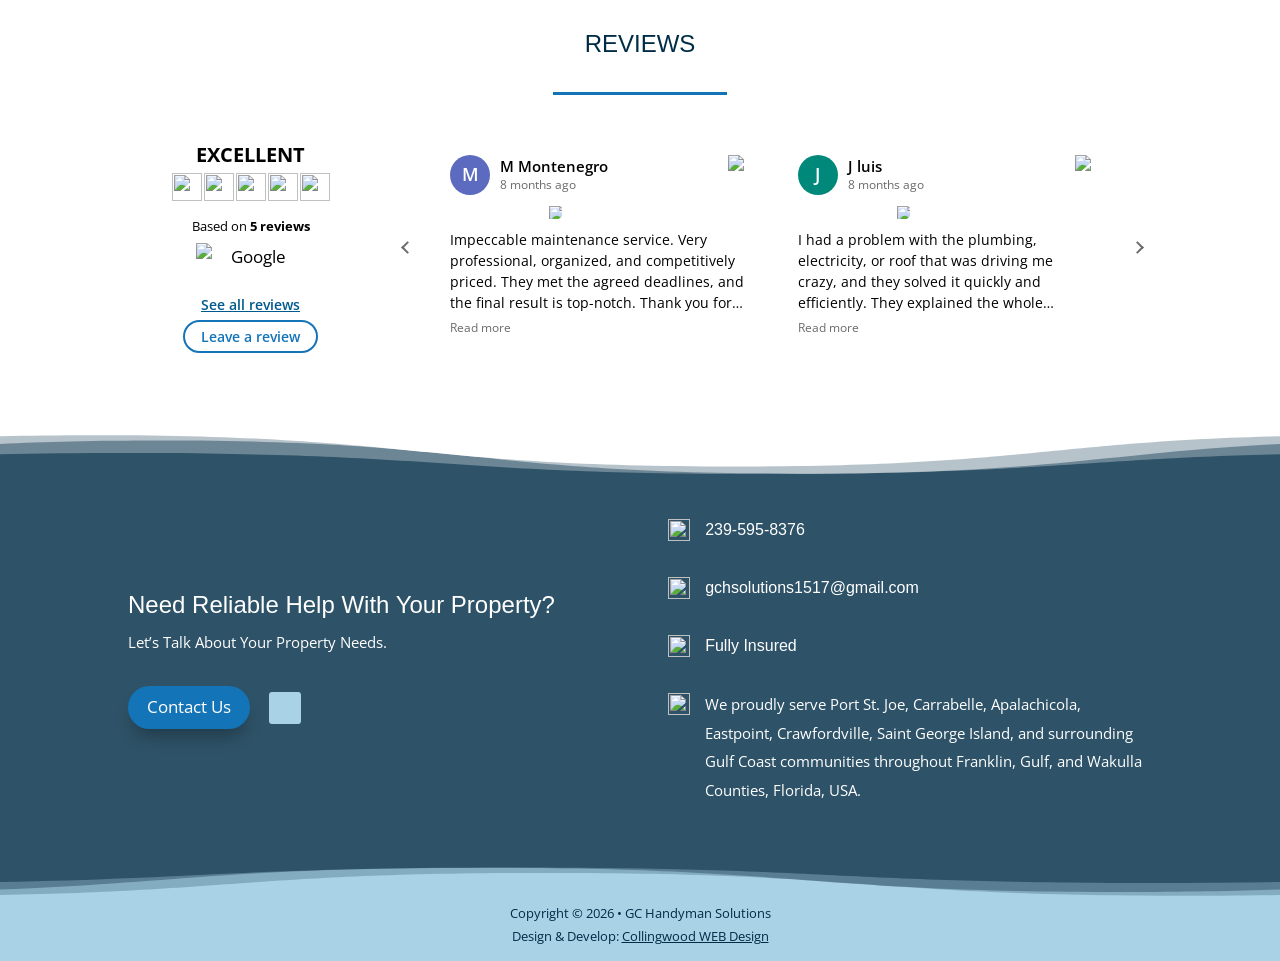
==== commit 098e508c: "Add CWD Site Monitor (inactive in private source) Config and tracking snippet are in place on every " ====
--- a/index.html
+++ b/index.html
@@ -427,5 +427,15 @@
   </div>
 
   <script src="js/main.js"></script>
+<!--
+<script
+  defer
+  src="https://media.cwd-cdn.com/monitor/agent/v1/agent.min.js"
+  data-cwd-site-id="6affdb19-bfbc-460d-af0c-e12607b89918"
+  data-cwd-environment="production"
+  data-cwd-collector="https://cwd-site-monitor-collector.cwdmedia.workers.dev/v1/events">
+</script>
+-->
 </body>
 </html>
+
--- a/css/styles.css
+++ b/css/styles.css
@@ -285,8 +285,10 @@
 
 .hero {
   position: relative;
-  min-height: 426px;
-  padding: 36px 0 63px;
+  display: flex;
+  align-items: center;
+  min-height: 520px;
+  padding: 36px 0;
   background: url("https://media.cwd-cdn.com/gc-handyman-solutions/images/hero.webp") center top / cover no-repeat;
 }
 
@@ -310,11 +312,6 @@
   flex-wrap: wrap;
   gap: 12px 15px;
   margin-top: 20px;
-}
-
-.hero--page {
-  min-height: 0;
-  padding: 36px 0 146px;
 }
 
 .hero--about {
@@ -741,28 +738,111 @@
   margin-top: 74px;
 }
 
-.contact {
+.faq {
   padding: 49px 0 80px;
   scroll-margin-top: 90px;
 }
 
-.contact .divider {
-  margin: 26px auto 50px;
-}
-
-.contact__row {
-  display: grid;
-  grid-template-columns: 5fr 7fr;
-  column-gap: 5.5%;
-  row-gap: 40px;
-  align-items: start;
-}
-
-.contact__details {
-  padding: 28px 24px;
+.faq .divider {
+  margin: 26px auto 44px;
+}
+
+.faq__list {
+  max-width: 900px;
+  margin: 0 auto;
+}
+
+.faq__item {
+  margin-bottom: 14px;
   border: 1px solid var(--light-blue);
   border-bottom-width: 2px;
   border-radius: 10px;
+  background: var(--white);
+  transition: border-color 300ms ease, box-shadow 300ms ease;
+}
+
+.faq__item:last-child {
+  margin-bottom: 0;
+}
+
+.faq__item[open] {
+  border-color: var(--blue);
+  box-shadow: 0 6px 14px -8px rgba(0, 0, 0, 0.25);
+}
+
+.faq__item summary {
+  position: relative;
+  padding: 16px 56px 16px 24px;
+  list-style: none;
+  font-family: var(--heading-font);
+  font-size: 18px;
+  line-height: 1.4;
+  color: var(--blue);
+  cursor: pointer;
+}
+
+.faq__item summary::-webkit-details-marker {
+  display: none;
+}
+
+.faq__item summary::after {
+  content: "";
+  position: absolute;
+  top: 50%;
+  right: 26px;
+  width: 9px;
+  height: 9px;
+  border-right: 2px solid currentColor;
+  border-bottom: 2px solid currentColor;
+  transform: translateY(-70%) rotate(45deg);
+  transition: transform 300ms ease;
+}
+
+.faq__item[open] summary::after {
+  transform: translateY(-30%) rotate(-135deg);
+}
+
+.faq__item summary:hover {
+  color: var(--navy);
+}
+
+.faq__item summary:focus-visible {
+  outline: 2px solid var(--blue);
+  outline-offset: 2px;
+  border-radius: 10px;
+}
+
+.faq__answer {
+  padding: 0 24px 20px;
+}
+
+.faq__answer a {
+  color: var(--link-blue);
+  text-decoration: underline;
+}
+
+.contact {
+  padding: 49px 0 70px;
+  background: #f3f8fb;
+}
+
+.contact .divider {
+  margin: 26px auto 50px;
+}
+
+.contact__details {
+  display: grid;
+  grid-template-columns: 1fr 1fr;
+  column-gap: 50px;
+  row-gap: 24px;
+  align-items: center;
+  max-width: 900px;
+  margin: 0 auto;
+  padding: 36px 40px;
+  border: 1px solid var(--light-blue);
+  border-bottom-width: 2px;
+  border-radius: 10px;
+  background: var(--white);
 }
 
 .contact__details h3 {
@@ -772,7 +852,7 @@
 
 .contact-details {
   list-style: none;
-  margin: 24px 0 0;
+  margin: 0;
   padding: 0;
   font-size: 16px;
 }
@@ -805,69 +885,6 @@
 
 .contact-details a[href^="mailto:"] {
   overflow-wrap: normal;
-}
-
-.contact-form__grid {
-  display: grid;
-  grid-template-columns: 1fr 1fr;
-  gap: 20px;
-}
-
-.contact-form label {
-  display: flex;
-  flex-direction: column;
-  gap: 6px;
-  font-size: 15px;
-  font-weight: 600;
-  color: var(--navy);
-}
-
-.contact-form__full {
-  grid-column: 1 / -1;
-}
-
-.contact-form input,
-.contact-form select,
-.contact-form textarea {
-  width: 100%;
-  padding: 10px 14px;
-  border: 1px solid #c9d6de;
-  border-radius: 6px;
-  background: var(--white);
-  font-family: var(--body-font);
-  font-size: 16px;
-  font-weight: 400;
-  color: var(--text);
-  transition: border-color 0.2s ease, box-shadow 0.2s ease;
-}
-
-.contact-form textarea {
-  resize: vertical;
-  min-height: 140px;
-}
-
-.contact-form input:focus,
-.contact-form select:focus,
-.contact-form textarea:focus {
-  outline: none;
-  border-color: var(--blue);
-  box-shadow: 0 0 0 3px rgba(20, 116, 184, 0.15);
-}
-
-.contact-form button {
-  margin-top: 24px;
-  vertical-align: top;
-  cursor: pointer;
-}
-
-.contact-form__status {
-  margin-top: 14px;
-  font-size: 15px;
-  color: var(--navy);
-}
-
-.contact-form__status:empty {
-  display: none;
 }
 
 /* ---------- Reviews ---------- */
@@ -1096,8 +1113,15 @@
 .wave--footer-top {
   top: 0;
   height: 52px;
-  background-size: 100% 52px;
-  background-image: url("data:image/svg+xml,%3Csvg width='100%25' height='100px' viewBox='0 0 1280 140' preserveAspectRatio='none' xmlns='http://www.w3.org/2000/svg'%3E%3Cg fill='%23FFFFFF'%3E%3Cpath d='M0 51.76c36.21-2.25 77.57-3.58 126.42-3.58 320 0 320 57 640 57 271.15 0 312.58-40.91 513.58-53.4V0H0z' fill-opacity='.3'/%3E%3Cpath d='M0 24.31c43.46-5.69 94.56-9.25 158.42-9.25 320 0 320 89.24 640 89.24 256.13 0 307.28-57.16 481.58-80V0H0z' fill-opacity='.5'/%3E%3Cpath d='M0 0v3.4C28.2 1.6 59.4.59 94.42.59c320 0 320 84.3 640 84.3 285 0 316.17-66.85 545.58-81.49V0z'/%3E%3C/g%3E%3C/svg%3E");
+  overflow: hidden;
+}
+
+.wave--footer-top::before {
+  background-image: url("data:image/svg+xml,%3Csvg xmlns='http://www.w3.org/2000/svg' viewBox='0 0 2560 140' preserveAspectRatio='none'%3E%3Cg fill='%23FFFFFF'%3E%3Cpath d='M0 51.76c36.21-2.25 77.57-3.58 126.42-3.58 320 0 320 57 640 57 271.15 0 312.58-40.91 513.58-53.4V0H0z' fill-opacity='.3'/%3E%3Cpath d='M0 24.31c43.46-5.69 94.56-9.25 158.42-9.25 320 0 320 89.24 640 89.24 256.13 0 307.28-57.16 481.58-80V0H0z' fill-opacity='.5'/%3E%3C/g%3E%3Cg fill='%23FFFFFF' transform='translate(2560 0) scale(-1 1)'%3E%3Cpath d='M0 51.76c36.21-2.25 77.57-3.58 126.42-3.58 320 0 320 57 640 57 271.15 0 312.58-40.91 513.58-53.4V0H0z' fill-opacity='.3'/%3E%3Cpath d='M0 24.31c43.46-5.69 94.56-9.25 158.42-9.25 320 0 320 89.24 640 89.24 256.13 0 307.28-57.16 481.58-80V0H0z' fill-opacity='.5'/%3E%3C/g%3E%3C/svg%3E");
+}
+
+.wave--footer-top::after {
+  background-image: url("data:image/svg+xml,%3Csvg xmlns='http://www.w3.org/2000/svg' viewBox='0 0 2560 140' preserveAspectRatio='none'%3E%3Cg fill='%23FFFFFF'%3E%3Cpath d='M0 0v3.4C28.2 1.6 59.4.59 94.42.59c320 0 320 84.3 640 84.3 285 0 316.17-66.85 545.58-81.49V0z'/%3E%3C/g%3E%3Cg fill='%23FFFFFF' transform='translate(2560 0) scale(-1 1)'%3E%3Cpath d='M0 0v3.4C28.2 1.6 59.4.59 94.42.59c320 0 320 84.3 640 84.3 285 0 316.17-66.85 545.58-81.49V0z'/%3E%3C/g%3E%3C/svg%3E");
 }
 
 .site-footer__row {
@@ -1199,24 +1223,66 @@
 
 .footer-bottom {
   position: relative;
+  overflow: hidden;
   background: var(--light-blue);
-  padding: 55px 0 27px;
+  padding: 44px 0 14px;
   text-align: center;
-  font-size: 14px;
-  line-height: 28.9px;
+  font-size: 13px;
+  line-height: 1.6;
   color: var(--navy);
 }
 
 .wave--footer-bottom {
   top: -1px;
-  height: 56px;
-  background-size: 100% 55px;
+  height: 38px;
+  overflow: hidden;
   transform: scale(-1, -1);
-  background-image: url("data:image/svg+xml,%3Csvg width='100%25' height='100px' viewBox='0 0 1280 140' preserveAspectRatio='none' xmlns='http://www.w3.org/2000/svg'%3E%3Cg fill='%232e5267'%3E%3Cpath d='M1280 3.4C1050.59 18 1019.4 84.89 734.42 84.89c-320 0-320-84.3-640-84.3C59.4.59 28.2 1.6 0 3.4V140h1280z' fill-opacity='.3'/%3E%3Cpath d='M0 24.31c43.46-5.69 94.56-9.25 158.42-9.25 320 0 320 89.24 640 89.24 256.13 0 307.28-57.16 481.58-80V140H0z' fill-opacity='.5'/%3E%3Cpath d='M1280 51.76c-201 12.49-242.43 53.4-513.58 53.4-320 0-320-57-640-57-48.85.01-90.21 1.35-126.42 3.6V140h1280z'/%3E%3C/g%3E%3C/svg%3E");
+}
+
+/* Each tile is the wave plus its mirror image, so the drift loops without a seam. */
+.wave--footer-top::before,
+.wave--footer-top::after,
+.wave--footer-bottom::before,
+.wave--footer-bottom::after {
+  content: "";
+  position: absolute;
+  top: 0;
+  left: 0;
+  width: 400%;
+  height: 100%;
+  background-repeat: repeat-x;
+  background-size: 50% 100%;
+  animation: wave-drift 60s linear infinite;
+}
+
+.wave--footer-bottom::before {
+  background-image: url("data:image/svg+xml,%3Csvg xmlns='http://www.w3.org/2000/svg' viewBox='0 0 2560 140' preserveAspectRatio='none'%3E%3Cg fill='%232e5267'%3E%3Cpath d='M1280 3.4C1050.59 18 1019.4 84.89 734.42 84.89c-320 0-320-84.3-640-84.3C59.4.59 28.2 1.6 0 3.4V140h1280z' fill-opacity='.3'/%3E%3Cpath d='M0 24.31c43.46-5.69 94.56-9.25 158.42-9.25 320 0 320 89.24 640 89.24 256.13 0 307.28-57.16 481.58-80V140H0z' fill-opacity='.5'/%3E%3C/g%3E%3Cg fill='%232e5267' transform='translate(2560 0) scale(-1 1)'%3E%3Cpath d='M1280 3.4C1050.59 18 1019.4 84.89 734.42 84.89c-320 0-320-84.3-640-84.3C59.4.59 28.2 1.6 0 3.4V140h1280z' fill-opacity='.3'/%3E%3Cpath d='M0 24.31c43.46-5.69 94.56-9.25 158.42-9.25 320 0 320 89.24 640 89.24 256.13 0 307.28-57.16 481.58-80V140H0z' fill-opacity='.5'/%3E%3C/g%3E%3C/svg%3E");
+}
+
+.wave--footer-bottom::after {
+  background-image: url("data:image/svg+xml,%3Csvg xmlns='http://www.w3.org/2000/svg' viewBox='0 0 2560 140' preserveAspectRatio='none'%3E%3Cg fill='%232e5267'%3E%3Cpath d='M1280 51.76c-201 12.49-242.43 53.4-513.58 53.4-320 0-320-57-640-57-48.85.01-90.21 1.35-126.42 3.6V140h1280z'/%3E%3C/g%3E%3Cg fill='%232e5267' transform='translate(2560 0) scale(-1 1)'%3E%3Cpath d='M1280 51.76c-201 12.49-242.43 53.4-513.58 53.4-320 0-320-57-640-57-48.85.01-90.21 1.35-126.42 3.6V140h1280z'/%3E%3C/g%3E%3C/svg%3E");
+  animation-duration: 40s;
+}
+
+.wave--footer-top::after {
+  animation-duration: 40s;
+}
+
+@keyframes wave-drift {
+  to { transform: translateX(-50%); }
+}
+
+@media (prefers-reduced-motion: reduce) {
+  .wave--footer-top::before,
+  .wave--footer-top::after,
+  .wave--footer-bottom::before,
+  .wave--footer-bottom::after {
+    animation: none;
+  }
 }
 
 .footer-bottom__copy {
-  margin-bottom: 7px;
+  margin-bottom: 2px;
 }
 
 .footer-bottom a {
@@ -1297,6 +1363,14 @@
   font-size: 40px;
   line-height: 1;
   cursor: pointer;
+}
+
+/* ---------- Small desktop (1200px and below) ---------- */
+
+@media (max-width: 1200px) {
+  .hero {
+    min-height: 600px;
+  }
 }
 
 /* ---------- Tablet (980px and below) ---------- */
@@ -1372,9 +1446,8 @@
     max-width: 60%;
   }
 
-  .hero,
-  .hero--page {
-    padding-bottom: 40px;
+  .hero {
+    min-height: 640px;
   }
 
   .hide-tablet {
@@ -1397,12 +1470,13 @@
     padding-top: 20px;
   }
 
-  .contact__row {
-    grid-template-columns: 1fr;
-  }
-
   .help .divider {
     margin-bottom: 59px;
+  }
+
+  .contact__details {
+    grid-template-columns: 1fr;
+    max-width: 560px;
   }
 
   .help__cta {
@@ -1459,6 +1533,10 @@
 
   .site-header__logo {
     width: 55%;
+  }
+
+  .hero {
+    min-height: 545px;
   }
 
   .hero__box,
@@ -1468,12 +1546,8 @@
     padding: 30px 25px;
   }
 
-  .contact-form__grid {
-    grid-template-columns: 1fr;
-  }
-
   .contact__details {
-    padding: 24px 20px;
+    padding: 28px 24px;
   }
 
   .card-grid--maint {
